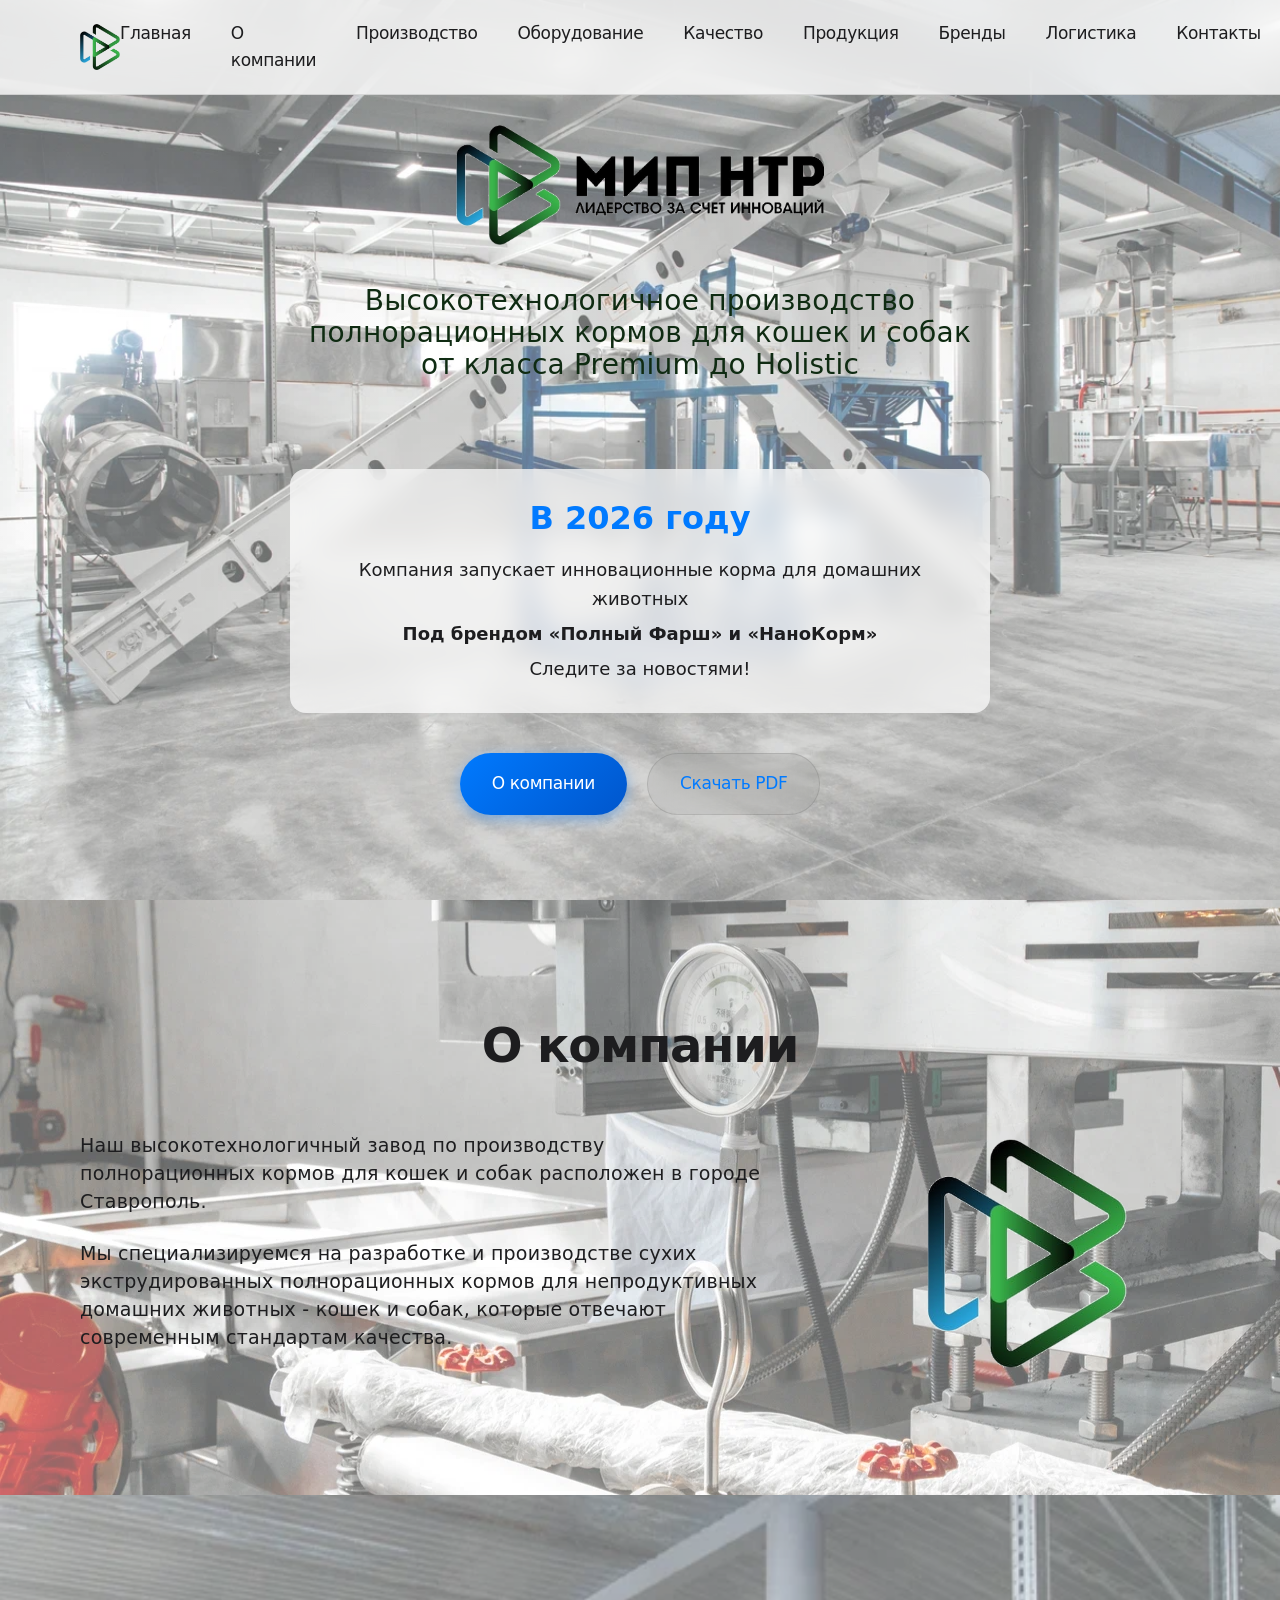
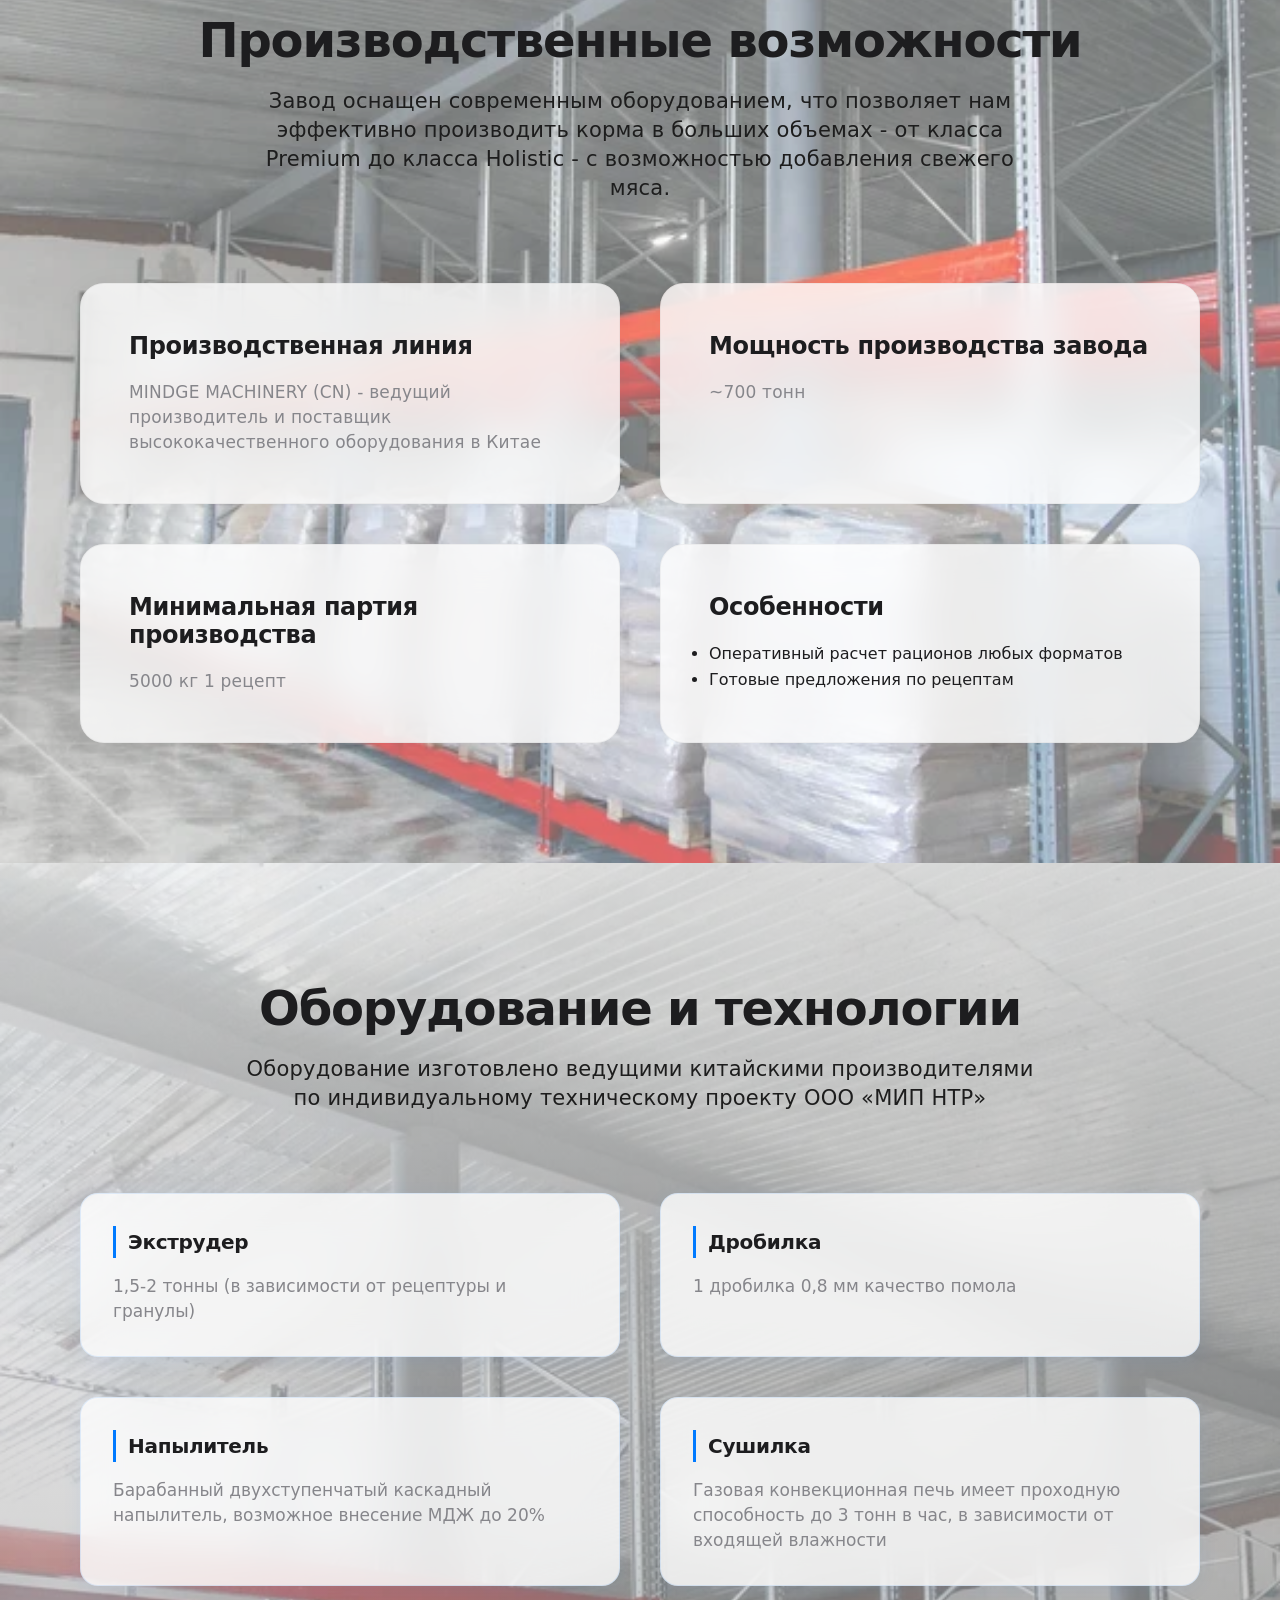
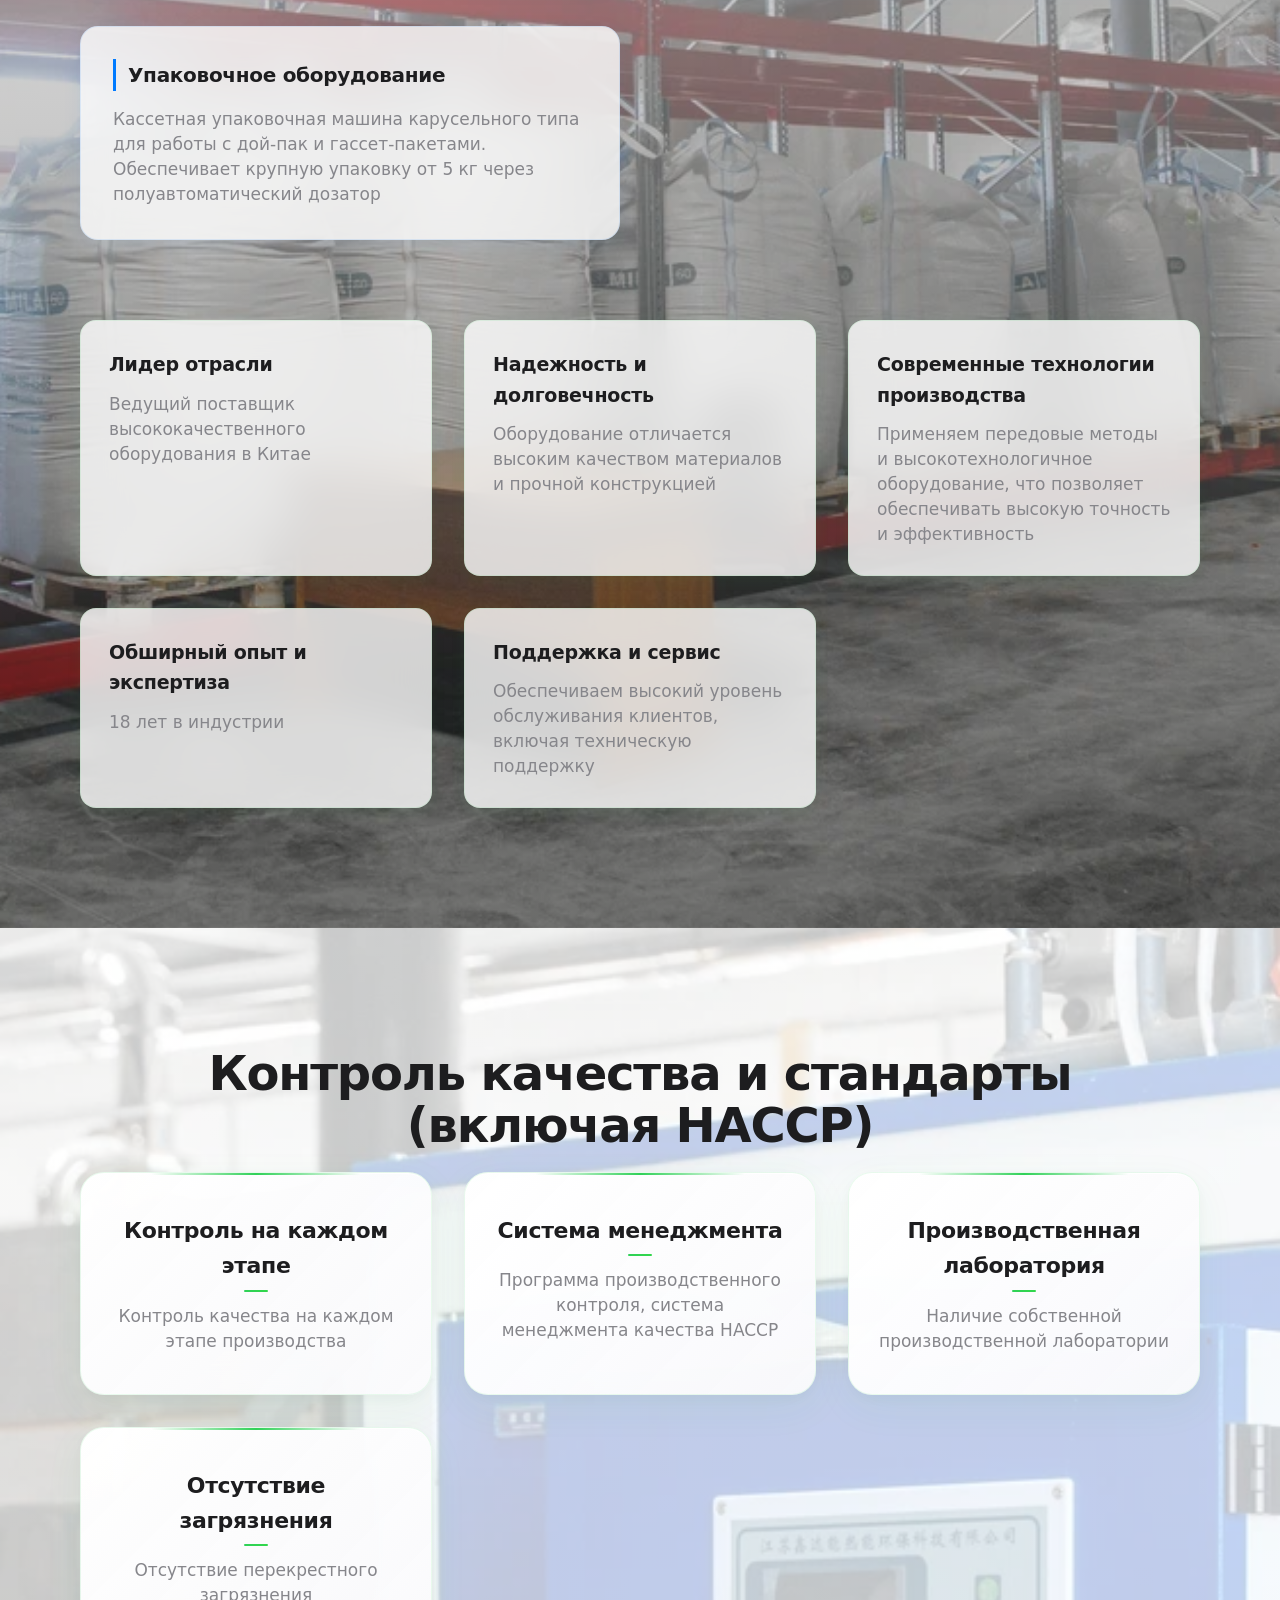
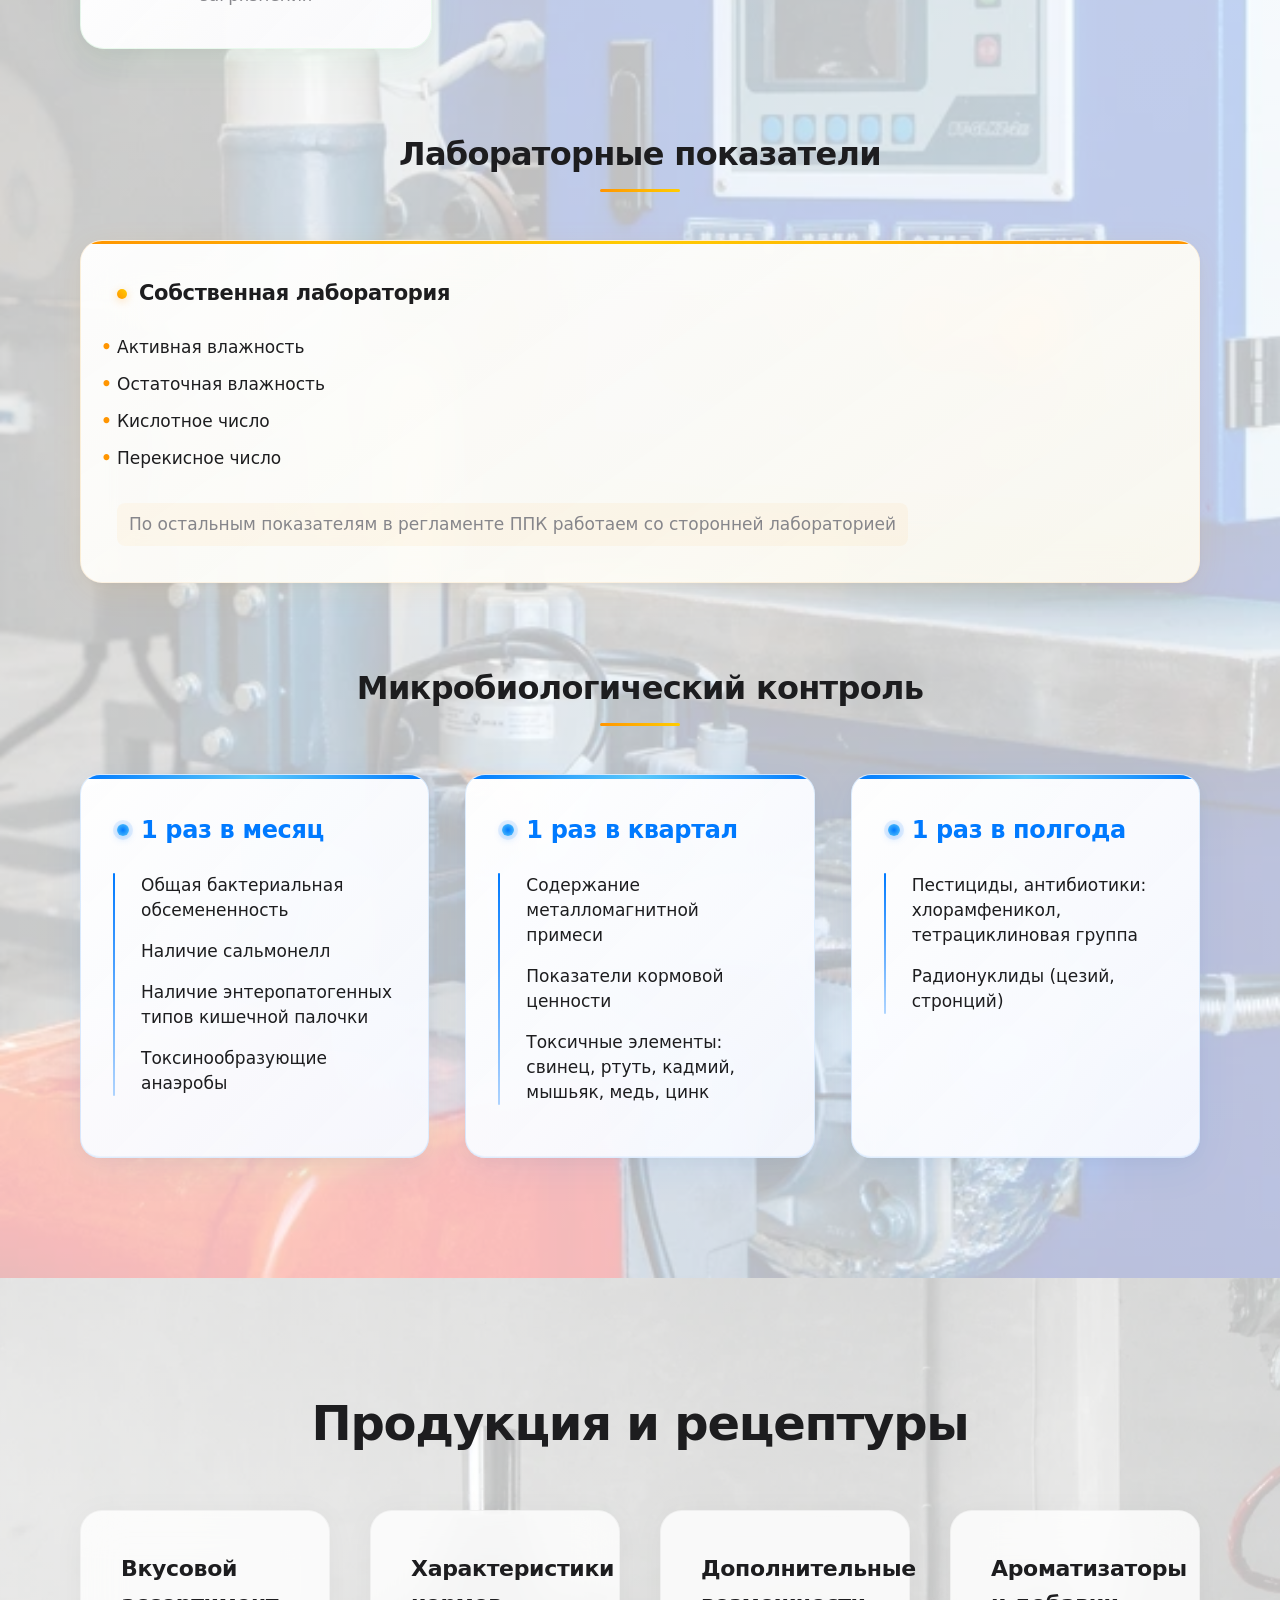
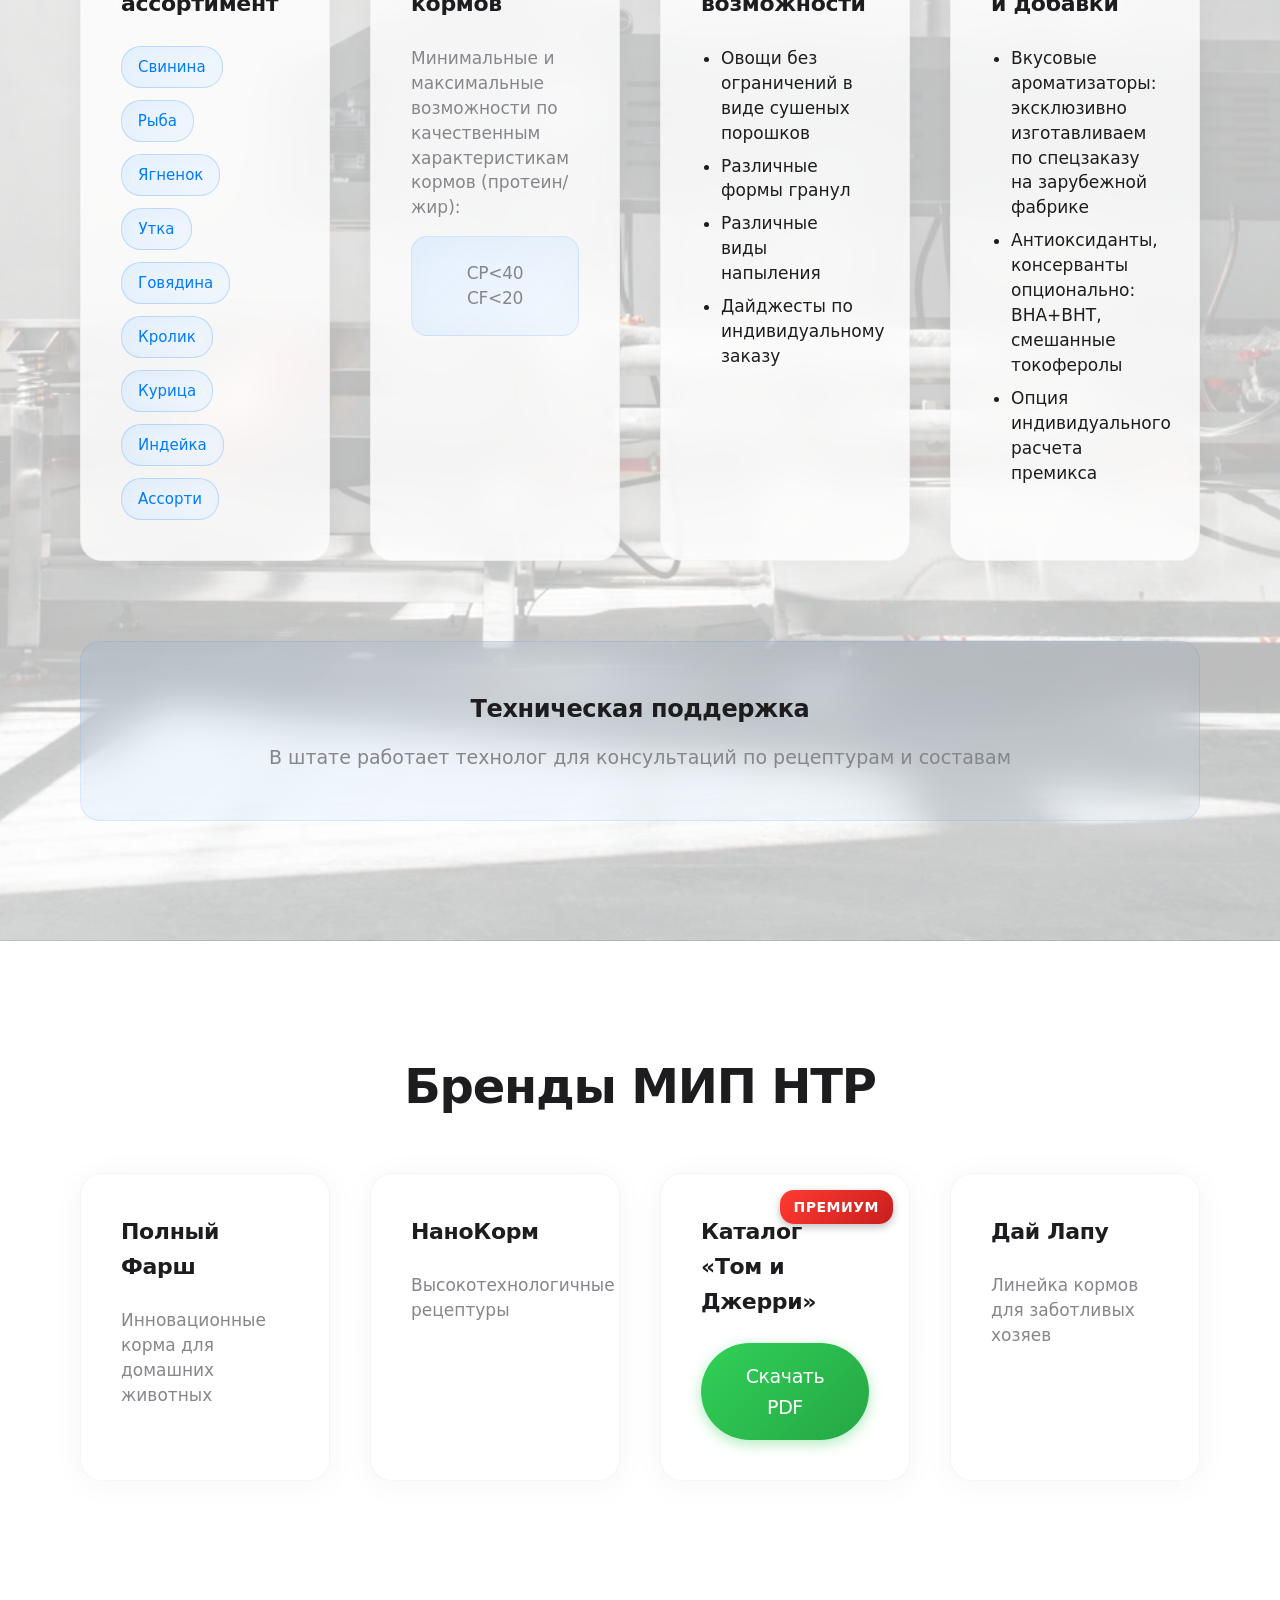
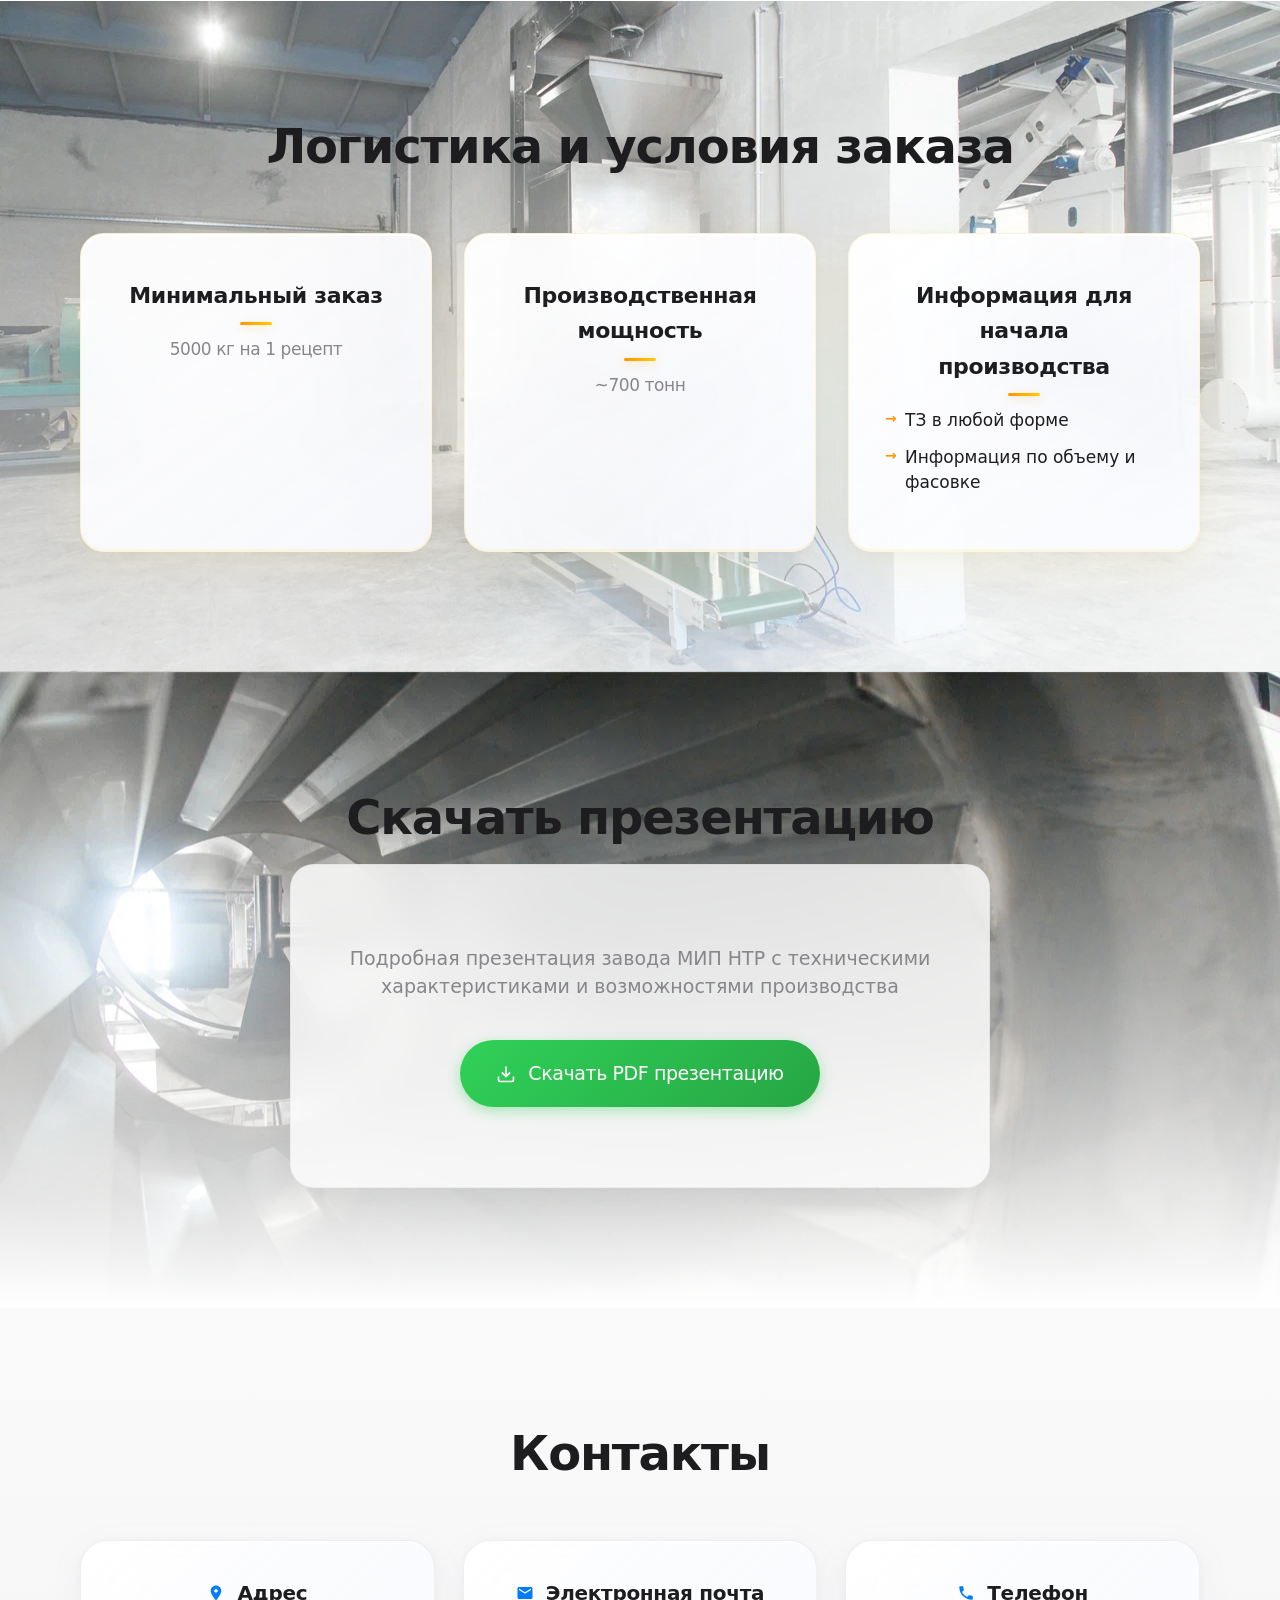
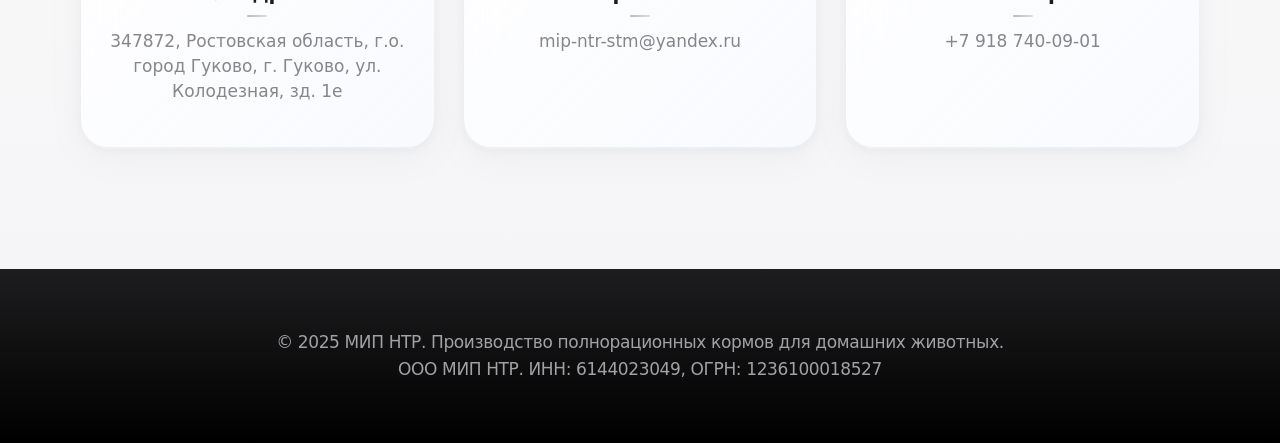
==== index.html @ d15f712c "Update index.html" ====
<!DOCTYPE html>
<html lang="ru">
<head>
    <meta charset="UTF-8">
    <meta name="viewport" content="width=device-width, initial-scale=1.0">
    <title>МИП НТР - Производство кормов для домашних животных</title>
    <meta name="description" content="Высокотехнологичный завод по производству полнорационных кормов для кошек и собак в Ставрополе. Производственная мощность 700 тонн, современное оборудование MINDGE MACHINERY.">
    
    <!-- Open Graph tags -->
    <meta property="og:title" content="МИП НТР - Производство кормов для домашних животных">
    <meta property="og:description" content="Высокотехнологичный завод по производству полнорационных кормов для кошек и собак в Ставрополе.">
    <meta property="og:type" content="website">
    <meta property="og:locale" content="ru_RU">
    <meta property="og:image" content="logo.png">
    
    <!-- Favicon placeholder -->
    <link rel="icon" href="logoSX.png" sizes="32x32" type="image/png">
    
    <link rel="stylesheet" href="styles.css">
</head>
<body>
    <!-- Fixed Navigation -->
    <nav class="navbar">
        <div class="nav-container">
            <img src="logoS.png" alt="МИР НТР" style="max-width: 40px;">
            <ul class="nav-menu">
                <li><a href="#hero">Главная</a></li>
                <li><a href="#about">О компании</a></li>
                <li><a href="#production">Производство</a></li>
                <li><a href="#equipment">Оборудование</a></li>
                <li><a href="#quality">Качество</a></li>
                <li><a href="#products">Продукция</a></li>
                <li><a href="#brands">Бренды</a></li>
                <li><a href="#logistics">Логистика</a></li>
                <li><a href="#contacts">Контакты</a></li>
            </ul>
        </div>
    </nav>

    <!-- Hero Section -->
    <header id="hero" class="hero">
        <div class="hero-content">
            <div class="logo-container">
                <img src="logo.png" alt="МИП НТР Лидерство за счет инноваций" class="company-logo">
            </div>
            <p class="hero-subtitle">
            Высокотехнологичное производство полнорационных кормов для кошек и собак от класса Premium до Holistic
            </p>

            <div class="announcement">
            <h2>В 2026 году</h2>
            <p>Компания запускает инновационные корма для домашних животных</p>
            <p><strong>Под брендом «Полный Фарш» и «НаноКорм»</strong></p>
            <p>Следите за новостями!</p>
            </div>
            <div class="hero-buttons">
                <a href="#about" class="btn btn-primary">О компании</a>
                <a href="#pdf-download" class="btn btn-secondary">Скачать PDF</a>
            </div>
        </div>
    </header>

    <main>
        <!-- About Company Section -->
        <section id="about" class="section">
            <div class="container">
                <h2>О компании</h2>
                <div class="content-grid">
                    <div class="content-text">
                        <p>Наш высокотехнологичный завод по производству полнорационных кормов для кошек и собак расположен в городе Ставрополь.</p>
                        <p>Мы специализируемся на разработке и производстве сухих экструдированных полнорационных кормов для непродуктивных домашних животных - кошек и собак, которые отвечают современным стандартам качества.</p>
                    </div>
                    <div class="icon-placeholder">
                        <img src="logoS.png" alt="Logo" style="max-width: 200px;">
                    </div>
                </div>
            </div>
        </section>

        <!-- Production Capabilities Section -->
        <section id="production" class="section section-alt">
            <div class="container">
                <h2>Производственные возможности</h2>
                <p class="section-intro">Завод оснащен современным оборудованием, что позволяет нам эффективно производить корма в больших объемах - от класса Premium до класса Holistic - с возможностью добавления свежего мяса.</p>
                
                <div class="capabilities-grid">
                    <div class="capability-card">
                        <h3>Производственная линия</h3>
                        <p>MINDGE MACHINERY (CN) - ведущий производитель и поставщик высококачественного оборудования в Китае</p>
                    </div>
                    <div class="capability-card">
                        <h3>Мощность производства завода</h3>
                        <p class="highlight">~700 тонн</p>
                    </div>
                    <div class="capability-card">
                        <h3>Минимальная партия производства</h3>
                        <p class="highlight">5000 кг 1 рецепт</p>
                    </div>
                    <div class="capability-card">
                        <h3>Особенности</h3>
                        <ul>
                            <li>Оперативный расчет рационов любых форматов</li>
                            <li>Готовые предложения по рецептам</li>
                        </ul>
                    </div>
                </div>
            </div>
        </section>

        <!-- Equipment and Technologies Section -->
        <section id="equipment" class="section">
            <div class="container">
                <h2>Оборудование и технологии</h2>
                <p class="section-intro">Оборудование изготовлено ведущими китайскими производителями по индивидуальному техническому проекту ООО «МИП НТР»</p>
                
                <div class="equipment-grid">
                    <div class="equipment-item">
                        <h3>Экструдер</h3>
                        <p>1,5-2 тонны (в зависимости от рецептуры и гранулы)</p>
                    </div>
                    <div class="equipment-item">
                        <h3>Дробилка</h3>
                        <p>1 дробилка 0,8 мм качество помола</p>
                    </div>
                    <div class="equipment-item">
                        <h3>Напылитель</h3>
                        <p>Барабанный двухступенчатый каскадный напылитель, возможное внесение МДЖ до 20%</p>
                    </div>
                    <div class="equipment-item">
                        <h3>Сушилка</h3>
                        <p>Газовая конвекционная печь имеет проходную способность до 3 тонн в час, в зависимости от входящей влажности</p>
                    </div>
                    <div class="equipment-item">
                        <h3>Упаковочное оборудование</h3>
                        <p>Кассетная упаковочная машина карусельного типа для работы с дой-пак и гассет-пакетами. Обеспечивает крупную упаковку от 5 кг через полуавтоматический дозатор</p>
                    </div>
                </div>

                <div class="advantages-grid">
                    <div class="advantage">
                        <h4>Лидер отрасли</h4>
                        <p>Ведущий поставщик высококачественного оборудования в Китае</p>
                    </div>
                    <div class="advantage">
                        <h4>Надежность и долговечность</h4>
                        <p>Оборудование отличается высоким качеством материалов и прочной конструкцией</p>
                    </div>
                    <div class="advantage">
                        <h4>Современные технологии производства</h4>
                        <p>Применяем передовые методы и высокотехнологичное оборудование, что позволяет обеспечивать высокую точность и эффективность</p>
                    </div>
                    <div class="advantage">
                        <h4>Обширный опыт и экспертиза</h4>
                        <p>18 лет в индустрии</p>
                    </div>
                    <div class="advantage">
                        <h4>Поддержка и сервис</h4>
                        <p>Обеспечиваем высокий уровень обслуживания клиентов, включая техническую поддержку</p>
                    </div>
                </div>
            </div>
        </section>

        <!-- Quality Control Section -->
        <section id="quality" class="section section-alt">
            <div class="container">
                <h2>Контроль качества и стандарты (включая HACCP)</h2>
                
                <div class="quality-overview">
                    <div class="quality-item">
                        <h3>Контроль на каждом этапе</h3>
                        <p>Контроль качества на каждом этапе производства</p>
                    </div>
                    <div class="quality-item">
                        <h3>Система менеджмента</h3>
                        <p>Программа производственного контроля, система менеджмента качества HACCP</p>
                    </div>
                    <div class="quality-item">
                        <h3>Производственная лаборатория</h3>
                        <p>Наличие собственной производственной лаборатории</p>
                    </div>
                    <div class="quality-item">
                        <h3>Отсутствие загрязнения</h3>
                        <p>Отсутствие перекрестного загрязнения</p>
                    </div>
                </div>

                <div class="lab-tests">
                    <h3>Лабораторные показатели</h3>
                    <div class="tests-grid">
                        <div class="test-category">
                            <h4>Собственная лаборатория</h4>
                            <ul>
                                <li>Активная влажность</li>
                                <li>Остаточная влажность</li>
                                <li>Кислотное число</li>
                                <li>Перекисное число</li>
                            </ul>
                            <p><em>По остальным показателям в регламенте ППК работаем со сторонней лабораторией</em></p>
                        </div>
                    </div>
                </div>

                <div class="micro-control">
                    <h3>Микробиологический контроль</h3>
                    <div class="control-schedule">
                        <div class="control-item">
                            <h4>1 раз в месяц</h4>
                            <ul>
                                <li>Общая бактериальная обсемененность</li>
                                <li>Наличие сальмонелл</li>
                                <li>Наличие энтеропатогенных типов кишечной палочки</li>
                                <li>Токсинообразующие анаэробы</li>
                            </ul>
                        </div>
                        <div class="control-item">
                            <h4>1 раз в квартал</h4>
                            <ul>
                                <li>Содержание металломагнитной примеси</li>
                                <li>Показатели кормовой ценности</li>
                                <li>Токсичные элементы: свинец, ртуть, кадмий, мышьяк, медь, цинк</li>
                            </ul>
                        </div>
                        <div class="control-item">
                            <h4>1 раз в полгода</h4>
                            <ul>
                                <li>Пестициды, антибиотики: хлорамфеникол, тетрациклиновая группа</li>
                                <li>Радионуклиды (цезий, стронций)</li>
                            </ul>
                        </div>
                    </div>
                </div>
            </div>
        </section>

        <!-- Products Section -->
        <section id="products" class="section">
            <div class="container">
                <h2>Продукция и рецептуры</h2>
                
                <div class="products-grid">
                    <div class="product-category">
                        <h3>Вкусовой ассортимент</h3>
                        <div class="flavors-grid">
                            <span class="flavor-tag">Свинина</span>
                            <span class="flavor-tag">Рыба</span>
                            <span class="flavor-tag">Ягненок</span>
                            <span class="flavor-tag">Утка</span>
                            <span class="flavor-tag">Говядина</span>
                            <span class="flavor-tag">Кролик</span>
                            <span class="flavor-tag">Курица</span>
                            <span class="flavor-tag">Индейка</span>
                            <span class="flavor-tag">Ассорти</span>
                        </div>
                    </div>
                    
                    <div class="product-category">
                        <h3>Характеристики кормов</h3>
                        <p>Минимальные и максимальные возможности по качественным характеристикам кормов (протеин/жир):</p>
                        <p class="specs">CP&lt;40 CF&lt;20</p>
                    </div>
                    
                    <div class="product-category">
                        <h3>Дополнительные возможности</h3>
                        <ul>
                            <li>Овощи без ограничений в виде сушеных порошков</li>
                            <li>Различные формы гранул</li>
                            <li>Различные виды напыления</li>
                            <li>Дайджесты по индивидуальному заказу</li>
                        </ul>
                    </div>
                    
                    <div class="product-category">
                        <h3>Ароматизаторы и добавки</h3>
                        <ul>
                            <li>Вкусовые ароматизаторы: эксклюзивно изготавливаем по спецзаказу на зарубежной фабрике</li>
                            <li>Антиоксиданты, консерванты опционально: BHA+BHT, смешанные токоферолы</li>
                            <li>Опция индивидуального расчета премикса</li>
                        </ul>
                    </div>
                </div>

                <div class="technologist-info">
                    <h3>Техническая поддержка</h3>
                    <p>В штате работает технолог для консультаций по рецептурам и составам</p>
                </div>
            </div>
        </section>

        <!-- Brands Section -->
        <section id="brands" class="section section-alt">
        <div class="container">
            <h2>Бренды МИП НТР</h2>
            <div class="products-grid">
            <div class="product-category">
                <h3>Полный Фарш</h3>
                <p>Инновационные корма для домашних животных</p>
            </div>
            <div class="product-category">
                <h3>НаноКорм</h3>
                <p>Высокотехнологичные рецептуры</p>
            </div>
            <div class="product-category premium">
            <div class="badge">Премиум</div>
            <h3>Каталог<br> «Том и Джерри»</h3>
            <a href="Каталог том и Джерри.pdf" class="btn btn-download" target="_blank">
                Скачать PDF
            </a>
            </div>

            <div class="product-category">
            <h3>Дай Лапу</h3>
            <p>Линейка кормов для заботливых хозяев</p>
            </div>

            </div>
        </div>
        </section>


        <!-- Logistics Section -->
        <section id="logistics" class="section section-alt">
            <div class="container">
                <h2>Логистика и условия заказа</h2>
                
                <div class="logistics-grid">
                    <div class="logistics-item">
                        <h3>Минимальный заказ</h3>
                        <p class="highlight">5000 кг на 1 рецепт</p>
                    </div>
                    
                    <div class="logistics-item">
                        <h3>Производственная мощность</h3>
                        <p class="highlight">~700 тонн</p>
                    </div>
                    
                    <div class="logistics-item">
                        <h3>Информация для начала производства</h3>
                        <ul>
                            <li>ТЗ в любой форме</li>
                            <li>Информация по объему и фасовке</li>
                        </ul>
                    </div>
                </div>
            </div>
        </section>

        <!-- PDF Download Section -->
        <section id="pdf-download" class="section">
            <div class="container">
                <h2>Скачать презентацию</h2>
                <div class="download-container">
                    <p>Подробная презентация завода МИП НТР с техническими характеристиками и возможностями производства</p>
                    <a href="ПрезентацияМИПНТР.Завода.pdf.pdf" class="btn btn-download" download target="_blank">
                        <svg width="20" height="20" viewBox="0 0 24 24" fill="none" stroke="currentColor" stroke-width="2">
                            <path d="M21 15v4a2 2 0 0 1-2 2H5a2 2 0 0 1-2-2v-4"/>
                            <polyline points="7,10 12,15 17,10"/>
                            <line x1="12" y1="15" x2="12" y2="3"/>
                        </svg>
                        Скачать PDF презентацию
                    </a>
                </div>
            </div>
        </section>

        <!-- Contacts Section -->
        <section id="contacts" class="section section-alt">
            <div class="container">
                <h2>Контакты</h2>
                <div class="contacts-grid">
                    <div class="contact-item">
                        <h3>Адрес</h3>
                        <p>347872, Ростовская область, г.о. город Гуково, г. Гуково, ул. Колодезная, зд. 1е</p>
                    </div>
                    
                    <div class="contact-item">
                        <h3>Электронная почта</h3>
                        <p>mip-ntr-stm@yandex.ru</p>
                    </div>
                    
                    <div class="contact-item">
                        <h3>Телефон</h3>
                        <p>+7 918 740-09-01</p>
                    </div>
                </div>
            </div>
        </section>
    </main>

    <!-- Footer -->
    <footer class="footer">
        <div class="container">
            <p>&copy; 2025 МИП НТР. Производство полнорационных кормов для домашних животных.</p>
            <p>ООО МИП НТР. ИНН:  6144023049, ОГРН: 1236100018527</p>
        </div>
    </footer>
</body>
</html>
---- styles.css ----
* {
    margin: 0;
    padding: 0;
    box-sizing: border-box;
}

html {
    scroll-behavior: smooth;
    font-size: 16px;
}

body {
    font-family: -apple-system, BlinkMacSystemFont, "SF Pro Text", "Helvetica Neue", "Segoe UI", system-ui, sans-serif;
    line-height: 1.6;
    color: #1d1d1f;
    background-color: #ffffff;
    font-weight: 400;
    -webkit-font-smoothing: antialiased;
    -moz-osx-font-smoothing: grayscale;
}

/* Container */
.container {
    max-width: 1200px;
    margin: 0 auto;
    padding: 0 40px;
}

/* Navigation */
.navbar {
    position: fixed;
    top: 0;
    left: 0;
    right: 0;
    background: rgba(255, 255, 255, 0.8);
    backdrop-filter: blur(20px);
    -webkit-backdrop-filter: blur(20px);
    border-bottom: 0.5px solid rgba(0, 0, 0, 0.1);
    z-index: 1000;
    padding: 20px 0;
    transition: all 0.3s ease;
}

.nav-container {
    max-width: 1200px;
    margin: 0 auto;
    padding: 0 40px;
    display: flex;
    justify-content: space-between;
    align-items: center;
}

.nav-logo {
    font-size: 22px;
    font-weight: 600;
    color: #1d1d1f;
    letter-spacing: -0.022em;
}

.nav-menu {
    display: flex;
    list-style: none;
    gap: 40px;
}

.nav-menu a {
    text-decoration: none;
    color: #1d1d1f;
    font-weight: 400;
    font-size: 17px;
    transition: color 0.3s ease;
    letter-spacing: -0.022em;
}

.nav-menu a:hover {
    color: #007aff;
}

/* Hero Section */
.hero {
    min-height: 100vh;
    /* background: linear-gradient(180deg, #ffffff 0%, #fbfbfd 100%); */
    background-image:
        linear-gradient(rgba(255, 255, 255, 0.4), rgba(255, 255, 255, 0.4)),
        url("3K9A2653\ \(1\).jpg");
    background-size: cover;
    background-position: center;

    display: flex;
    align-items: center;
    padding: 120px 0 80px;
    position: relative;
}

.hero-content {
    flex: 1;
    max-width: 700px;
    margin: 0 auto;
    text-align: center;
}

.logo-container {
    margin-bottom: 40px;
    display: flex;
    justify-content: center;
}

.company-logo {
    height: 120px;
    width: auto;
    object-fit: contain;
}

.hero-title {
    font-size: 56px;
    font-weight: 700;
    color: #1d1d1f;
    margin-bottom: 24px;
    letter-spacing: -0.025em;
    line-height: 1.05;
}

.hero-subtitle {
    font-size: 28px;
    color: rgb(15, 43, 18);
    margin-bottom: 48px;
    line-height: 1.14;
    font-weight: 400;
    letter-spacing: 0.007em;
}

.hero-buttons {
    display: flex;
    gap: 20px;
    justify-content: center;
    flex-wrap: wrap;
}

/* Apple-style Buttons */
.btn {
    display: inline-flex;
    align-items: center;
    padding: 16px 32px;
    text-decoration: none;
    border-radius: 980px;
    font-weight: 400;
    text-align: center;
    transition: all 0.3s ease;
    border: none;
    font-size: 17px;
    letter-spacing: -0.022em;
    cursor: pointer;
    position: relative;
    overflow: hidden;
}

.btn-primary {
    background: linear-gradient(135deg, #007aff 0%, #0056cc 100%);
    color: white;
    box-shadow: 0 4px 14px 0 rgba(0, 122, 255, 0.39);
}

.btn-primary:hover {
    transform: translateY(-2px);
    box-shadow: 0 6px 20px 0 rgba(0, 122, 255, 0.5);
    background: linear-gradient(135deg, #0056cc 0%, #004499 100%);
}

.btn-secondary {
    background: rgba(0, 0, 0, 0.04);
    color: #007aff;
    backdrop-filter: blur(20px);
    -webkit-backdrop-filter: blur(20px);
    border: 0.5px solid rgba(0, 0, 0, 0.1);
}

.btn-secondary:hover {
    background: rgba(0, 0, 0, 0.08);
    transform: translateY(-2px);
    box-shadow: 0 4px 14px 0 rgba(0, 0, 0, 0.1);
}

.btn-download {
    background: linear-gradient(135deg, #30d158 0%, #26a644 100%);
    color: white;
    display: inline-flex;
    align-items: center;
    gap: 12px;
    font-size: 19px;
    padding: 18px 36px;
    box-shadow: 0 4px 14px 0 rgba(48, 209, 88, 0.39);
}

.btn-download:hover {
    transform: translateY(-2px);
    box-shadow: 0 6px 20px 0 rgba(48, 209, 88, 0.5);
    background: linear-gradient(135deg, #26a644 0%, #1e8035 100%);
}

/* Sections */
.section {
    padding: 120px 0;
    position: relative;
}

.section-alt {
    background: linear-gradient(180deg, #fafafa 0%, #f5f5f7 100%);
}

.section h2 {
    font-size: 48px;
    color: #1d1d1f;
    margin-bottom: 20px;
    text-align: center;
    font-weight: 700;
    letter-spacing: -0.025em;
    line-height: 1.083;
}

.section-intro {
    font-size: 21px;
    color: #86868b;
    text-align: center;
    margin-bottom: 80px;
    max-width: 800px;
    margin-left: auto;
    margin-right: auto;
    line-height: 1.38;
    font-weight: 400;
    letter-spacing: 0.011em;
}

/* Content Grid */
.content-grid {
    display: grid;
    grid-template-columns: 2fr 1fr;
    gap: 80px;
    align-items: center;
    margin-top: 60px;
}

.content-text p {
    margin-bottom: 24px;
    font-size: 19px;
    line-height: 1.47;
    color: #1d1d1f;
    font-weight: 400;
    letter-spacing: 0.012em;
}

.icon-placeholder {
    display: flex;
    justify-content: center;
    align-items: center;
}

/* Capabilities Grid */
.capabilities-grid {
    display: grid;
    grid-template-columns: repeat(2, 1fr);
    gap: 40px;
    margin-top: 80px;
}

.capability-card {
    background: rgba(255, 255, 255, 0.8);
    backdrop-filter: blur(20px);
    -webkit-backdrop-filter: blur(20px);
    padding: 48px;
    border-radius: 24px;
    border: 0.5px solid rgba(0, 0, 0, 0.04);
    box-shadow: 0 4px 32px rgba(0, 0, 0, 0.04);
    transition: all 0.4s ease;
    position: relative;
}

.capability-card:hover {
    transform: translateY(-8px);
    box-shadow: 0 8px 48px rgba(0, 0, 0, 0.08);
    background: rgba(255, 255, 255, 0.95);
}

.capability-card h3 {
    color: #1d1d1f;
    margin-bottom: 20px;
    font-size: 24px;
    font-weight: 600;
    letter-spacing: -0.015em;
    line-height: 1.17;
}

.capability-card p {
    color: #86868b;
    font-size: 17px;
    line-height: 1.47;
    font-weight: 400;
    letter-spacing: 0.012em;
}

.highlight {
    font-size: 32px;
    font-weight: 700;
    color: #007aff;
    letter-spacing: -0.025em;
    line-height: 1.125;
}

/* Equipment Grid - Industrial 3D Style */
.equipment-grid {
    display: grid;
    grid-template-columns: repeat(auto-fit, minmax(350px, 1fr));
    gap: 40px;
    margin-bottom: 80px;
    perspective: 1000px;
}

.equipment-item {
    background: rgba(255, 255, 255, 0.8);
    backdrop-filter: blur(20px);
    -webkit-backdrop-filter: blur(20px);
    padding: 32px;
    border-radius: 18px;
    border: 0.5px solid rgba(0, 122, 255, 0.1);
    box-shadow: 0 4px 20px rgba(0, 122, 255, 0.06);
    transition: all 0.3s ease;
    position: relative;
}

.equipment-item:hover {
    transform: translateY(-6px);
    box-shadow: 0 8px 32px rgba(0, 122, 255, 0.12);
}

.equipment-item h3 {
    color: #1d1d1f;
    margin-bottom: 16px;
    font-size: 20px;
    font-weight: 600;
    letter-spacing: -0.015em;
    border-left: 3px solid #007aff;
    padding-left: 12px;
}

.equipment-item p {
    color: #86868b;
    font-size: 17px;
    line-height: 1.47;
    font-weight: 400;
}

/* Advantages Grid */
.advantages-grid {
    display: grid;
    grid-template-columns: repeat(auto-fit, minmax(280px, 1fr));
    gap: 32px;
    margin-top: 80px;
}

.advantage {
    background: rgba(255, 255, 255, 0.8);
    backdrop-filter: blur(20px);
    -webkit-backdrop-filter: blur(20px);
    padding: 28px;
    border-radius: 16px;
    border: 0.5px solid rgba(48, 209, 88, 0.1);
    box-shadow: 0 3px 16px rgba(48, 209, 88, 0.06);
    transition: all 0.3s ease;
    position: relative;
}


.advantage:hover {
    transform: translateY(-4px);
    box-shadow: 0 6px 24px rgba(48, 209, 88, 0.12);
}

.advantage h4 {
    color: #1d1d1f;
    margin-bottom: 12px;
    font-size: 19px;
    font-weight: 600;
    letter-spacing: -0.012em;
}

.advantage p {
    color: #86868b;
    font-size: 17px;
    line-height: 1.47;
    font-weight: 400;
}

/* Quality Control - Clinical 3D Style */
.quality-overview {
    display: grid;
    grid-template-columns: repeat(auto-fit, minmax(280px, 1fr));
    gap: 32px;
    margin-bottom: 80px;
}

.quality-item {
    background: linear-gradient(135deg, rgba(255, 255, 255, 0.98) 0%, rgba(250, 250, 252, 0.95) 100%);
    backdrop-filter: blur(30px);
    -webkit-backdrop-filter: blur(30px);
    padding: 40px 28px;
    border-radius: 24px;
    border: 1px solid rgba(48, 209, 88, 0.1);
    box-shadow: 
        0 12px 40px rgba(48, 209, 88, 0.06),
        0 4px 16px rgba(0, 0, 0, 0.04),
        inset 0 1px 0 rgba(255, 255, 255, 0.9);
    text-align: center;
    transition: all 0.35s cubic-bezier(0.4, 0, 0.2, 1);
    position: relative;
    overflow: hidden;
}

.quality-item::before {
    content: '';
    position: absolute;
    top: 0;
    left: 50%;
    transform: translateX(-50%);
    width: 60%;
    height: 2px;
    background: linear-gradient(90deg, transparent 0%, #30d158 50%, transparent 100%);
    border-radius: 0 0 2px 2px;
}

.quality-item:hover {
    transform: translateY(-10px) scale(1.02);
    box-shadow: 
        0 24px 60px rgba(48, 209, 88, 0.12),
        0 8px 32px rgba(0, 0, 0, 0.08),
        inset 0 1px 0 rgba(255, 255, 255, 0.9);
}

.quality-item h3 {
    color: #1d1d1f;
    margin-bottom: 20px;
    font-size: 22px;
    font-weight: 600;
    letter-spacing: -0.015em;
    position: relative;
}

.quality-item h3::after {
    content: '';
    position: absolute;
    bottom: -8px;
    left: 50%;
    transform: translateX(-50%);
    width: 24px;
    height: 2px;
    background: linear-gradient(90deg, #30d158, #32d74b);
    border-radius: 1px;
}

.quality-item p {
    color: #86868b;
    font-size: 17px;
    line-height: 1.47;
    font-weight: 400;
}

/* Laboratory Tests - Scientific Card Design */
.lab-tests, .micro-control {
    margin-top: 80px;
}

.lab-tests h3, .micro-control h3 {
    color: #1d1d1f;
    margin-bottom: 60px;
    font-size: 32px;
    font-weight: 600;
    text-align: center;
    letter-spacing: -0.022em;
    position: relative;
}

.lab-tests h3::before, .micro-control h3::before {
    content: '';
    position: absolute;
    bottom: -12px;
    left: 50%;
    transform: translateX(-50%);
    width: 80px;
    height: 3px;
    background: linear-gradient(90deg, #ff9500 0%, #ffcc02 100%);
    border-radius: 2px;
}

.tests-grid {
    display: grid;
    grid-template-columns: 1fr;
    gap: 28px;
}

.test-category {
    background: linear-gradient(145deg, rgba(255, 255, 255, 0.95) 0%, rgba(255, 252, 240, 0.9) 100%);
    backdrop-filter: blur(25px);
    -webkit-backdrop-filter: blur(25px);
    padding: 36px;
    border-radius: 22px;
    border: 1px solid rgba(255, 149, 0, 0.1);
    box-shadow: 
        0 8px 32px rgba(255, 149, 0, 0.08),
        0 2px 8px rgba(0, 0, 0, 0.04),
        inset 0 1px 0 rgba(255, 255, 255, 0.8);
    transition: all 0.4s cubic-bezier(0.23, 1, 0.32, 1);
    position: relative;
    overflow: hidden;
}

.test-category::before {
    content: '';
    position: absolute;
    top: 0;
    left: 0;
    right: 0;
    height: 3px;
    background: linear-gradient(90deg, #ff9500 0%, #ffcc02 50%, #ff9500 100%);
    border-radius: 22px 22px 0 0;
}

.test-category:hover {
    transform: translateY(-6px) scale(1.01);
    box-shadow: 
        0 16px 48px rgba(255, 149, 0, 0.12),
        0 4px 16px rgba(0, 0, 0, 0.08),
        inset 0 1px 0 rgba(255, 255, 255, 0.9);
}

.test-category h4 {
    color: #1d1d1f;
    margin-bottom: 24px;
    font-size: 21px;
    font-weight: 600;
    letter-spacing: -0.015em;
    display: flex;
    align-items: center;
    gap: 12px;
}

.test-category h4::before {
    content: '';
    width: 10px;
    height: 10px;
    background: linear-gradient(45deg, #ff9500, #ffcc02);
    border-radius: 50%;
    box-shadow: 0 2px 8px rgba(255, 149, 0, 0.3);
}

.test-category ul {
    margin-left: 0;
    margin-bottom: 20px;
    list-style: none;
    padding-left: 0;
}

.test-category li {
    margin-bottom: 12px;
    color: #1d1d1f;
    font-size: 17px;
    line-height: 1.47;
    font-weight: 400;
    position: relative;
}

.test-category li::before {
    content: '•';
    color: #ff9500;
    font-weight: bold;
    position: absolute;
    left: -16px;
}

.test-category em {
    color: #86868b;
    font-style: normal;
    font-size: 17px;
    background: rgba(255, 149, 0, 0.05);
    padding: 8px 12px;
    border-radius: 8px;
    display: inline-block;
    margin-top: 12px;
}

/* Control Schedule - Timeline Card Design */
.control-schedule {
    display: grid;
    grid-template-columns: repeat(auto-fit, minmax(340px, 1fr));
    gap: 36px;
}

.control-item {
    background: linear-gradient(135deg, rgba(255, 255, 255, 0.98) 0%, rgba(245, 248, 255, 0.95) 100%);
    backdrop-filter: blur(25px);
    -webkit-backdrop-filter: blur(25px);
    padding: 36px;
    border-radius: 20px;
    border: 1px solid rgba(0, 122, 255, 0.12);
    box-shadow: 
        0 10px 40px rgba(0, 122, 255, 0.08),
        0 4px 20px rgba(0, 0, 0, 0.04),
        inset 0 1px 0 rgba(255, 255, 255, 0.9),
        inset 0 -1px 0 rgba(0, 122, 255, 0.05);
    transition: all 0.35s cubic-bezier(0.4, 0, 0.2, 1);
    position: relative;
    overflow: hidden;
}

.control-item::before {
    content: '';
    position: absolute;
    top: 0;
    left: 0;
    width: 100%;
    height: 4px;
    background: linear-gradient(90deg, #007aff 0%, #5ac8fa 50%, #007aff 100%);
    animation: shimmer 3s ease-in-out infinite;
}

@keyframes shimmer {
    0%, 100% { opacity: 0.7; }
    50% { opacity: 1; }
}

.control-item:hover {
    transform: translateY(-8px) rotateY(2deg);
    box-shadow: 
        0 20px 60px rgba(0, 122, 255, 0.15),
        0 8px 32px rgba(0, 0, 0, 0.08),
        inset 0 1px 0 rgba(255, 255, 255, 0.95);
}

.control-item h4 {
    color: #007aff;
    margin-bottom: 24px;
    font-size: 24px;
    font-weight: 600;
    letter-spacing: -0.015em;
    display: flex;
    align-items: center;
    gap: 12px;
    position: relative;
}

.control-item h4::before {
    content: '';
    width: 12px;
    height: 12px;
    background: radial-gradient(circle, #007aff 0%, #5ac8fa 100%);
    border-radius: 50%;
    box-shadow: 
        0 0 0 4px rgba(0, 122, 255, 0.1),
        0 2px 8px rgba(0, 122, 255, 0.3);
    animation: pulse 2s ease-in-out infinite;
}

@keyframes pulse {
    0%, 100% { transform: scale(1); }
    50% { transform: scale(1.1); }
}

.control-item ul {
    margin-left: 8px;
    position: relative;
    list-style: none;
    padding-left: 0;
}

.control-item ul::before {
    content: '';
    position: absolute;
    left: -12px;
    top: 0;
    bottom: 0;
    width: 2px;
    background: linear-gradient(180deg, #007aff 0%, rgba(0, 122, 255, 0.3) 100%);
    border-radius: 1px;
}

.control-item li {
    margin-bottom: 16px;
    color: #1d1d1f;
    font-size: 17px;
    line-height: 1.47;
    font-weight: 400;
    position: relative;
    padding-left: 16px;
}

.control-item li::before {
    content: '';
    position: absolute;
    left: -14px;
    top: 8px;
    width: 4px;
    height: 4px;
    transform: translateX(-50%);
}

/* Products */
.products-grid {
    display: grid;
    grid-template-columns: repeat(auto-fit, minmax(340px, 1fr));
    gap: 40px;
    margin-top: 60px;
}

.product-category {
    background: rgba(255, 255, 255, 0.8);
    backdrop-filter: blur(20px);
    -webkit-backdrop-filter: blur(20px);
    padding: 40px;
    border-radius: 22px;
    border: 0.5px solid rgba(0, 0, 0, 0.04);
    box-shadow: 0 4px 32px rgba(0, 0, 0, 0.04);
    transition: all 0.3s ease;
}

.product-category:hover {
    transform: translateY(-6px);
    box-shadow: 0 6px 40px rgba(0, 0, 0, 0.08);
}

.product-category h3 {
    color: #1d1d1f;
    margin-bottom: 24px;
    font-size: 22px;
    font-weight: 600;
    letter-spacing: -0.015em;
}

.product-category p {
    color: #86868b;
    margin-bottom: 16px;
    font-size: 17px;
    line-height: 1.47;
    font-weight: 400;
}

.product-category ul {
    margin-left: 20px;
}

.product-category li {
    margin-bottom: 8px;
    color: #1d1d1f;
    font-size: 17px;
    line-height: 1.47;
    font-weight: 400;
}

.flavors-grid {
    display: flex;
    flex-wrap: wrap;
    gap: 12px;
    margin-top: 20px;
}

.flavor-tag {
    background: linear-gradient(135deg, rgba(0, 122, 255, 0.1) 0%, rgba(0, 122, 255, 0.05) 100%);
    color: #007aff;
    padding: 8px 16px;
    border-radius: 20px;
    font-size: 15px;
    font-weight: 500;
    border: 0.5px solid rgba(0, 122, 255, 0.2);
    backdrop-filter: blur(10px);
    -webkit-backdrop-filter: blur(10px);
    transition: all 0.2s ease;
}

.flavor-tag:hover {
    background: linear-gradient(135deg, rgba(0, 122, 255, 0.15) 0%, rgba(0, 122, 255, 0.08) 100%);
    transform: translateY(-1px);
}

.specs {
    font-size: 21px;
    color: #007aff;
    font-weight: 700;
    background: linear-gradient(135deg, rgba(0, 122, 255, 0.1) 0%, rgba(0, 122, 255, 0.05) 100%);
    padding: 24px;
    border-radius: 16px;
    text-align: center;
    border: 0.5px solid rgba(0, 122, 255, 0.1);
    backdrop-filter: blur(20px);
    -webkit-backdrop-filter: blur(20px);
    letter-spacing: -0.015em;
}

.technologist-info {
    background: linear-gradient(135deg, rgba(0, 122, 255, 0.06) 0%, rgba(0, 122, 255, 0.03) 100%);
    backdrop-filter: blur(20px);
    -webkit-backdrop-filter: blur(20px);
    padding: 48px;
    border-radius: 20px;
    margin-top: 80px;
    text-align: center;
    border: 0.5px solid rgba(0, 122, 255, 0.1);
}

.technologist-info h3 {
    color: #1d1d1f;
    margin-bottom: 16px;
    font-size: 24px;
    font-weight: 600;
    letter-spacing: -0.015em;
}

.technologist-info p {
    color: #86868b;
    font-size: 19px;
    line-height: 1.47;
    font-weight: 400;
}

/* Logistics - Business Card 3D Design */
.logistics-grid {
    display: grid;
    grid-template-columns: repeat(auto-fit, minmax(340px, 1fr));
    gap: 32px;
    margin-top: 60px;
    perspective: 1200px;
}

.logistics-item {
    background: linear-gradient(145deg, rgba(255, 255, 255, 0.95) 0%, rgba(250, 251, 255, 0.9) 100%);
    backdrop-filter: blur(30px);
    -webkit-backdrop-filter: blur(30px);
    padding: 44px;
    border-radius: 24px;
    border: 1px solid rgba(255, 204, 0, 0.15);
    box-shadow: 
        0 12px 48px rgba(255, 204, 0, 0.08),
        0 4px 20px rgba(0, 0, 0, 0.04),
        inset 0 2px 0 rgba(255, 255, 255, 0.9),
        inset 0 -2px 0 rgba(255, 204, 0, 0.08);
    text-align: center;
    transition: all 0.4s cubic-bezier(0.175, 0.885, 0.32, 1.275);
    position: relative;
    transform-style: preserve-3d;
}

.logistics-item::before {
    content: '';
    position: absolute;
    top: -2px;
    left: -2px;
    right: -2px;
    bottom: -2px;
    background: linear-gradient(45deg, #ffcc02, #ff9500, #ffcc02, #ff9500);
    background-size: 400% 400%;
    border-radius: 26px;
    z-index: -1;
    opacity: 0;
    transition: opacity 0.4s ease;
    animation: gradientShift 4s ease infinite;
}

@keyframes gradientShift {
    0%, 100% { background-position: 0% 50%; }
    50% { background-position: 100% 50%; }
}

.logistics-item:hover {
    transform: translateY(-12px) rotateX(5deg) rotateY(-2deg);
    box-shadow: 
        0 25px 70px rgba(255, 204, 0, 0.15),
        0 10px 40px rgba(0, 0, 0, 0.1),
        inset 0 2px 0 rgba(255, 255, 255, 0.95);
}

.logistics-item:hover::before {
    opacity: 0.6;
}

.logistics-item h3 {
    color: #1d1d1f;
    margin-bottom: 24px;
    font-size: 22px;
    font-weight: 600;
    letter-spacing: -0.015em;
    position: relative;
}

.logistics-item h3::after {
    content: '';
    position: absolute;
    bottom: -12px;
    left: 50%;
    transform: translateX(-50%);
    width: 32px;
    height: 3px;
    background: linear-gradient(90deg, #ff9500, #ffcc02);
    border-radius: 2px;
    box-shadow: 0 2px 8px rgba(255, 149, 0, 0.3);
}

.logistics-item p {
    color: #86868b;
    font-size: 17px;
    line-height: 1.47;
    font-weight: 400;
}

.logistics-item ul {
    text-align: left;
    margin-left: 0;
    margin-top: 20px;
    position: relative;
    list-style: none;
    padding-left: 0;
}

.logistics-item li {
    margin-bottom: 12px;
    color: #1d1d1f;
    font-size: 17px;
    line-height: 1.47;
    font-weight: 400;
    position: relative;
    padding-left: 12px;
}

.logistics-item li::before {
    content: '→';
    position: absolute;
    left: -8px;
    color: #ff9500;
    font-weight: bold;
    font-size: 14px;
}

/* Download Section */
.download-container {
    text-align: center;
    max-width: 700px;
    margin: 0 auto;
    padding: 80px 48px;
    background: rgba(255, 255, 255, 0.8);
    backdrop-filter: blur(20px);
    -webkit-backdrop-filter: blur(20px);
    border-radius: 24px;
    border: 0.5px solid rgba(0, 0, 0, 0.04);
    box-shadow: 0 8px 48px rgba(0, 0, 0, 0.06);
}

.download-container p {
    margin-bottom: 40px;
    font-size: 19px;
    color: #86868b;
    line-height: 1.47;
    font-weight: 400;
}

/* Contacts - Modern Glass 3D Design */
.contacts-grid {
    display: grid;
    grid-template-columns: repeat(auto-fit, minmax(280px, 1fr));
    gap: 28px;
    margin-top: 60px;
    perspective: 1500px;
}

.contact-item {
    background: linear-gradient(135deg, rgba(255, 255, 255, 0.9) 0%, rgba(248, 250, 255, 0.8) 100%);
    backdrop-filter: blur(25px);
    -webkit-backdrop-filter: blur(25px);
    padding: 36px 28px;
    border-radius: 28px;
    border: 1px solid rgba(142, 142, 147, 0.12);
    box-shadow: 
        0 8px 32px rgba(142, 142, 147, 0.08),
        0 2px 12px rgba(0, 0, 0, 0.04),
        inset 0 1px 0 rgba(255, 255, 255, 0.8),
        inset 0 -1px 0 rgba(142, 142, 147, 0.1);
    text-align: center;
    transition: all 0.4s cubic-bezier(0.25, 0.46, 0.45, 0.94);
    position: relative;
    transform-style: preserve-3d;
    overflow: hidden;
}

.contact-item::before {
    content: '';
    position: absolute;
    top: 0;
    left: 0;
    right: 0;
    bottom: 0;
    background: linear-gradient(135deg, rgba(142, 142, 147, 0.05) 0%, rgba(255, 255, 255, 0.1) 100%);
    border-radius: 28px;
    opacity: 0;
    transition: opacity 0.4s ease;
}

.contact-item:hover {
    transform: translateY(-10px) rotateX(8deg) rotateY(-3deg);
    box-shadow: 
        0 20px 60px rgba(142, 142, 147, 0.15),
        0 8px 32px rgba(0, 0, 0, 0.08),
        inset 0 1px 0 rgba(255, 255, 255, 0.9);
}

.contact-item:hover::before {
    opacity: 1;
}

.contact-item h3 {
    color: #1d1d1f;
    margin-bottom: 20px;
    font-size: 20px;
    font-weight: 600;
    letter-spacing: -0.015em;
    position: relative;
    display: flex;
    align-items: center;
    justify-content: center;
    gap: 12px;
}

.contact-item:nth-child(1) h3::before {
    content: '';
    width: 18px;
    height: 18px;
    background: url('data:image/svg+xml,<svg xmlns="http://www.w3.org/2000/svg" viewBox="0 0 24 24" fill="%23007aff"><path d="M12 2C8.13 2 5 5.13 5 9c0 5.25 7 13 7 13s7-7.75 7-13c0-3.87-3.13-7-7-7zm0 9.5c-1.38 0-2.5-1.12-2.5-2.5s1.12-2.5 2.5-2.5 2.5 1.12 2.5 2.5-1.12 2.5-2.5 2.5z"/></svg>') no-repeat center;
    background-size: contain;
}

.contact-item:nth-child(2) h3::before {
    content: '';
    width: 18px;
    height: 18px;
    background: url('data:image/svg+xml,<svg xmlns="http://www.w3.org/2000/svg" viewBox="0 0 24 24" fill="%23007aff"><path d="M20 4H4c-1.1 0-1.99.9-1.99 2L2 18c0 1.1.9 2 2 2h16c1.1 0 2-.9 2-2V6c0-1.1-.9-2-2-2zm0 4l-8 5-8-5V6l8 5 8-5v2z"/></svg>') no-repeat center;
    background-size: contain;
}

.contact-item:nth-child(3) h3::before {
    content: '';
    width: 18px;
    height: 18px;
    background: url('data:image/svg+xml,<svg xmlns="http://www.w3.org/2000/svg" viewBox="0 0 24 24" fill="%23007aff"><path d="M6.62 10.79c1.44 2.83 3.76 5.14 6.59 6.59l2.2-2.2c.27-.27.67-.36 1.02-.24 1.12.37 2.33.57 3.57.57.55 0 1 .45 1 1V20c0 .55-.45 1-1 1-9.39 0-17-7.61-17-17 0-.55.45-1 1-1h3.5c.55 0 1 .45 1 1 0 1.25.2 2.45.57 3.57.11.35.03.74-.25 1.02l-2.2 2.2z"/></svg>') no-repeat center;
    background-size: contain;
}

.contact-item:nth-child(4) h3::before {
    content: '';
    width: 18px;
    height: 18px;
    background: url('data:image/svg+xml,<svg xmlns="http://www.w3.org/2000/svg" viewBox="0 0 24 24" fill="%23007aff"><path d="M11.99 2C6.47 2 2 6.48 2 12s4.47 10 9.99 10C17.52 22 22 17.52 22 12S17.52 2 11.99 2zM12 20c-4.42 0-8-3.58-8-8s3.58-8 8-8 8 3.58 8 8-3.58 8-8 8z"/><path d="M12.5 7H11v6l5.25 3.15.75-1.23-4.5-2.67z"/></svg>') no-repeat center;
    background-size: contain;
}

.contact-item h3::after {
    content: '';
    position: absolute;
    bottom: -8px;
    left: 50%;
    transform: translateX(-50%);
    width: 20px;
    height: 2px;
    background: linear-gradient(90deg, #8e8e93, #c7c7cc);
    border-radius: 1px;
    opacity: 0.6;
}

.contact-item p {
    color: #86868b;
    font-size: 17px;
    line-height: 1.47;
    font-weight: 400;
    margin-bottom: 8px;
    position: relative;
}

.contact-item em {
    color: #86868b;
    font-style: italic;
    font-size: 17px;
    background: rgba(142, 142, 147, 0.06);
    padding: 8px 16px;
    border-radius: 12px;
    display: inline-block;
    border: 1px solid rgba(142, 142, 147, 0.1);
}

/* Footer */
.footer {
    background: linear-gradient(180deg, #1d1d1f 0%, #000000 100%);
    color: #f5f5f7;
    text-align: center;
    padding: 60px 0;
}

.footer p {
    font-size: 17px;
    font-weight: 400;
    color: #a1a1a6;
    letter-spacing: -0.022em;
}

/* Responsive Design */
@media (max-width: 1024px) {
    .container {
        padding: 0 24px;
    }
    
    .nav-container {
        padding: 0 24px;
    }
    
    .hero-title {
        font-size: 48px;
    }
    
    .hero-subtitle {
        font-size: 24px;
    }
    
    .section h2 {
        font-size: 40px;
    }
    
    .section-intro {
        font-size: 19px;
    }
}

@media (max-width: 768px) {
    .nav-menu {
        display: none;
    }
    
    .hero-title {
        font-size: 40px;
    }
    
    .hero-subtitle {
        font-size: 21px;
    }
    
    .hero-buttons {
        flex-direction: column;
        align-items: center;
        gap: 16px;
    }
    
    .btn {
        width: 100%;
        max-width: 280px;
    }
    
    .content-grid {
        grid-template-columns: 1fr;
        gap: 40px;
    }
    
    .section {
        padding: 80px 0;
    }
    
    .section h2 {
        font-size: 32px;
    }
    
    .capabilities-grid,
    .equipment-grid,
    .advantages-grid,
    .products-grid,
    .logistics-grid,
    .contacts-grid {
        grid-template-columns: 1fr;
        gap: 24px;
    }
    
    .control-schedule {
        grid-template-columns: 1fr;
    }
    
    .capability-card,
    .equipment-item,
    .quality-item,
    .product-category,
    .logistics-item,
    .contact-item {
        padding: 32px 24px;
    }
    
    .download-container {
        padding: 60px 32px;
    }
}

@media (max-width: 480px) {
    .container {
        padding: 0 20px;
    }
    
    .nav-container {
        padding: 0 20px;
    }
    
    .hero-title {
        font-size: 32px;
    }
    
    .hero-subtitle {
        font-size: 19px;
    }
    
    .company-logo {
        height: 80px;
    }
    
    .section h2 {
        font-size: 28px;
    }
    
    .section-intro {
        font-size: 17px;
    }
    
    .section {
        padding: 60px 0;
    }
    
    .capability-card,
    .equipment-item,
    .quality-item,
    .product-category,
    .logistics-item,
    .contact-item,
    .advantage,
    .test-category,
    .control-item {
        padding: 24px 20px;
    }
    
    .download-container {
        padding: 40px 24px;
    }
    
    .technologist-info {
        padding: 32px 24px;
    }
}

/* Smooth transitions and animations */
@media (prefers-reduced-motion: no-preference) {
    html {
        scroll-behavior: smooth;
    }
    
    .capability-card,
    .equipment-item,
    .quality-item,
    .product-category,
    .logistics-item,
    .contact-item,
    .advantage,
    .test-category,
    .control-item {
        animation: fadeInUp 0.6s ease-out forwards;
        opacity: 0;
        transform: translateY(30px);
    }
    
    .capability-card:nth-child(1) { animation-delay: 0.1s; }
    .capability-card:nth-child(2) { animation-delay: 0.2s; }
    .capability-card:nth-child(3) { animation-delay: 0.3s; }
    .capability-card:nth-child(4) { animation-delay: 0.4s; }
}

@keyframes fadeInUp {
    to {
        opacity: 1;
        transform: translateY(0);
    }
}

/* Print styles */
@media print {
    .navbar,
    .hero-buttons,
    .btn {
        display: none;
    }
    
    .section {
        padding: 40px 0;
        break-inside: avoid;
    }
    
    body {
        font-size: 12pt;
        line-height: 1.4;
        color: #000;
    }
    
    h1, h2, h3 {
        page-break-after: avoid;
        color: #000;
    }
    
    .hero {
        min-height: auto;
        padding: 40px 0;
    }
}
#about {
    background-image:
        linear-gradient(rgba(255, 255, 255, 0.4), rgba(255, 255, 255, 0.4)),
        url("3K9A2384.jpg");
    background-size: cover;
    background-position: center;
}
#production {
    background-image:
        linear-gradient(rgba(255, 255, 255, 0.4), rgba(255, 255, 255, 0.4)),
        url("3K9A2152.jpg");
    background-size: cover;
    background-position: center;
}
#production p.section-intro {
    color: #1d1d1d;
}
#equipment {
    background-image:
        linear-gradient(rgba(255, 255, 255, 0.763), rgba(0, 0, 0, 0.4)),
        url("3K9A2131.jpg");
    background-size: cover;
    background-position: center;
}
#equipment p.section-intro {
    color: #1d1d1d;
}
#quality {
    background-image:
        linear-gradient(rgba(255, 255, 255, 0.763), rgba(255, 255, 255, 0.73)),
        url("3K9A2329.jpg");
    background-size: cover;
    background-position: center;
}
#quality p.section-intro {
    color: #1d1d1d;
}
#products {
    background-image:
        linear-gradient(rgba(255, 255, 255, 0.763), rgba(255, 255, 255, 0.73)),
        url("3K9A2366.jpg");
    background-size: cover;
    background-position: center;
}
#products p.section-intro {
    color: #1d1d1d;
}
#logistics {
    background-image:
        linear-gradient(rgba(255, 255, 255, 0.226), rgba(255, 255, 255, 0.73)),
        url("3K9A2729.jpg");
    background-size: cover;
    background-position: center;
}
#logistics p.section-intro {
    color: #1d1d1d;
}
#pdf-download {
    background-image:
        linear-gradient(rgba(255, 255, 255, 0), rgb(255, 255, 255)),
        url("3K9A2660.jpg");
    background-size: cover;
    background-position: center;
}
#pdf-download p.section-intro {
    color: #1d1d1d;
}
/* Announcement inside hero */
.announcement {
    margin-top: 40px;
    padding: 24px;
    background: rgba(255, 255, 255, 0.7);
    backdrop-filter: blur(12px);
    border-radius: 16px;
    display: inline-block;
}
.announcement h2 {
    font-size: 32px;
    margin-bottom: 12px;
    color: #007aff;
}
.announcement p {
    font-size: 18px;
    margin-bottom: 6px;
    color: #1d1d1f;
}
#brands {
    background-image:
        linear-gradient(rgba(255, 255, 255, 0.763), rgba(255, 255, 255, 0.438)),
        url("3K9A2366 (1).jpg");
    background-size: cover;
    background-position: center;
}
.announcement {
    margin-top: 40px;
    margin-bottom: 40px; /* вот этот отступ вниз */
    padding: 24px;
    background: rgba(255, 255, 255, 0.7);
    backdrop-filter: blur(12px);
    border-radius: 16px;
    display: inline-block;
}
.products-grid {
    display: grid;
    grid-template-columns: repeat(auto-fit, minmax(230px, 1fr));
    gap: 40px;
    margin-top: 60px;
}
.product-category {
    position: relative;
}

.product-category .badge {
    position: absolute;
    top: 16px;
    right: 16px;
    background: linear-gradient(135deg, #ff3b30, #c81e1e); /* ярко-красный градиент */
    color: #ffffff;
    font-size: 14px;
    font-weight: 700;
    padding: 6px 14px;
    border-radius: 14px;
    box-shadow: 0 3px 8px rgba(0,0,0,0.25);
    text-transform: uppercase;
    letter-spacing: 0.5px;
}
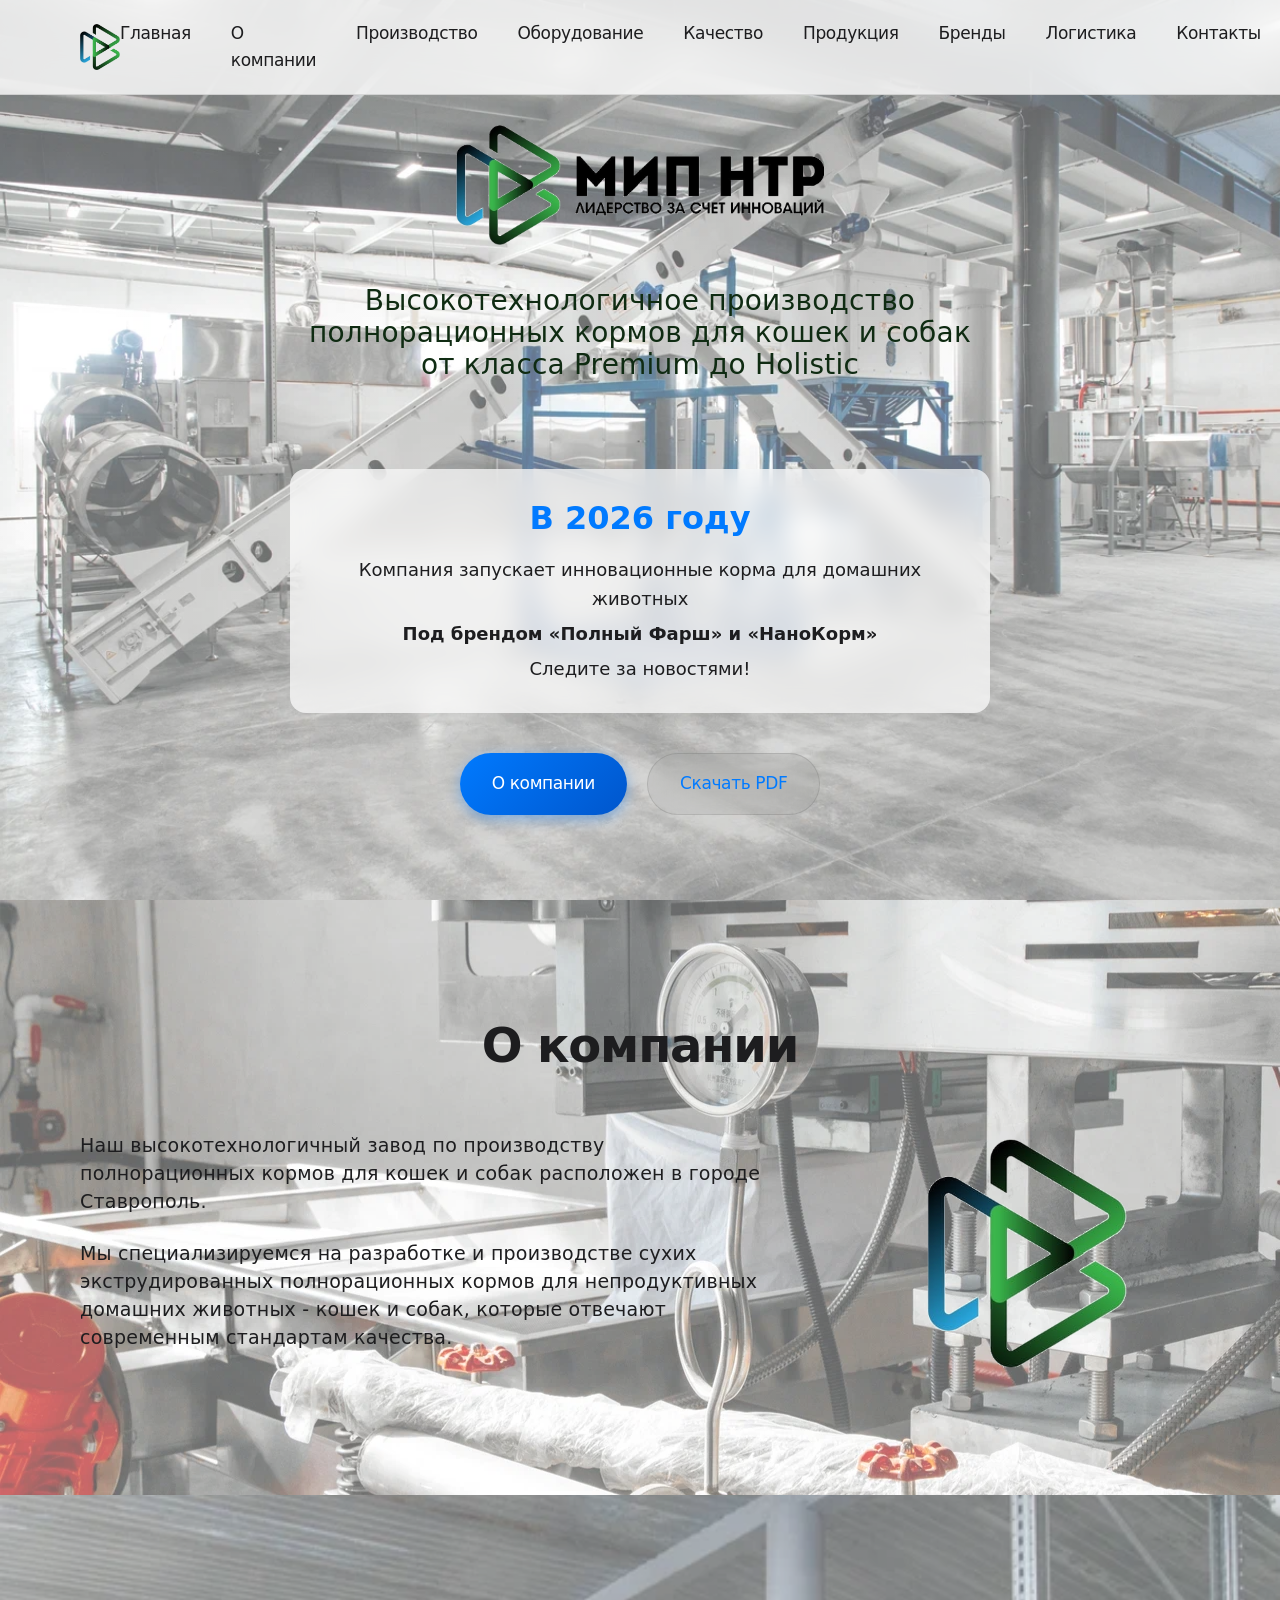
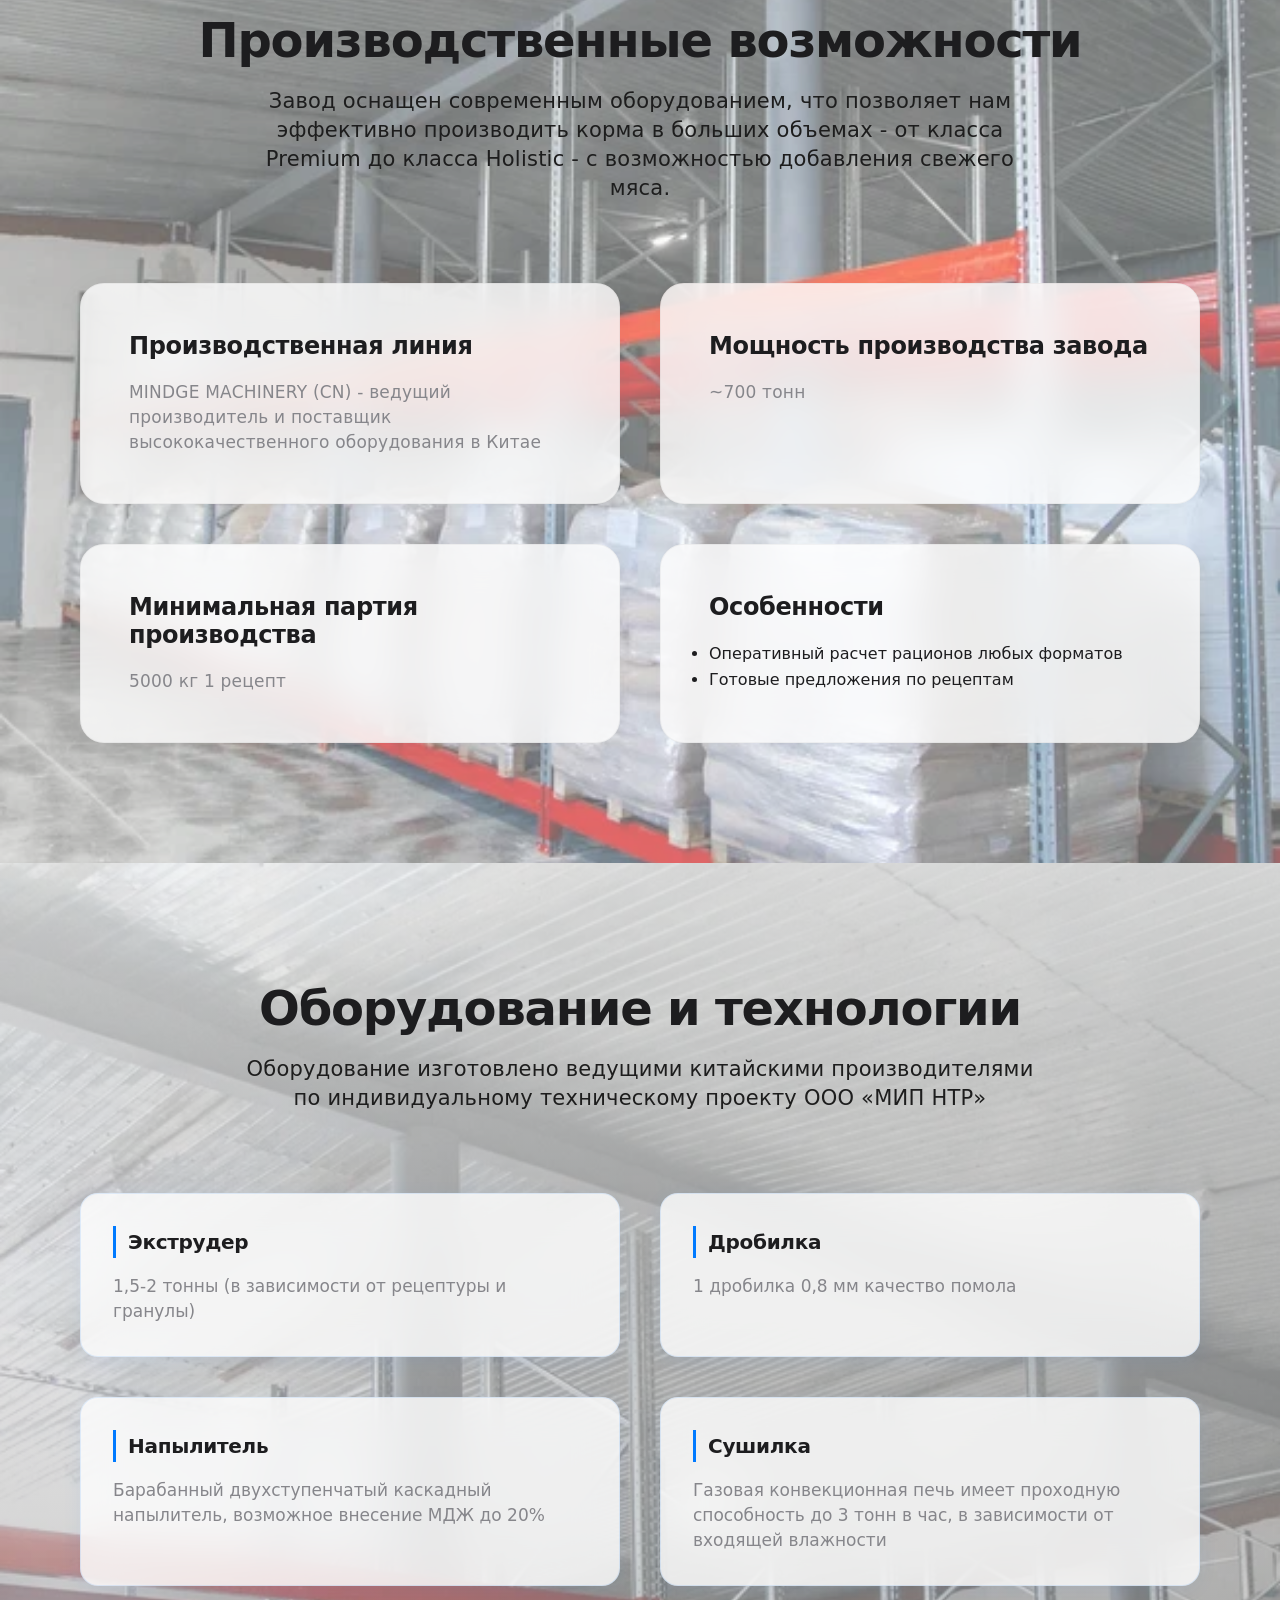
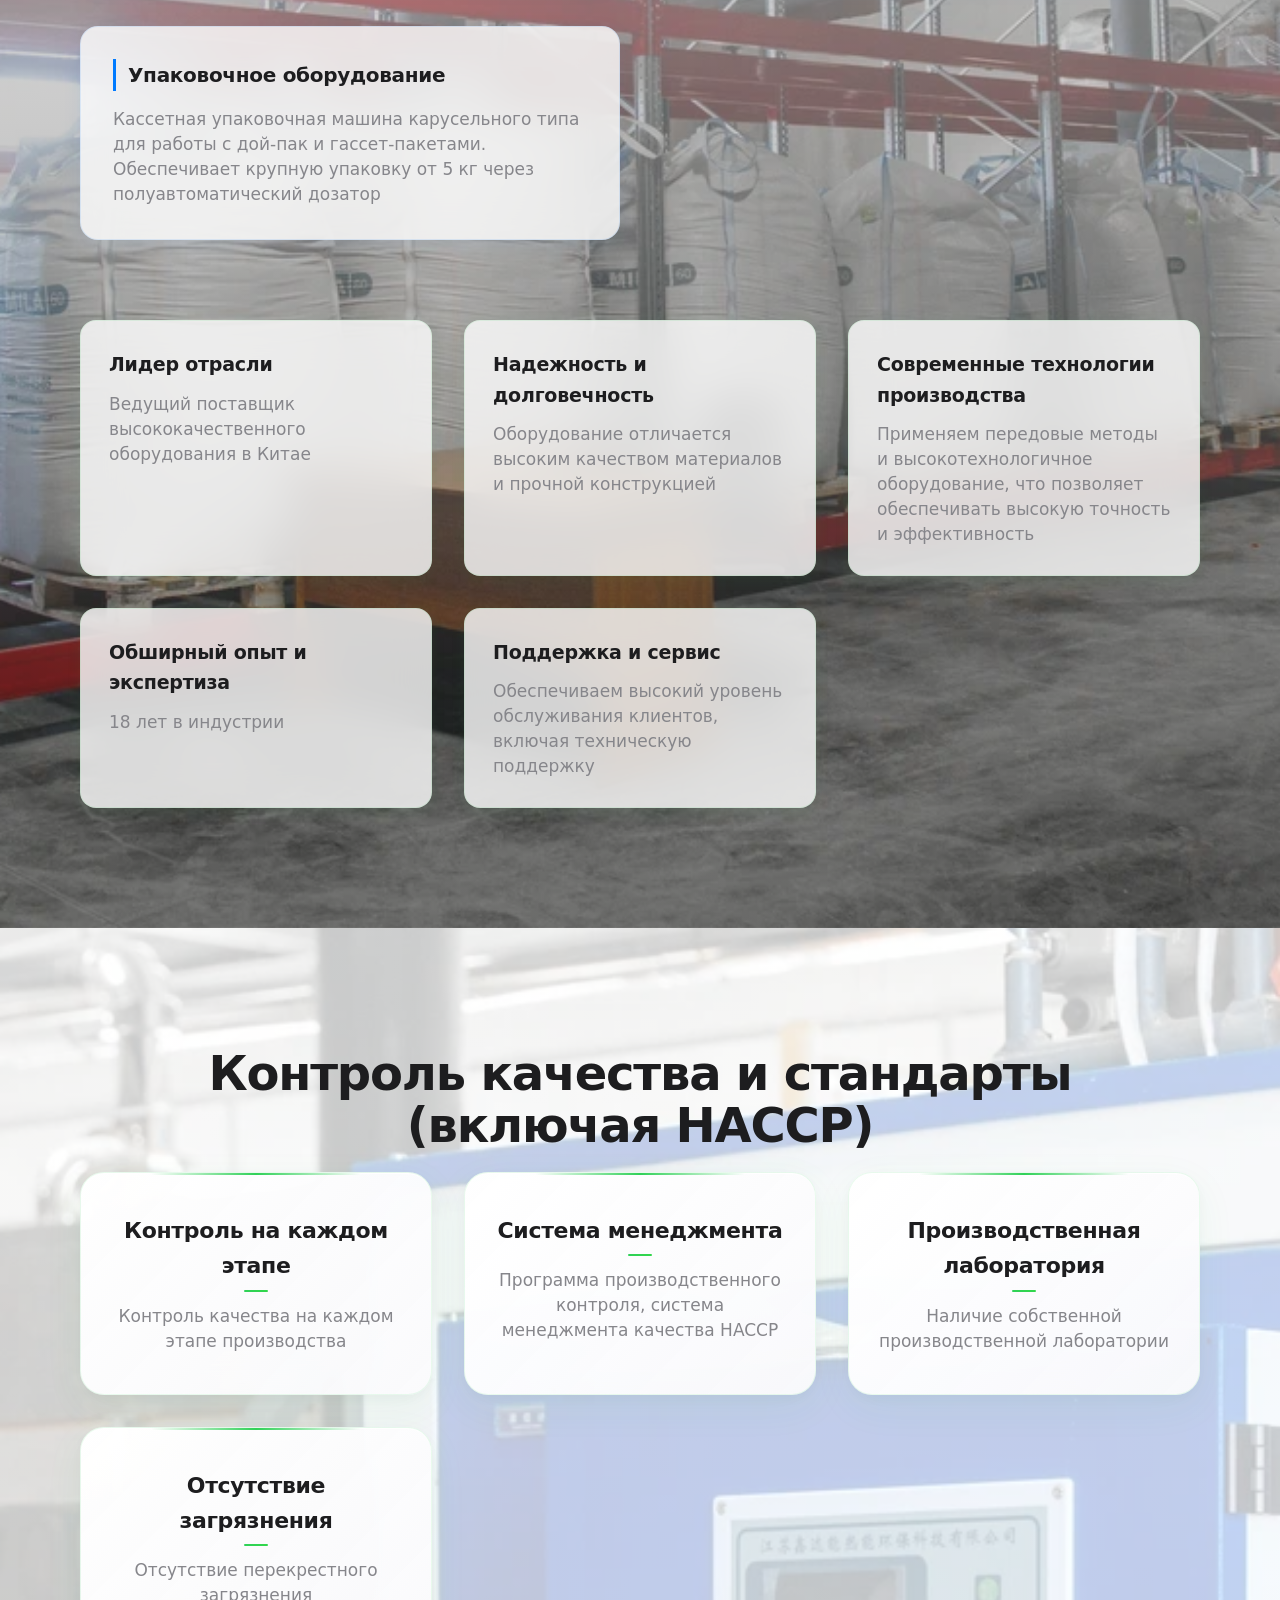
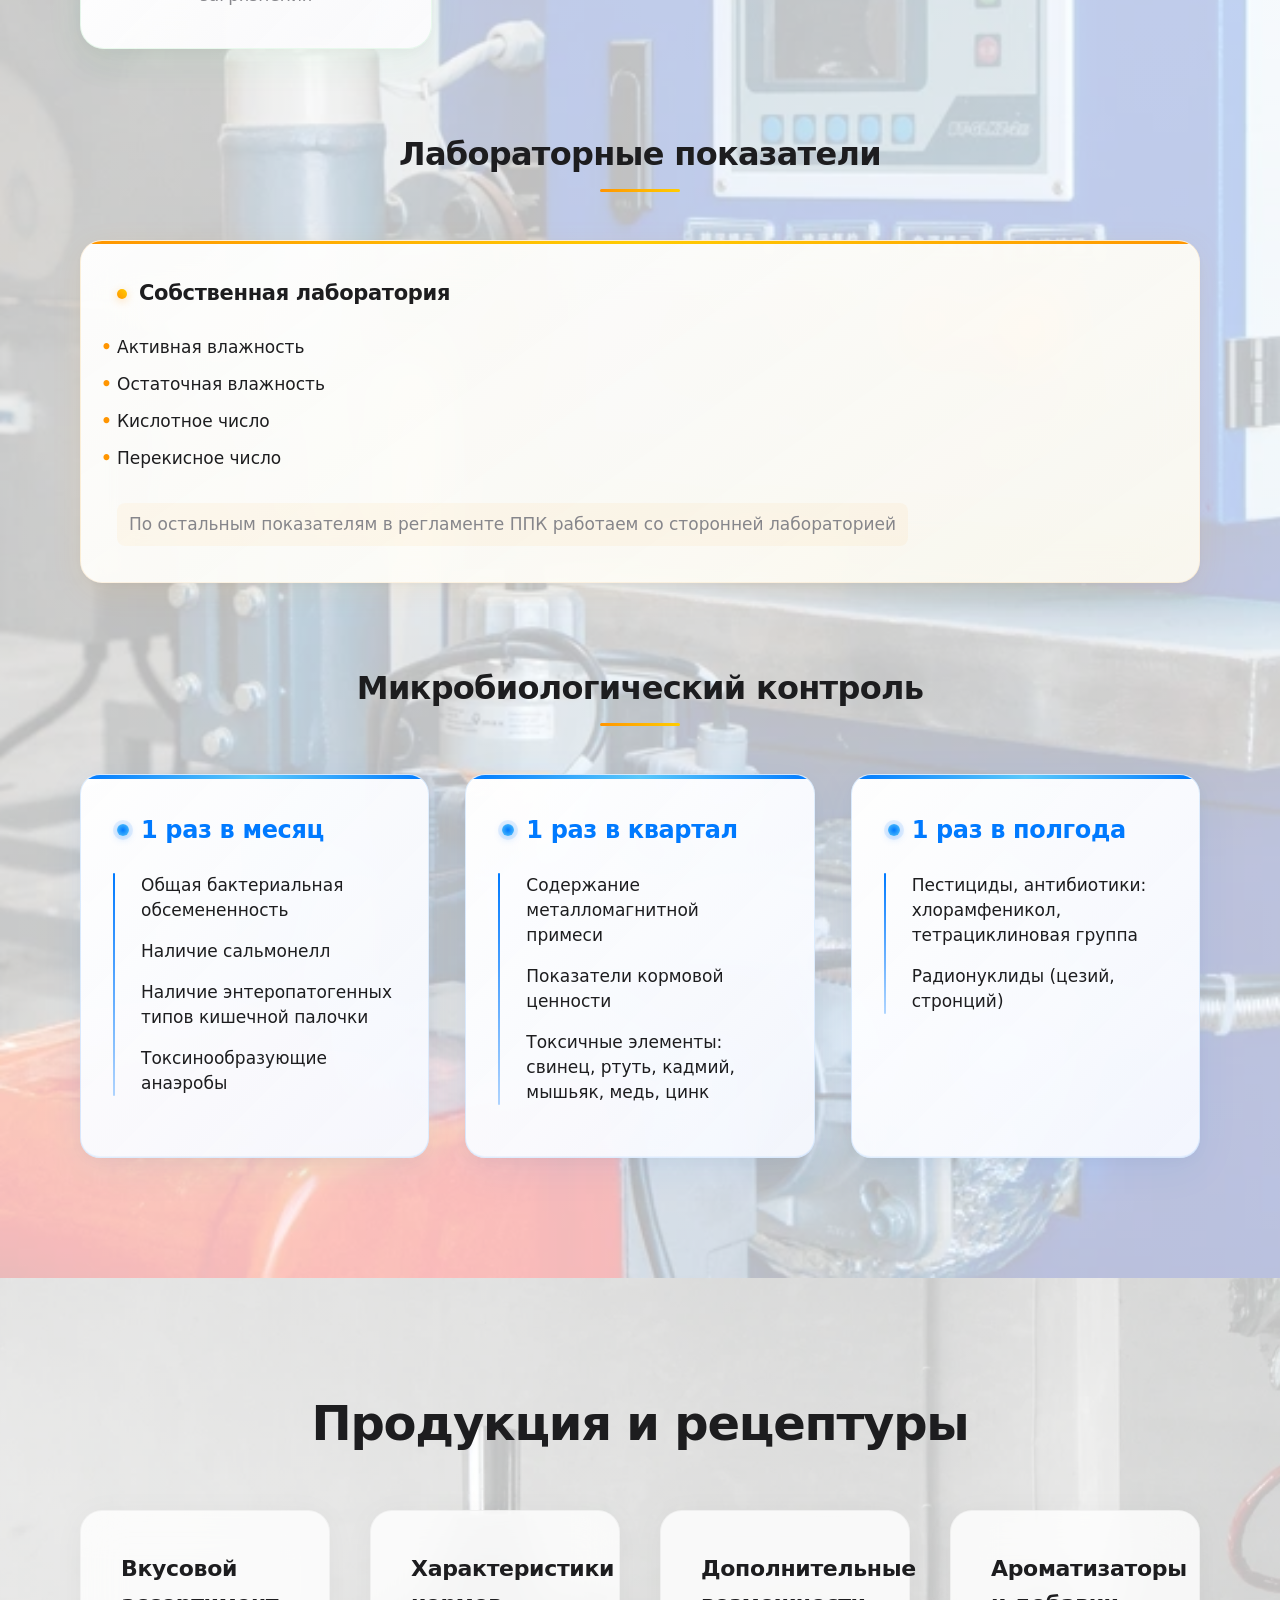
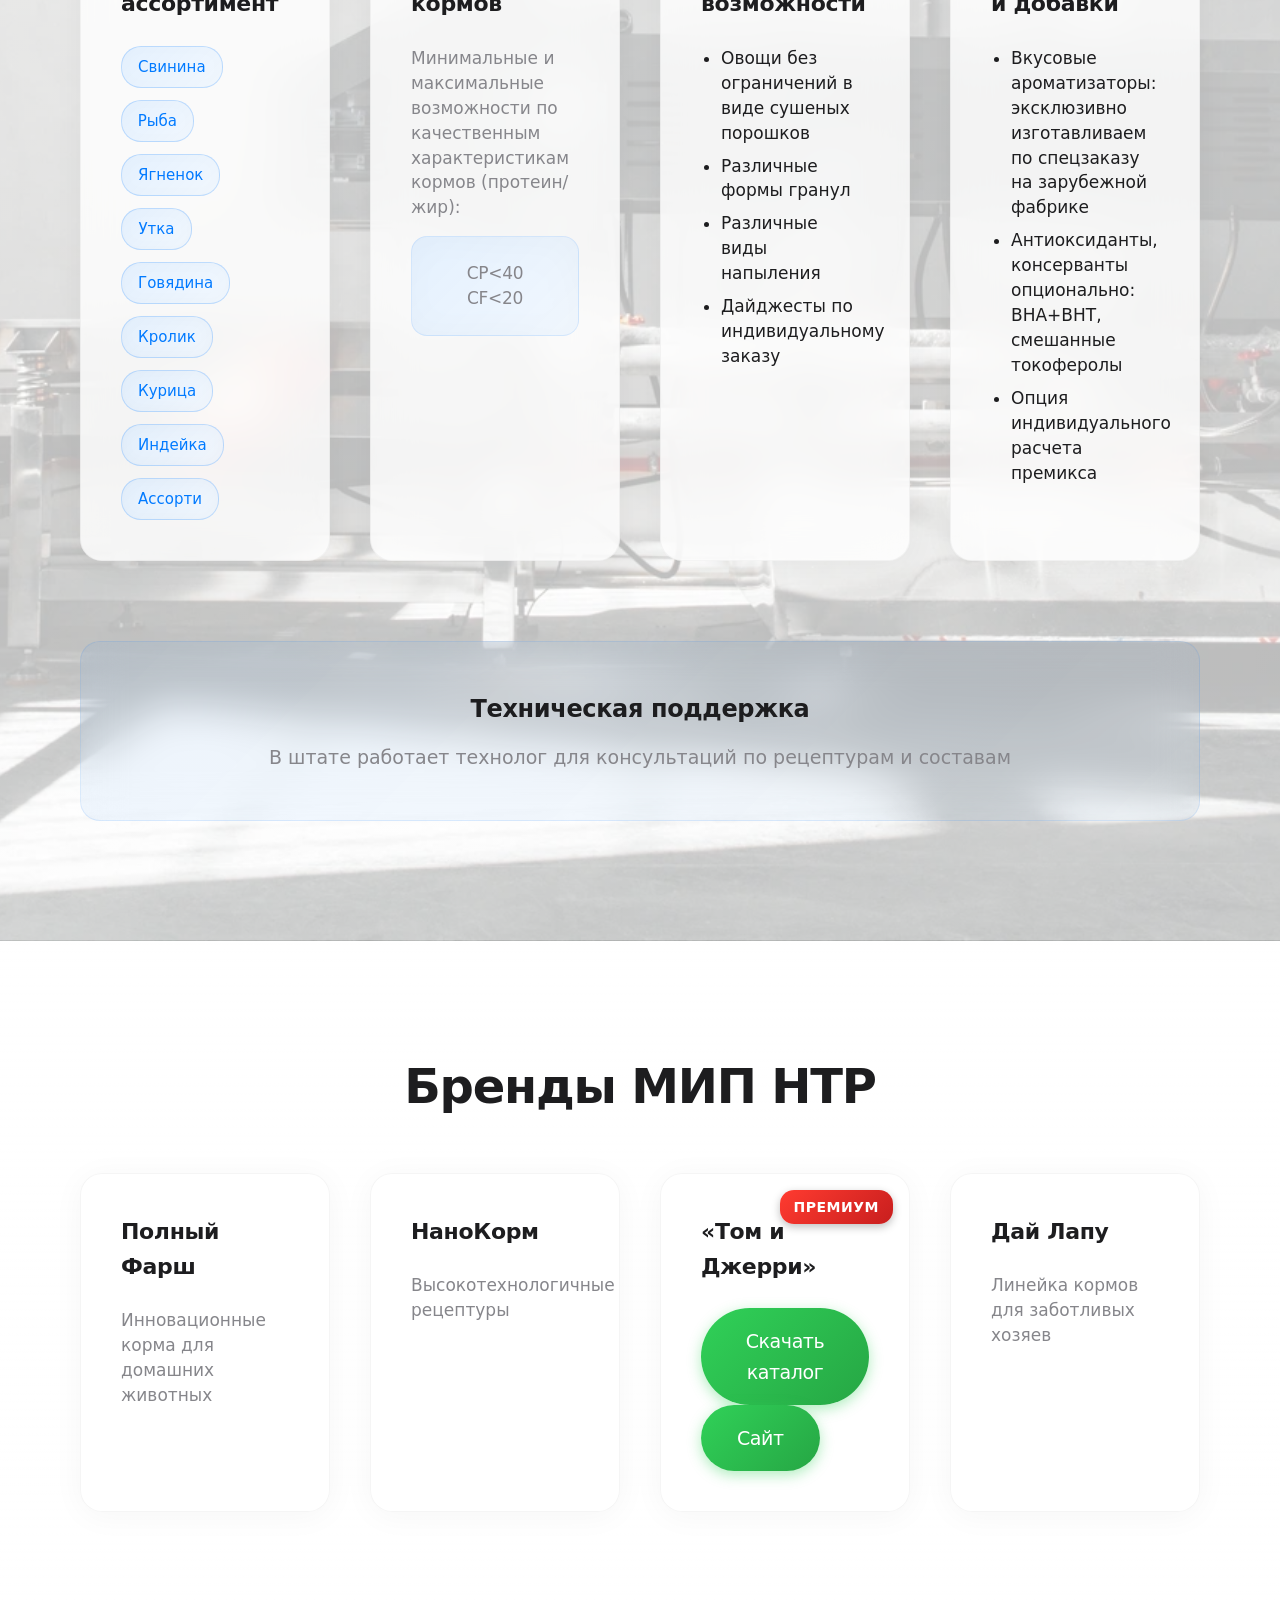
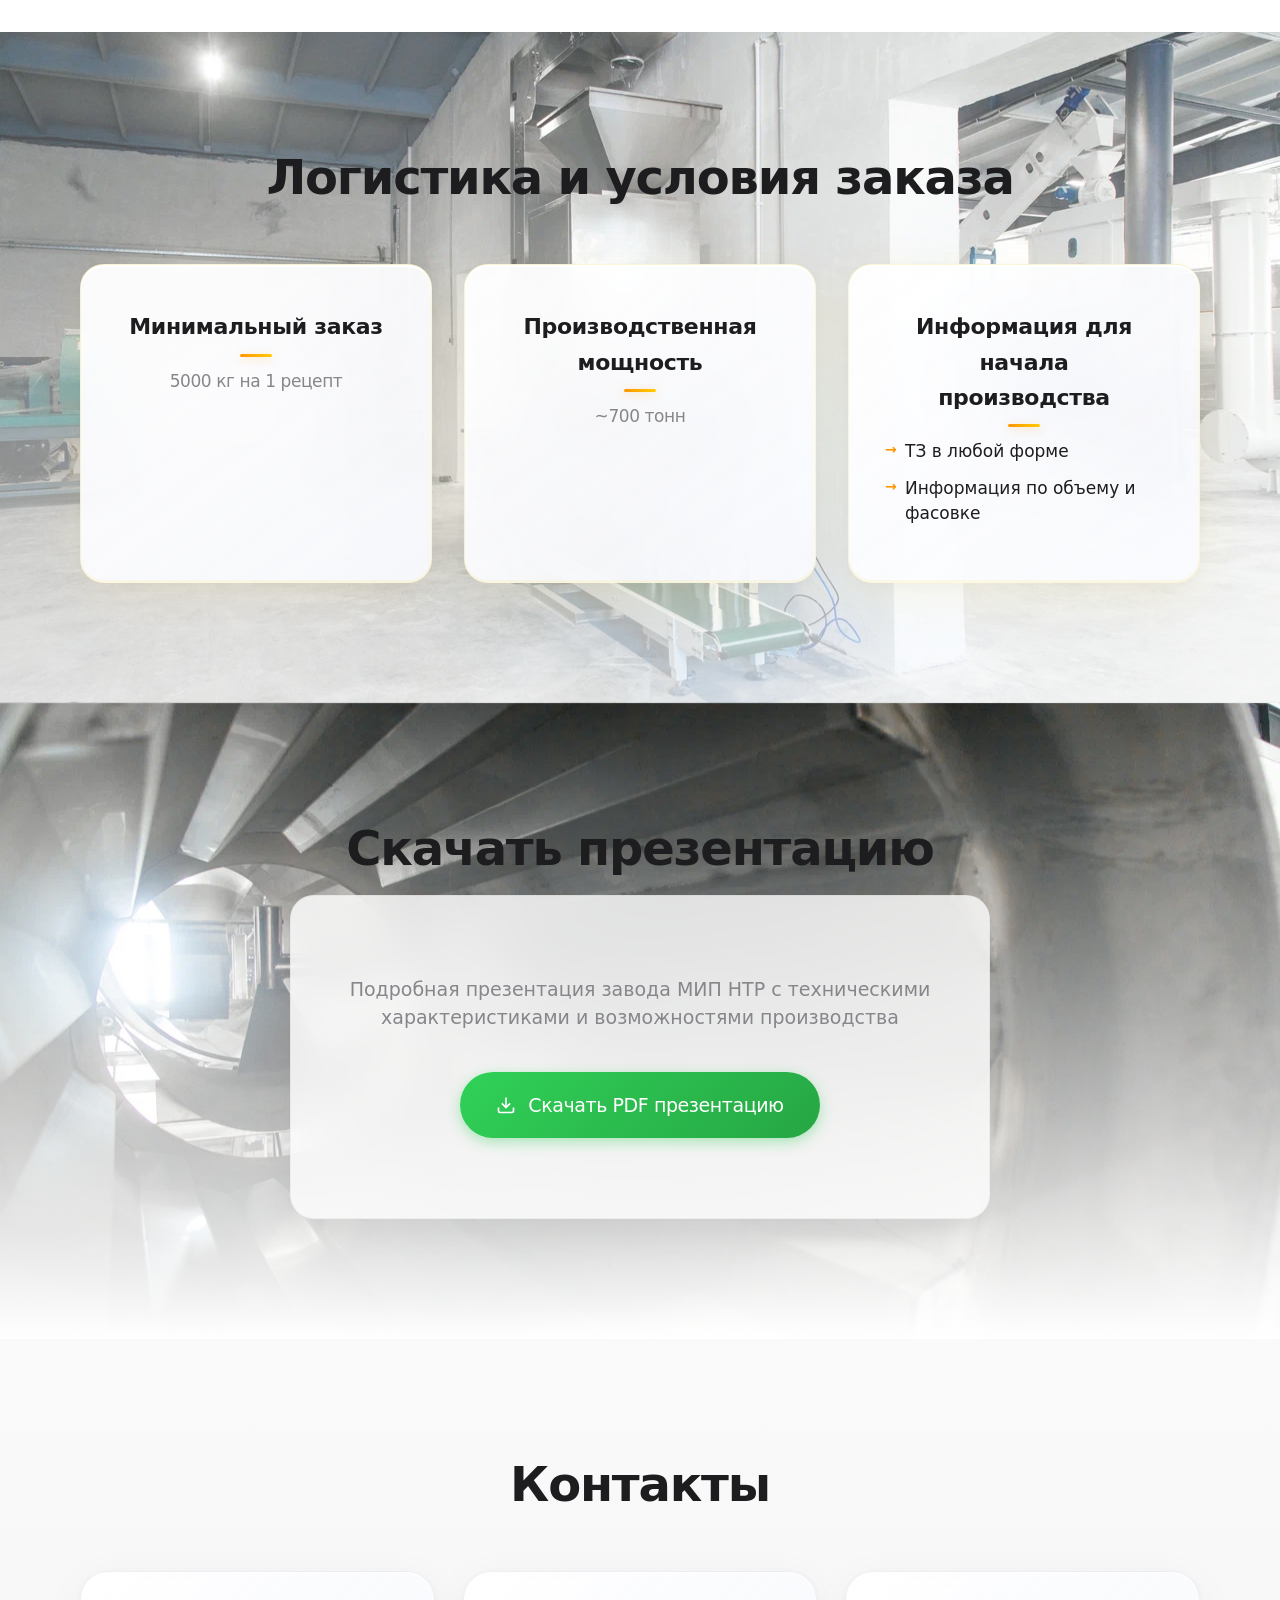
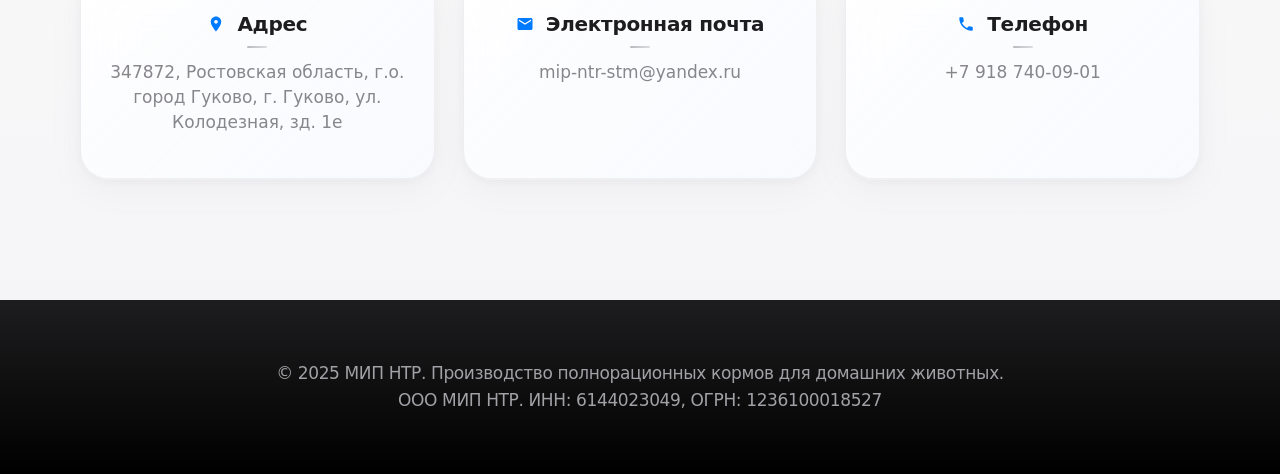
==== commit e2b41822: "Update index.html" ====
--- a/index.html
+++ b/index.html
@@ -302,9 +302,12 @@
             </div>
             <div class="product-category premium">
             <div class="badge">Премиум</div>
-            <h3>Каталог<br> «Том и Джерри»</h3>
+            <h3>«Том и Джерри»</h3>
             <a href="Каталог том и Джерри.pdf" class="btn btn-download" target="_blank">
-                Скачать PDF
+                Скачать каталог
+            </a>
+            <a href="https://tom-jerry-pet.ru/" class="btn btn-download" target="_blank">
+                Сайт
             </a>
             </div>
 
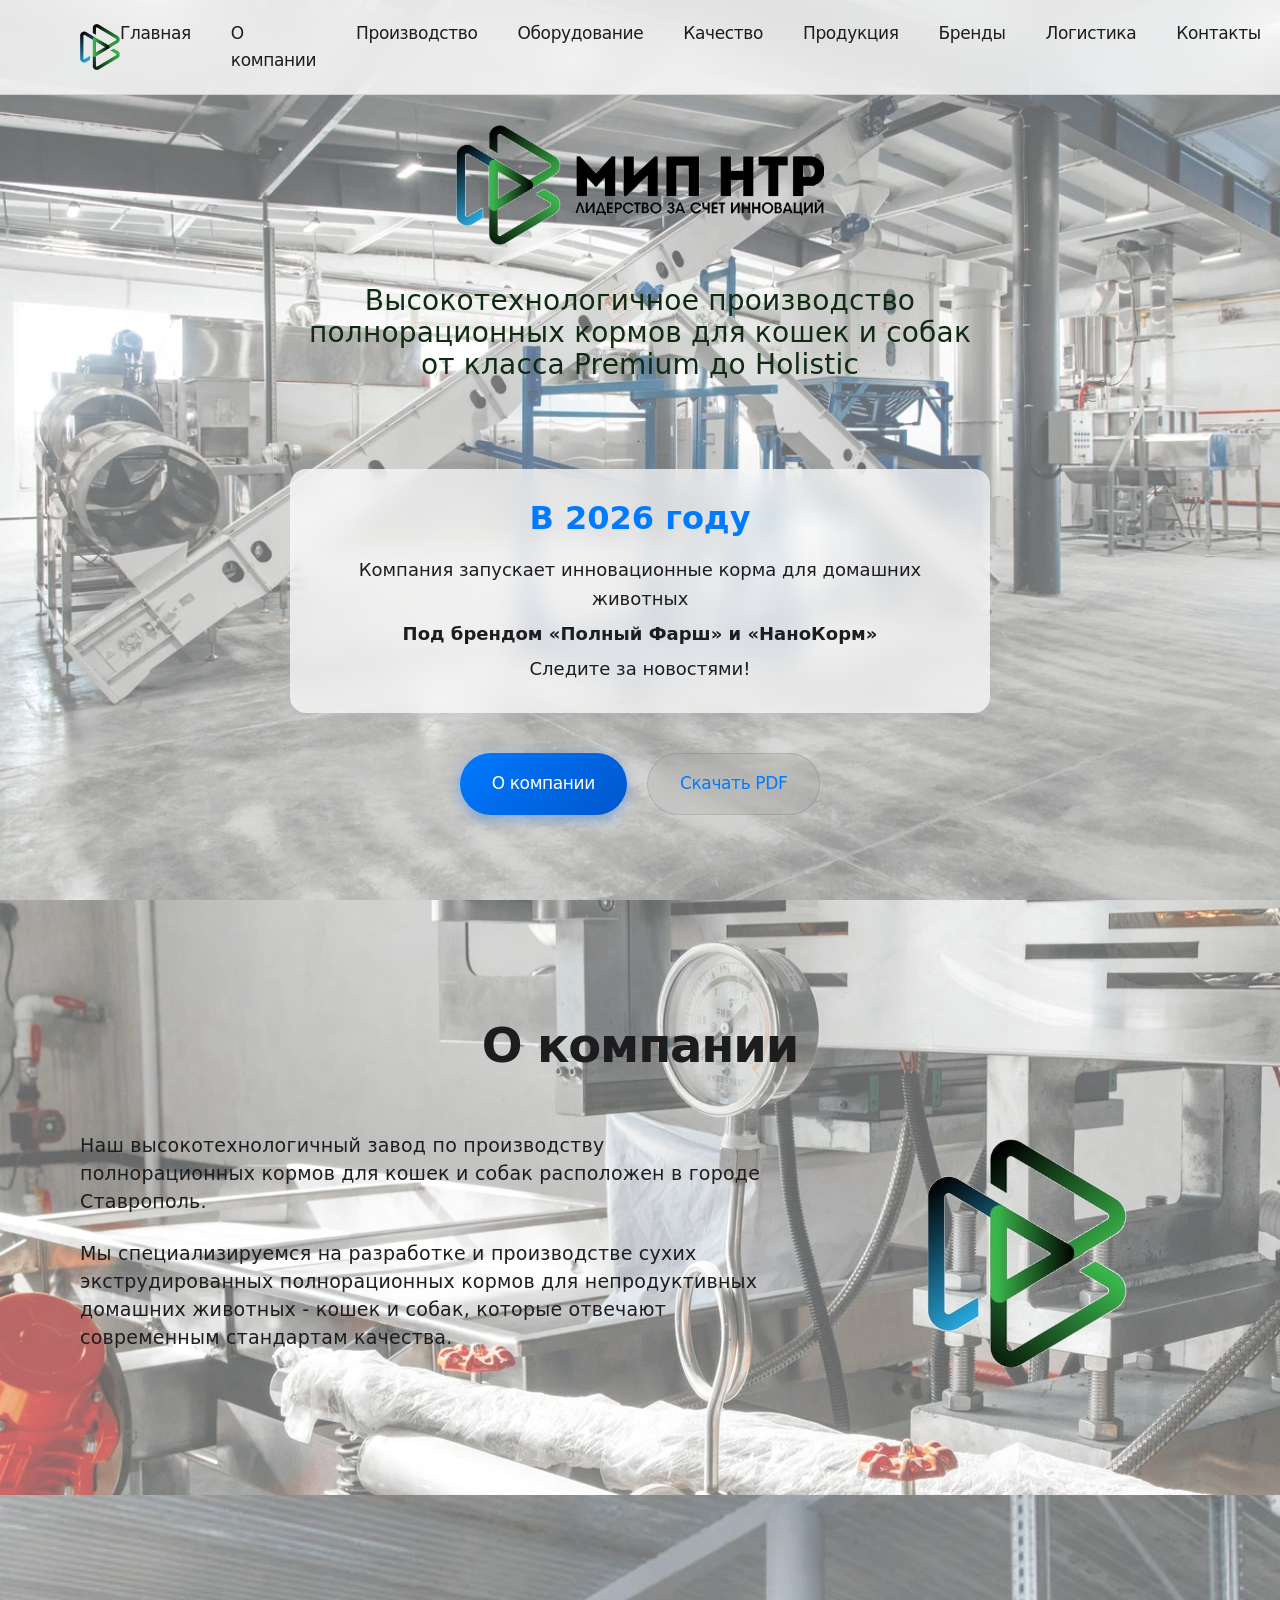
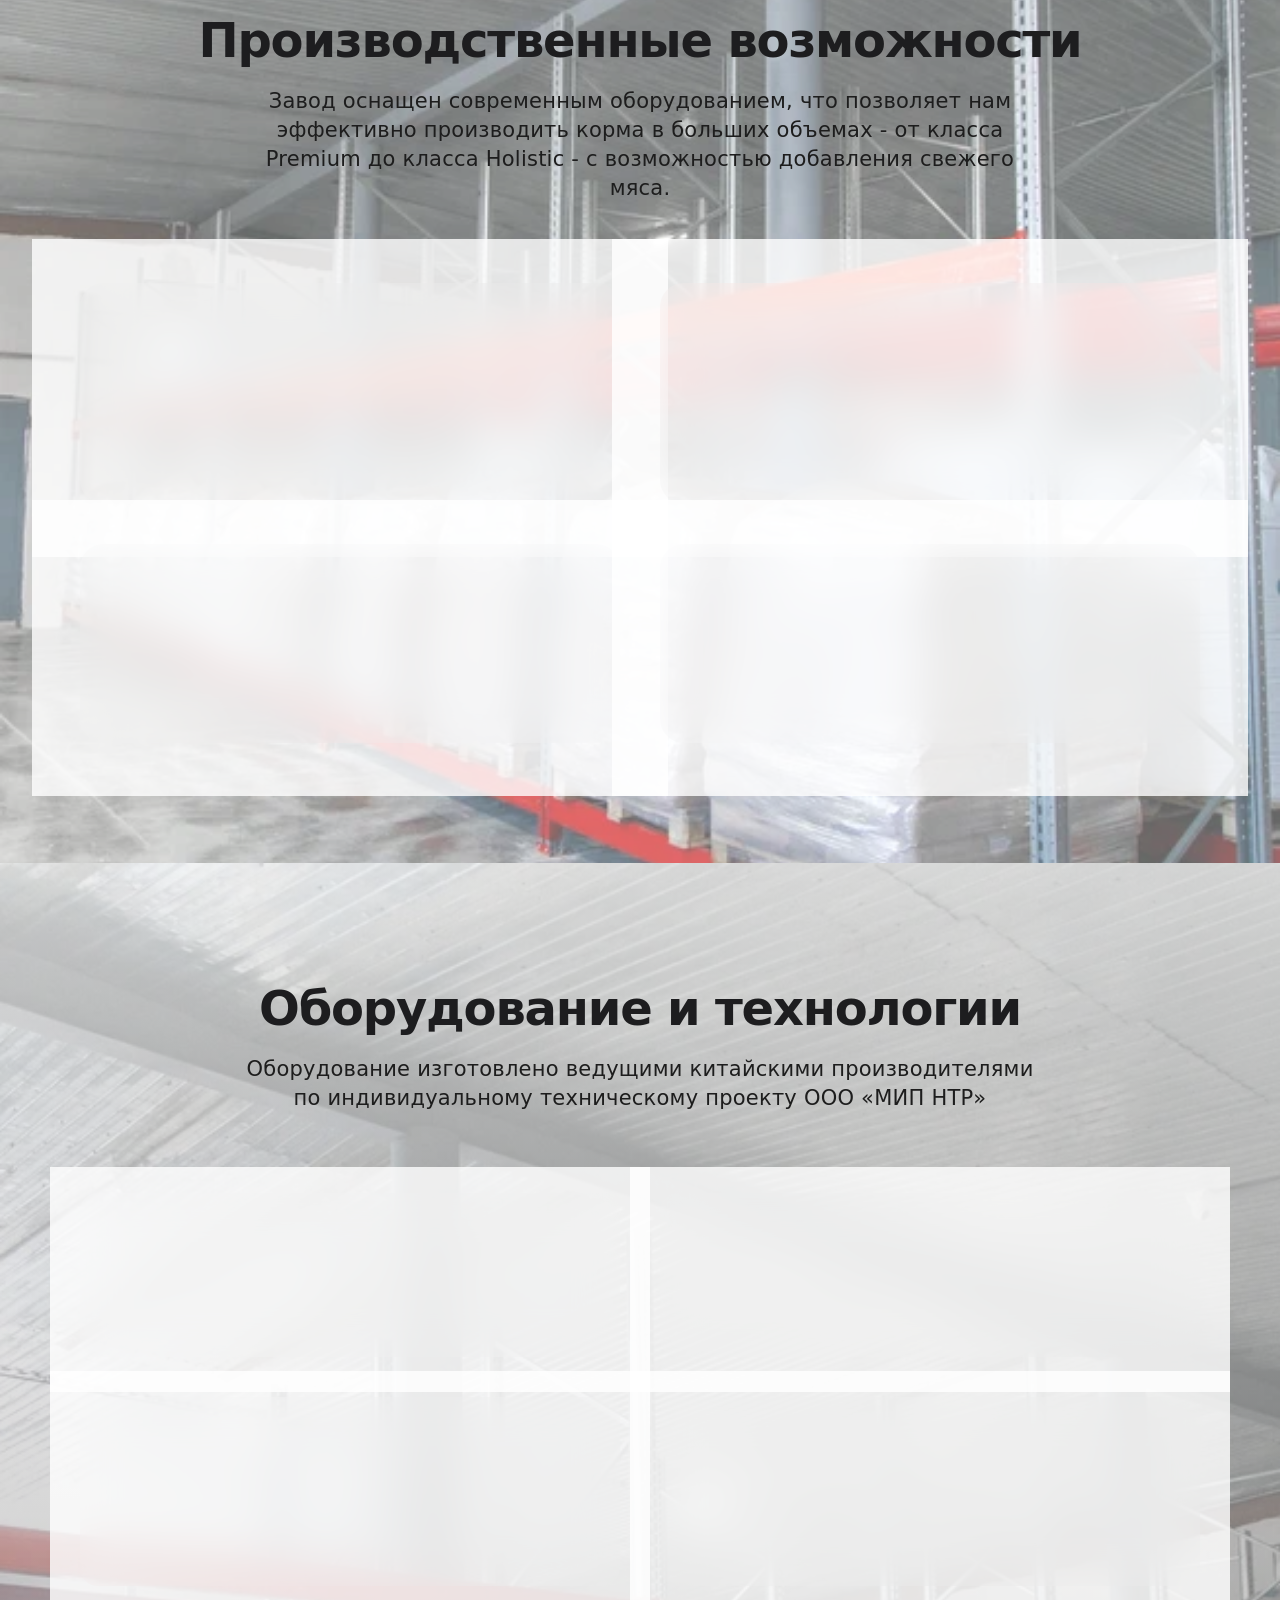
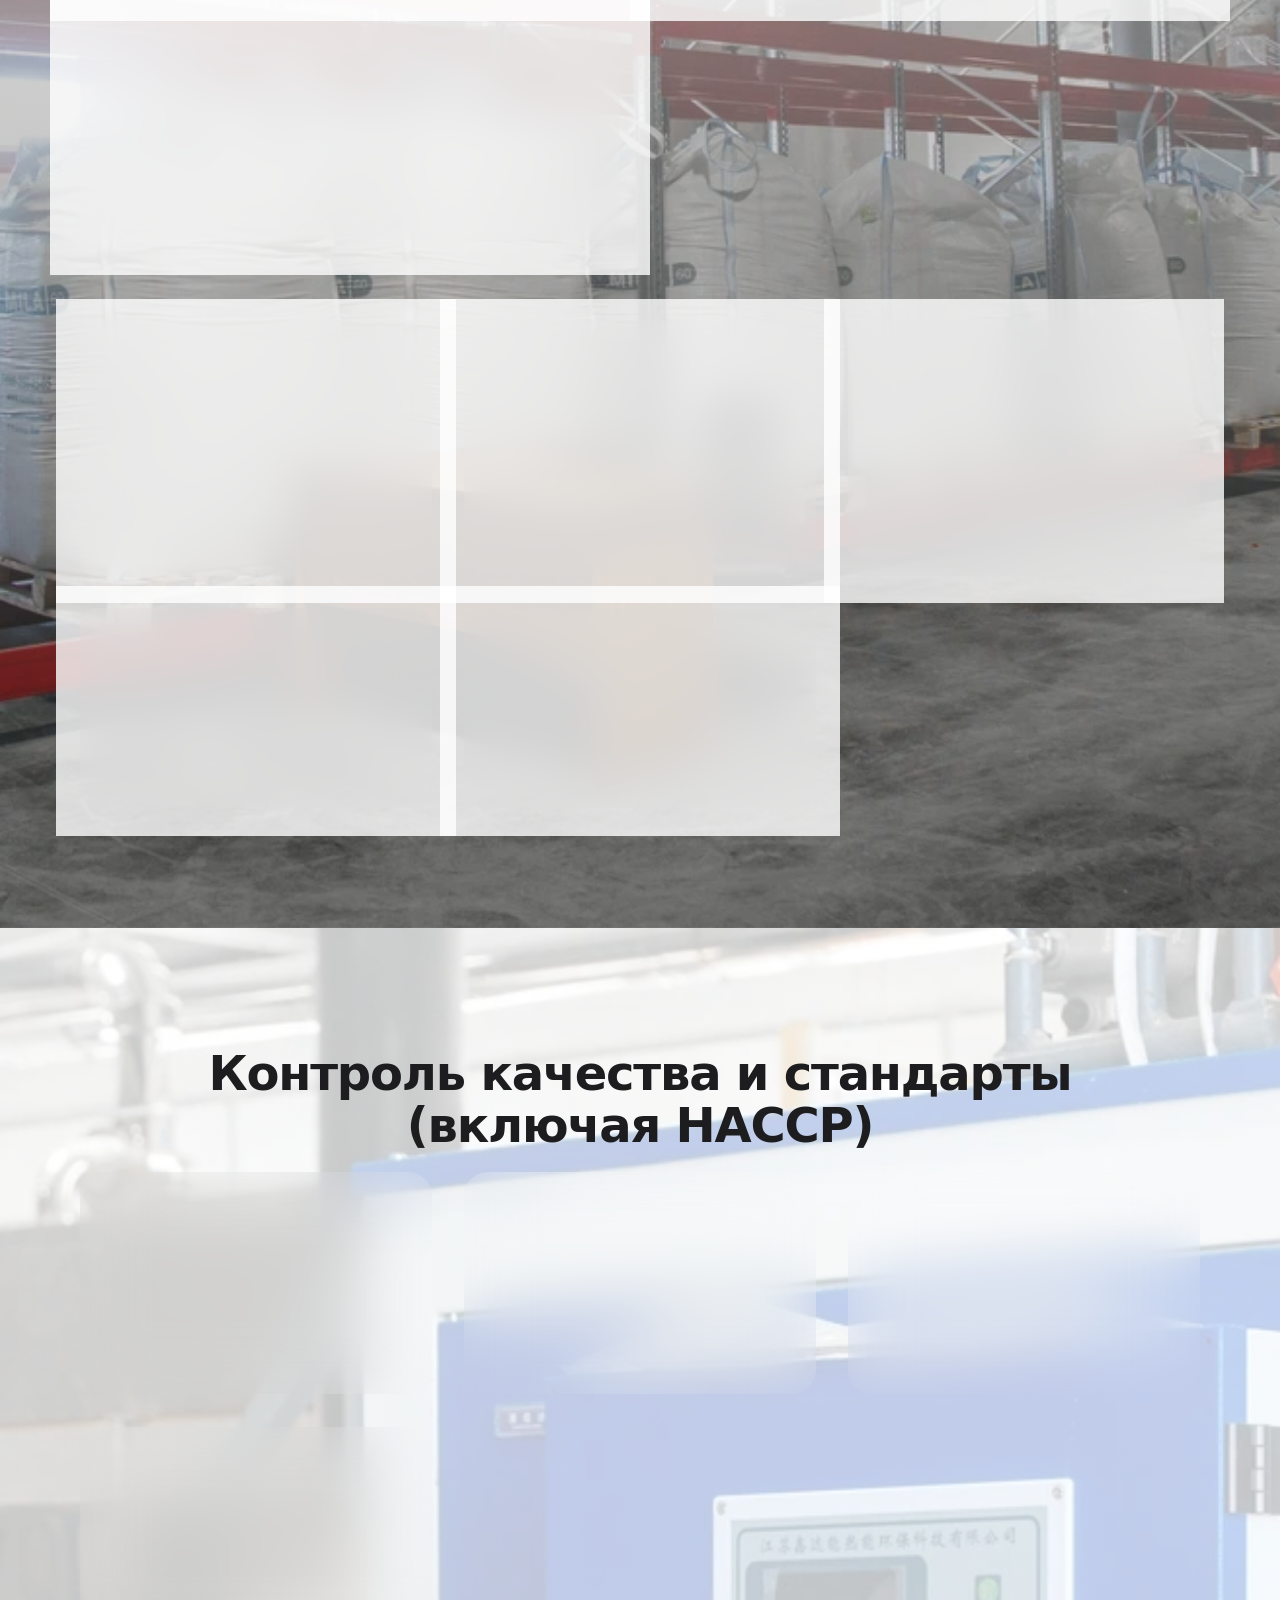
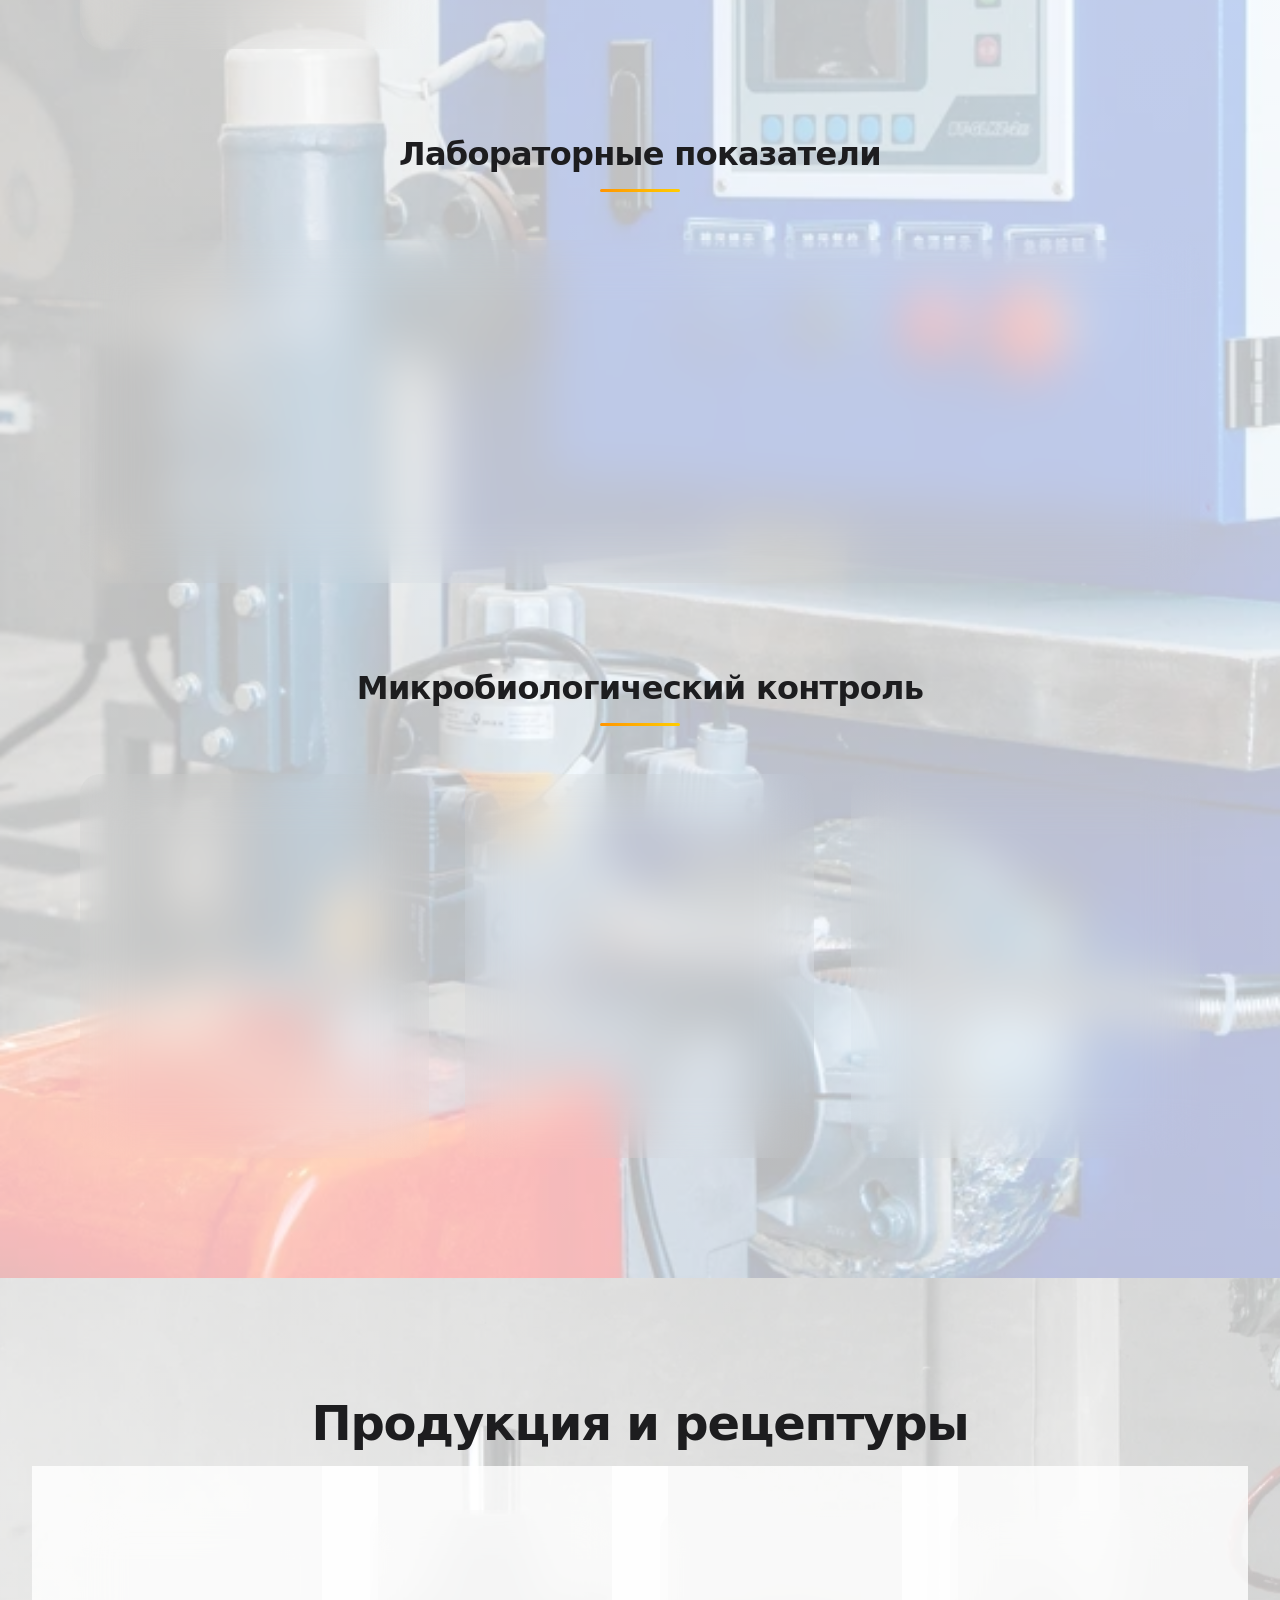
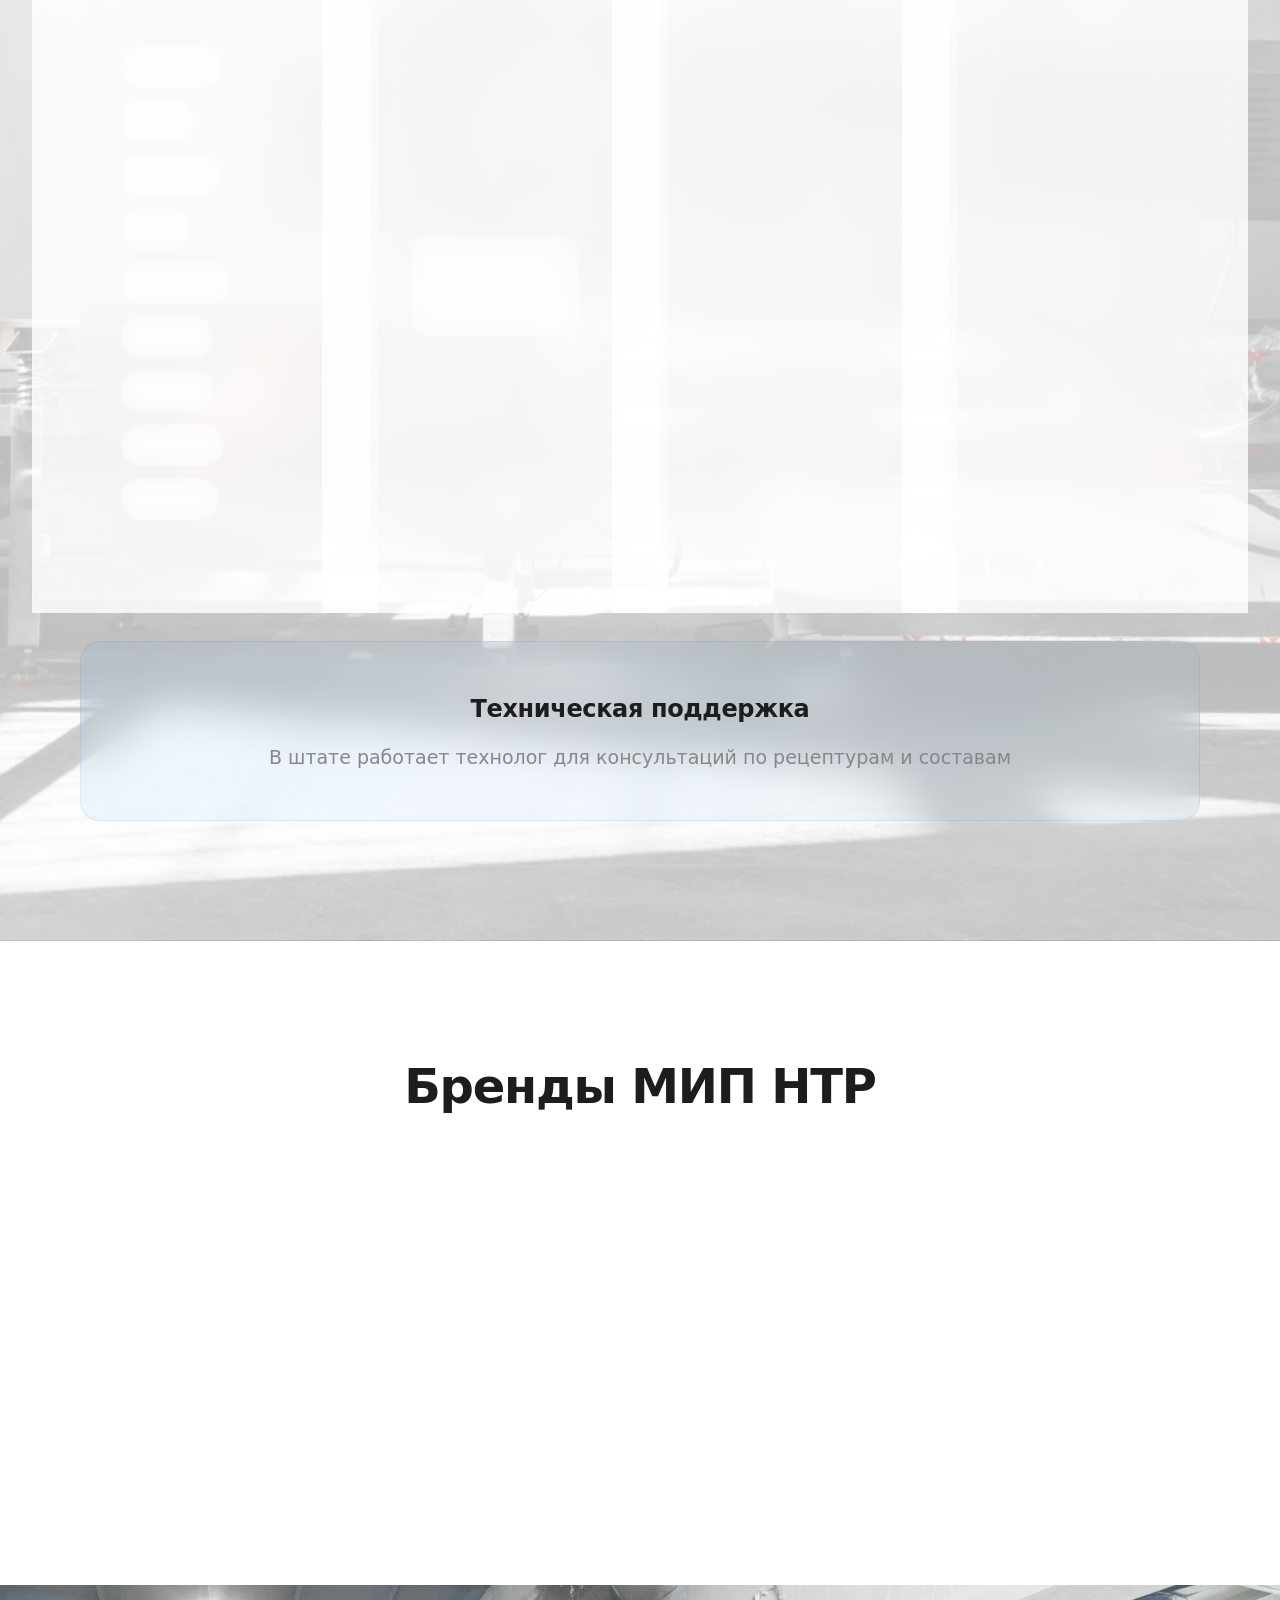
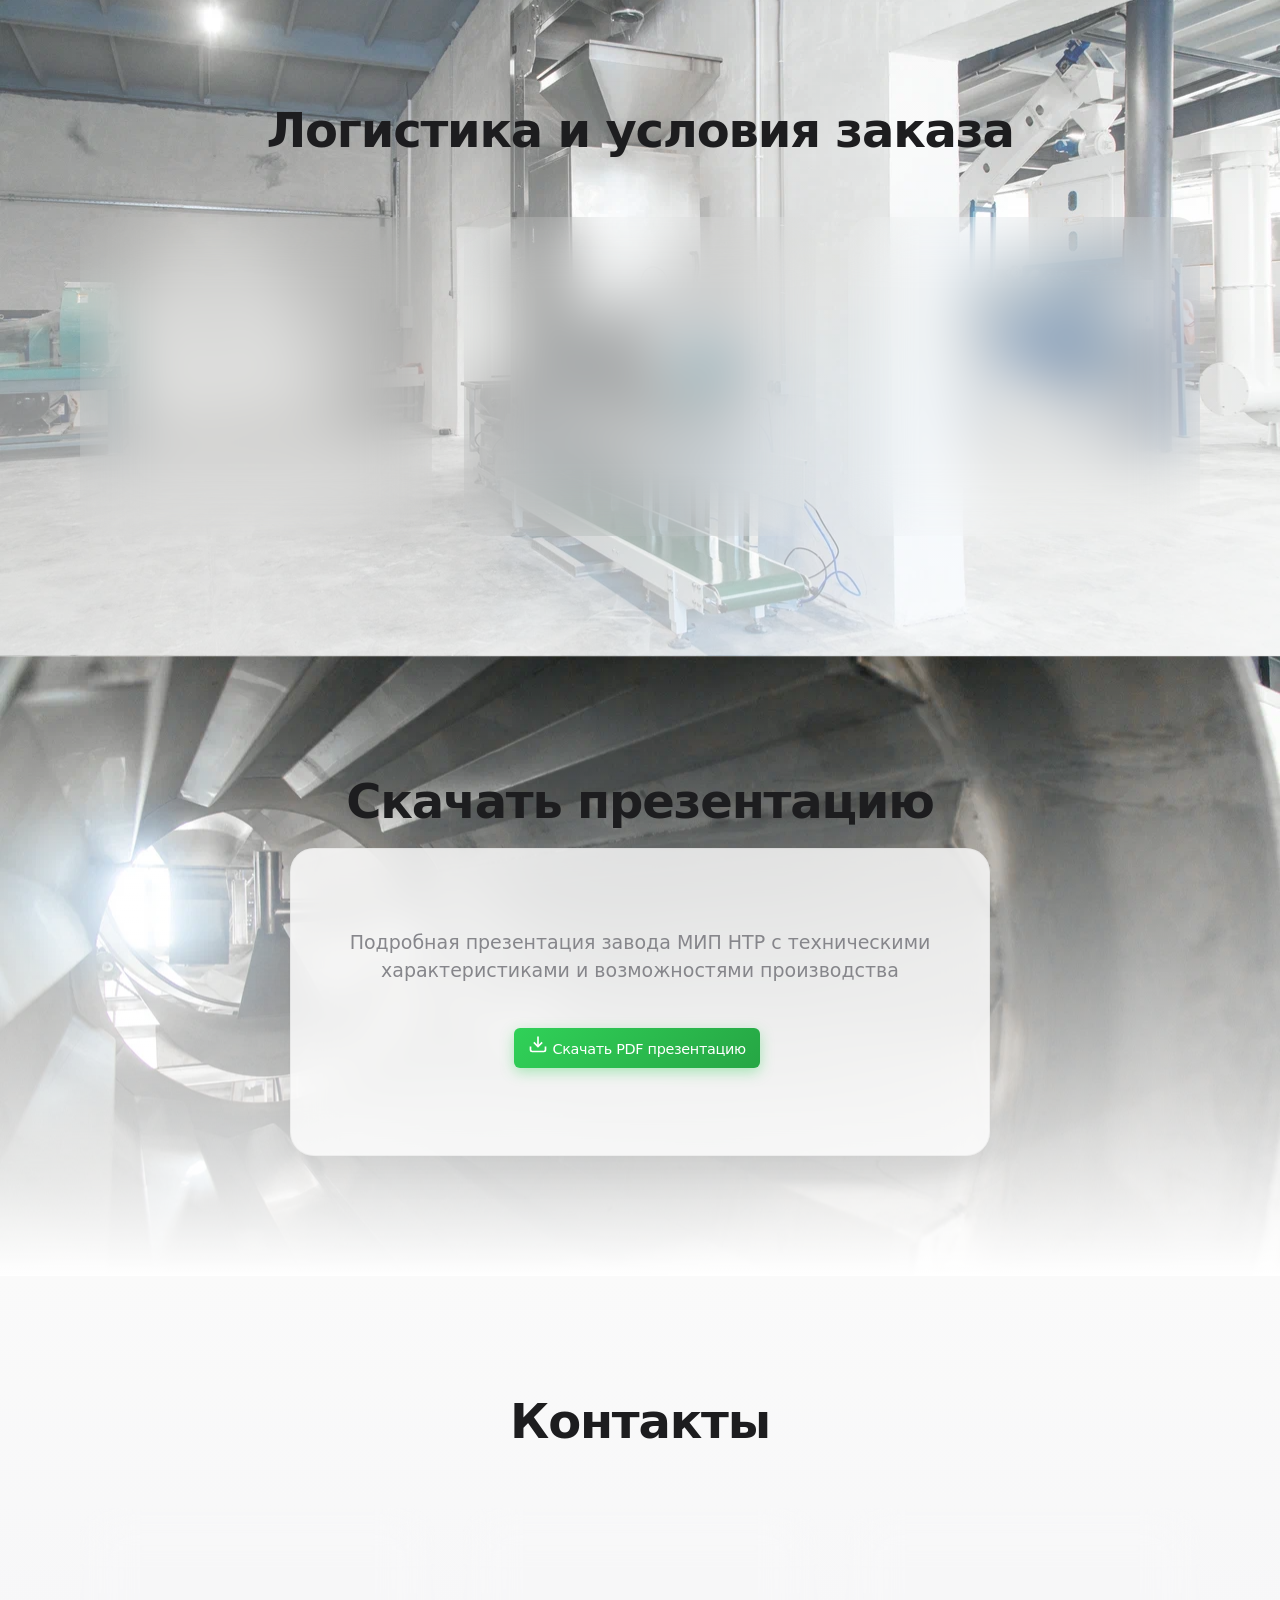
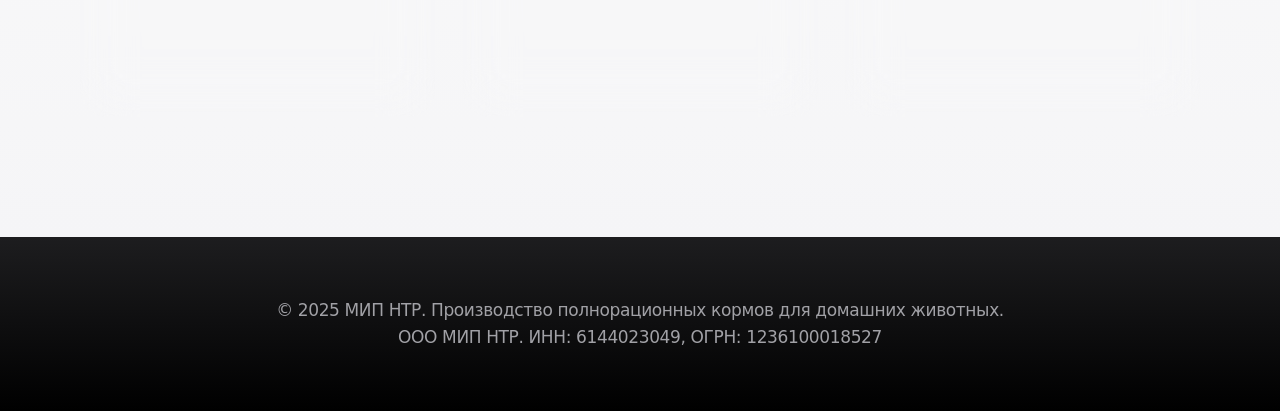
==== commit c2e23262: "Add files via upload" ====
--- a/index.html
+++ b/index.html
@@ -302,9 +302,9 @@
             </div>
             <div class="product-category premium">
             <div class="badge">Премиум</div>
-            <h3>«Том и Джерри»</h3>
+            <h3>Том и Джерри</h3>
             <a href="Каталог том и Джерри.pdf" class="btn btn-download" target="_blank">
-                Скачать каталог
+                Каталог PDF
             </a>
             <a href="https://tom-jerry-pet.ru/" class="btn btn-download" target="_blank">
                 Сайт
--- a/styles.css
+++ b/styles.css
@@ -1436,3 +1436,26 @@
     text-transform: uppercase;
     letter-spacing: 0.5px;
 }
+  .btn.btn-download {
+    display: inline-block;
+    padding: 6px 14px;
+    font-size: 0.9rem;
+    font-weight: 500;
+    color: #fff;
+    background-color: #2e7d32; /* зелёная тема */
+    border: none;
+    border-radius: 6px;
+    text-decoration: none;
+    transition: all 0.2s ease-in-out;
+    margin: 4px 6px 0 0;
+  }
+
+  .btn.btn-download:hover {
+    background-color: #43a047;
+    transform: translateY(-1px);
+  }
+
+  .btn.btn-download:active {
+    background-color: #1b5e20;
+    transform: translateY(0);
+  }
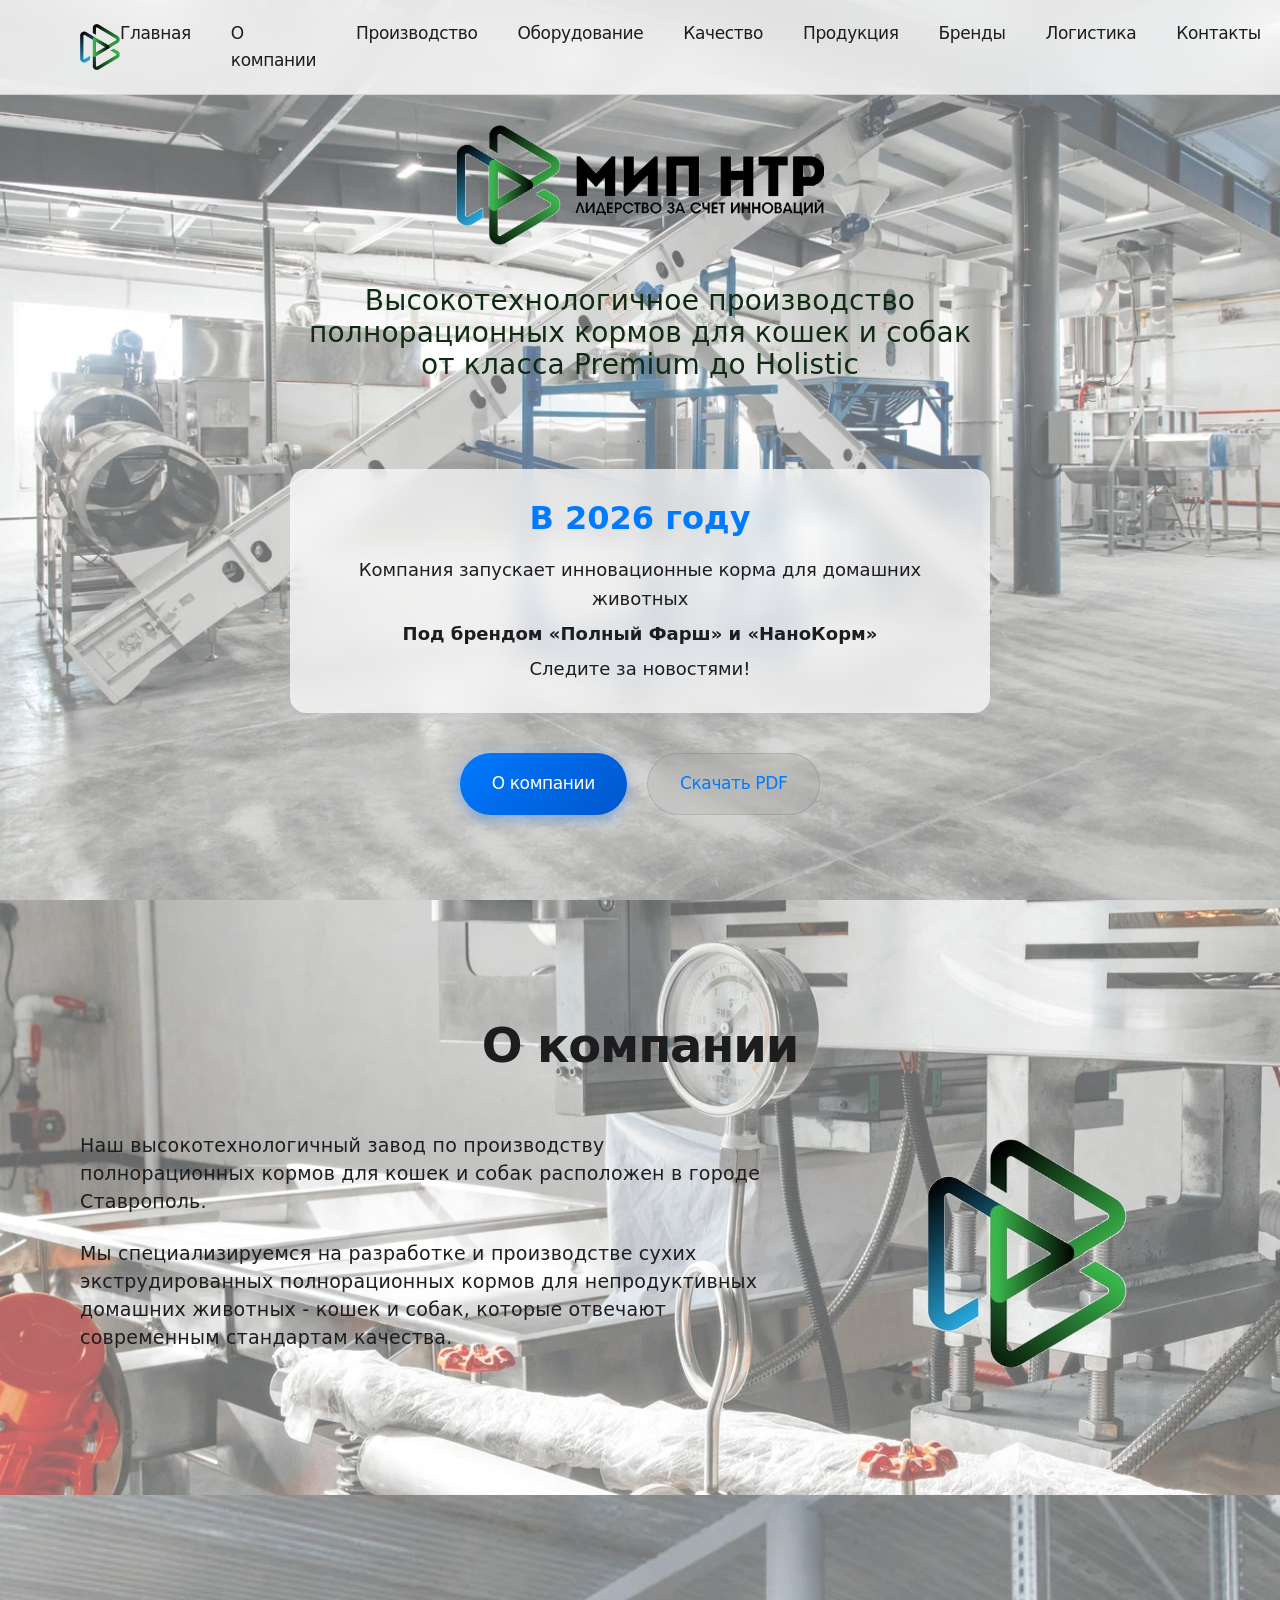
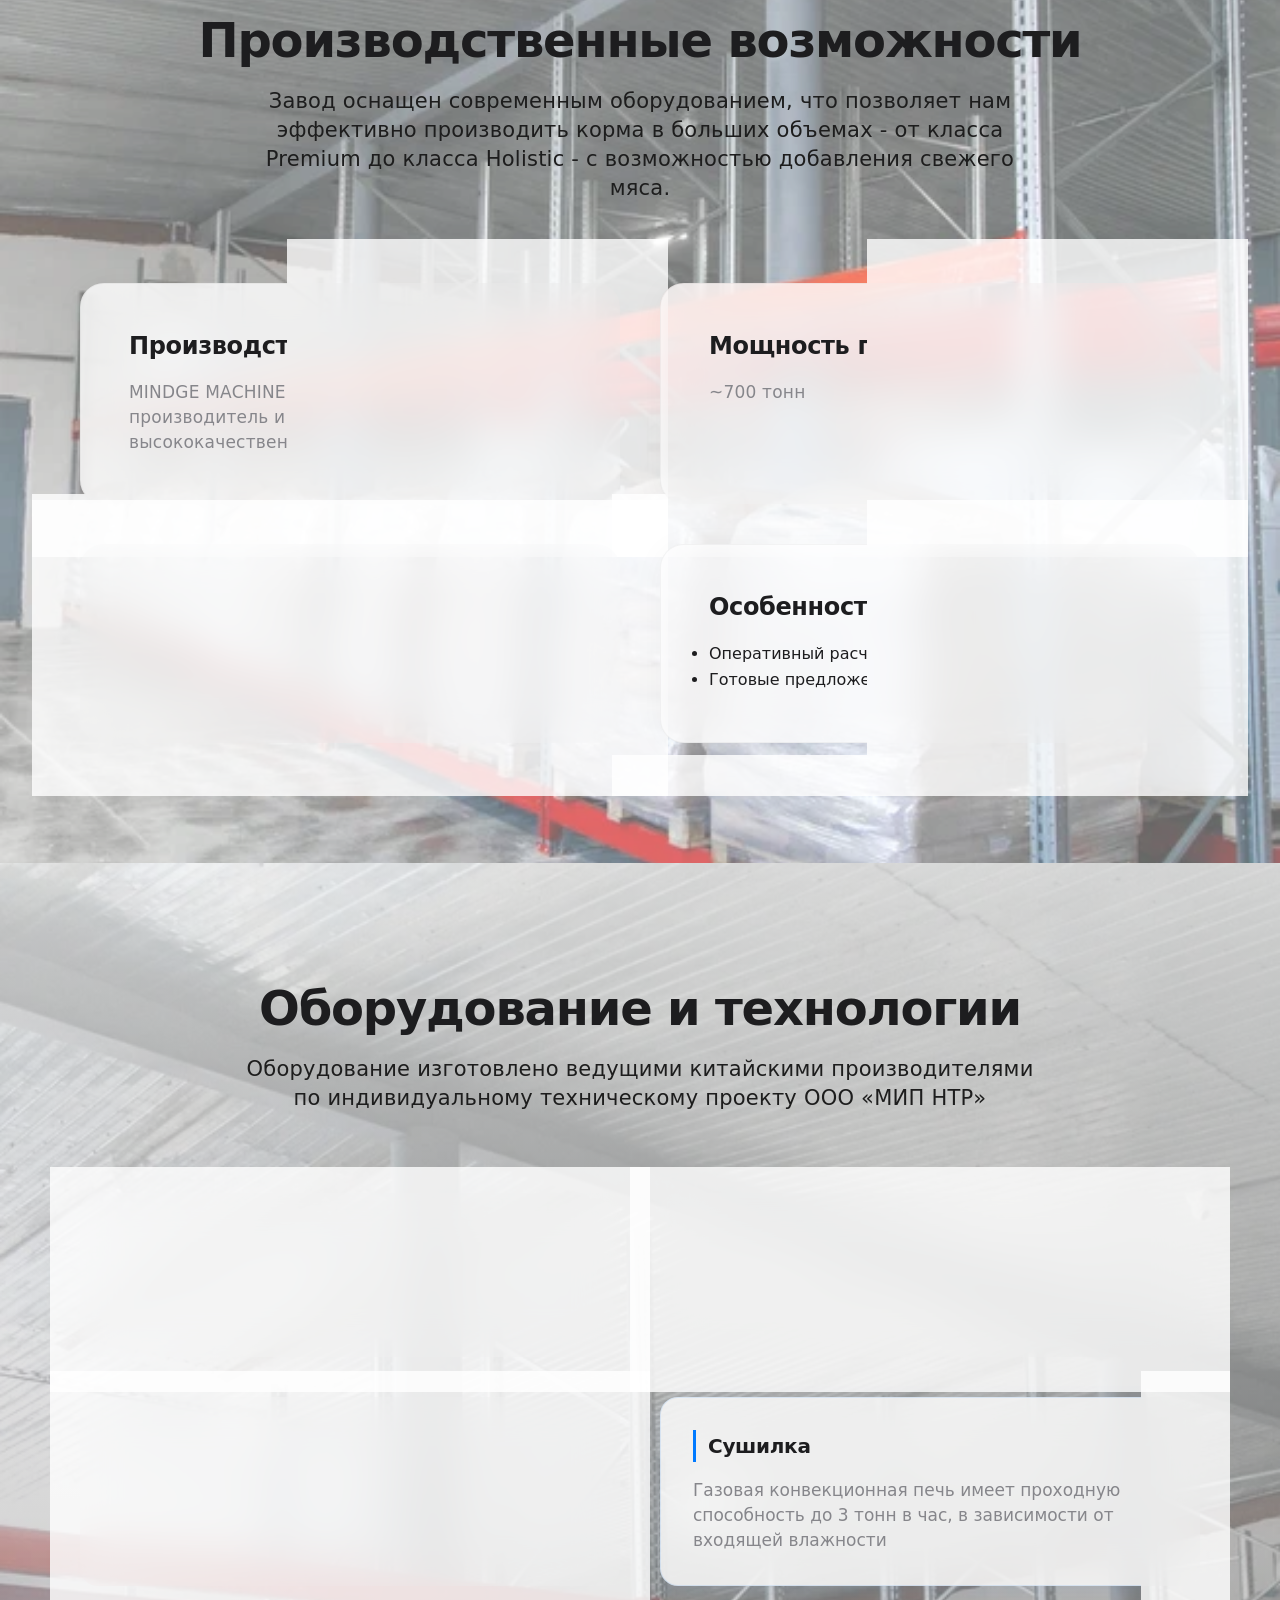
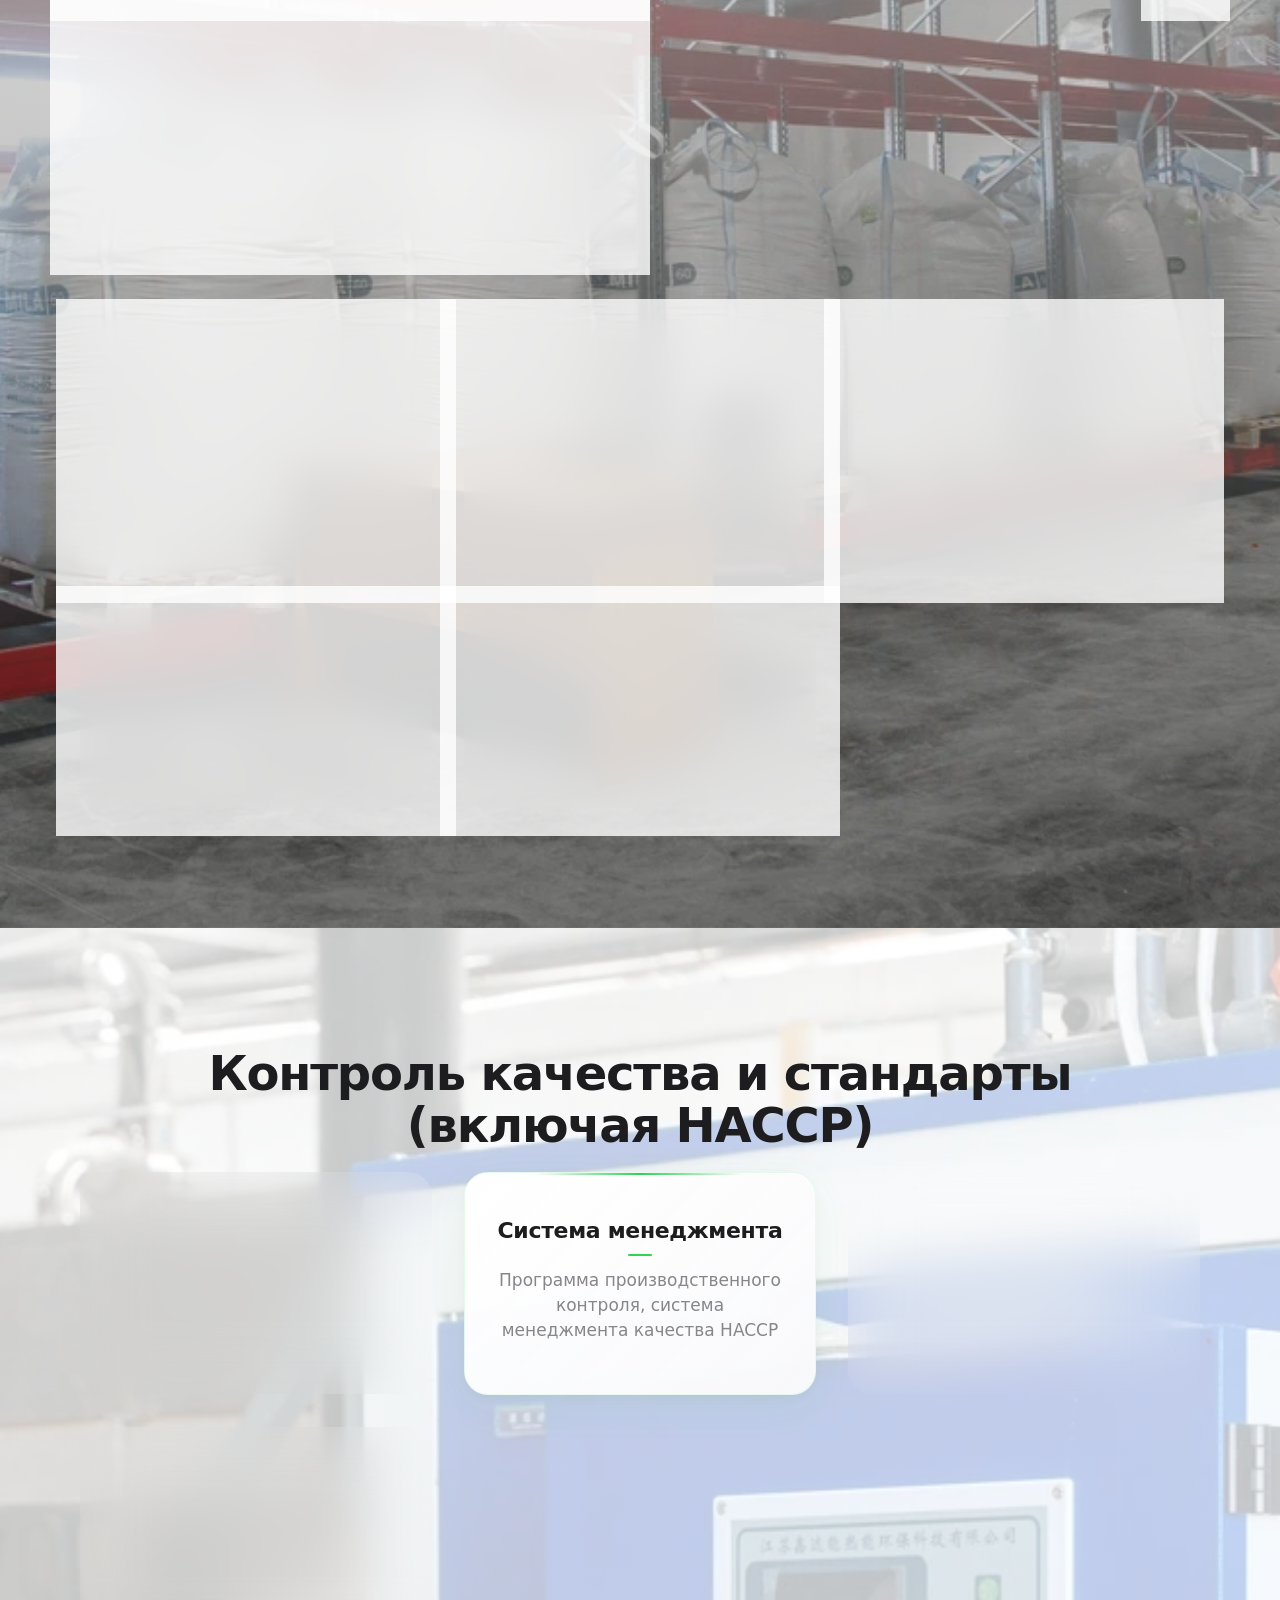
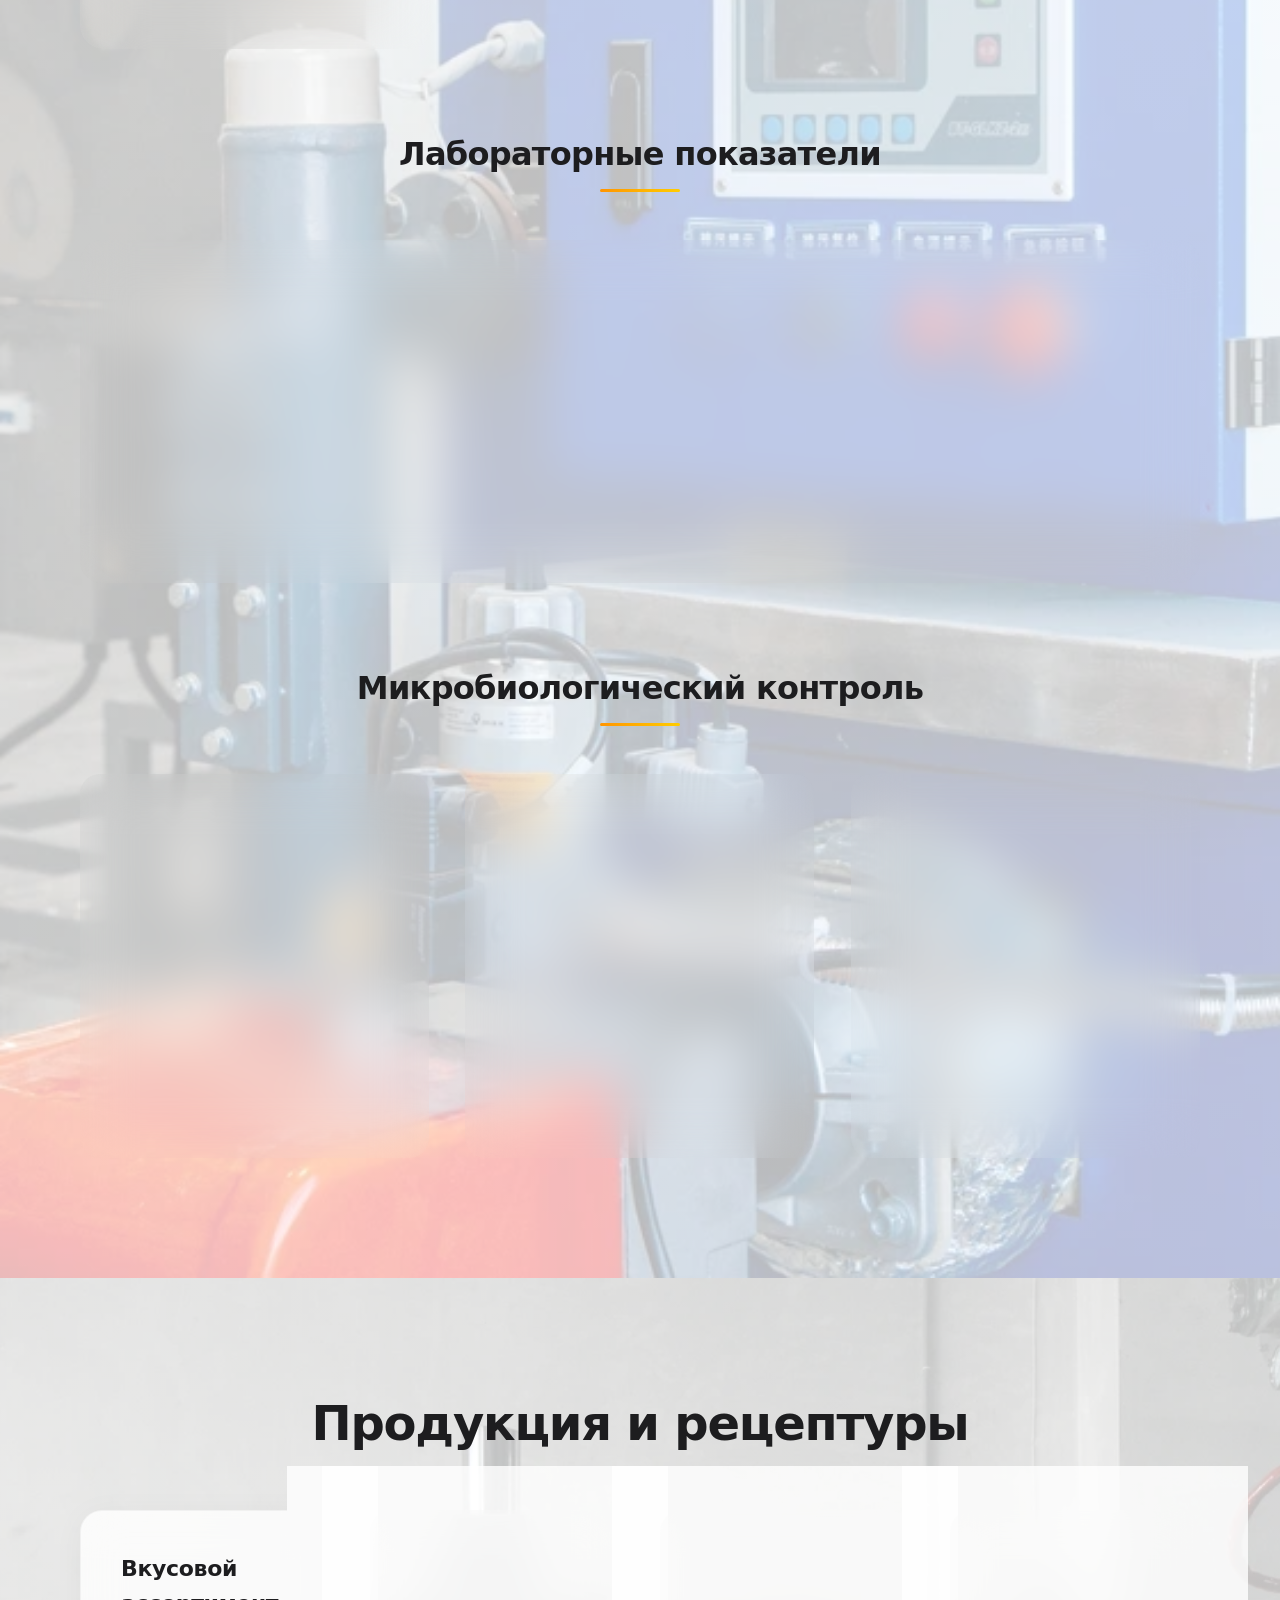
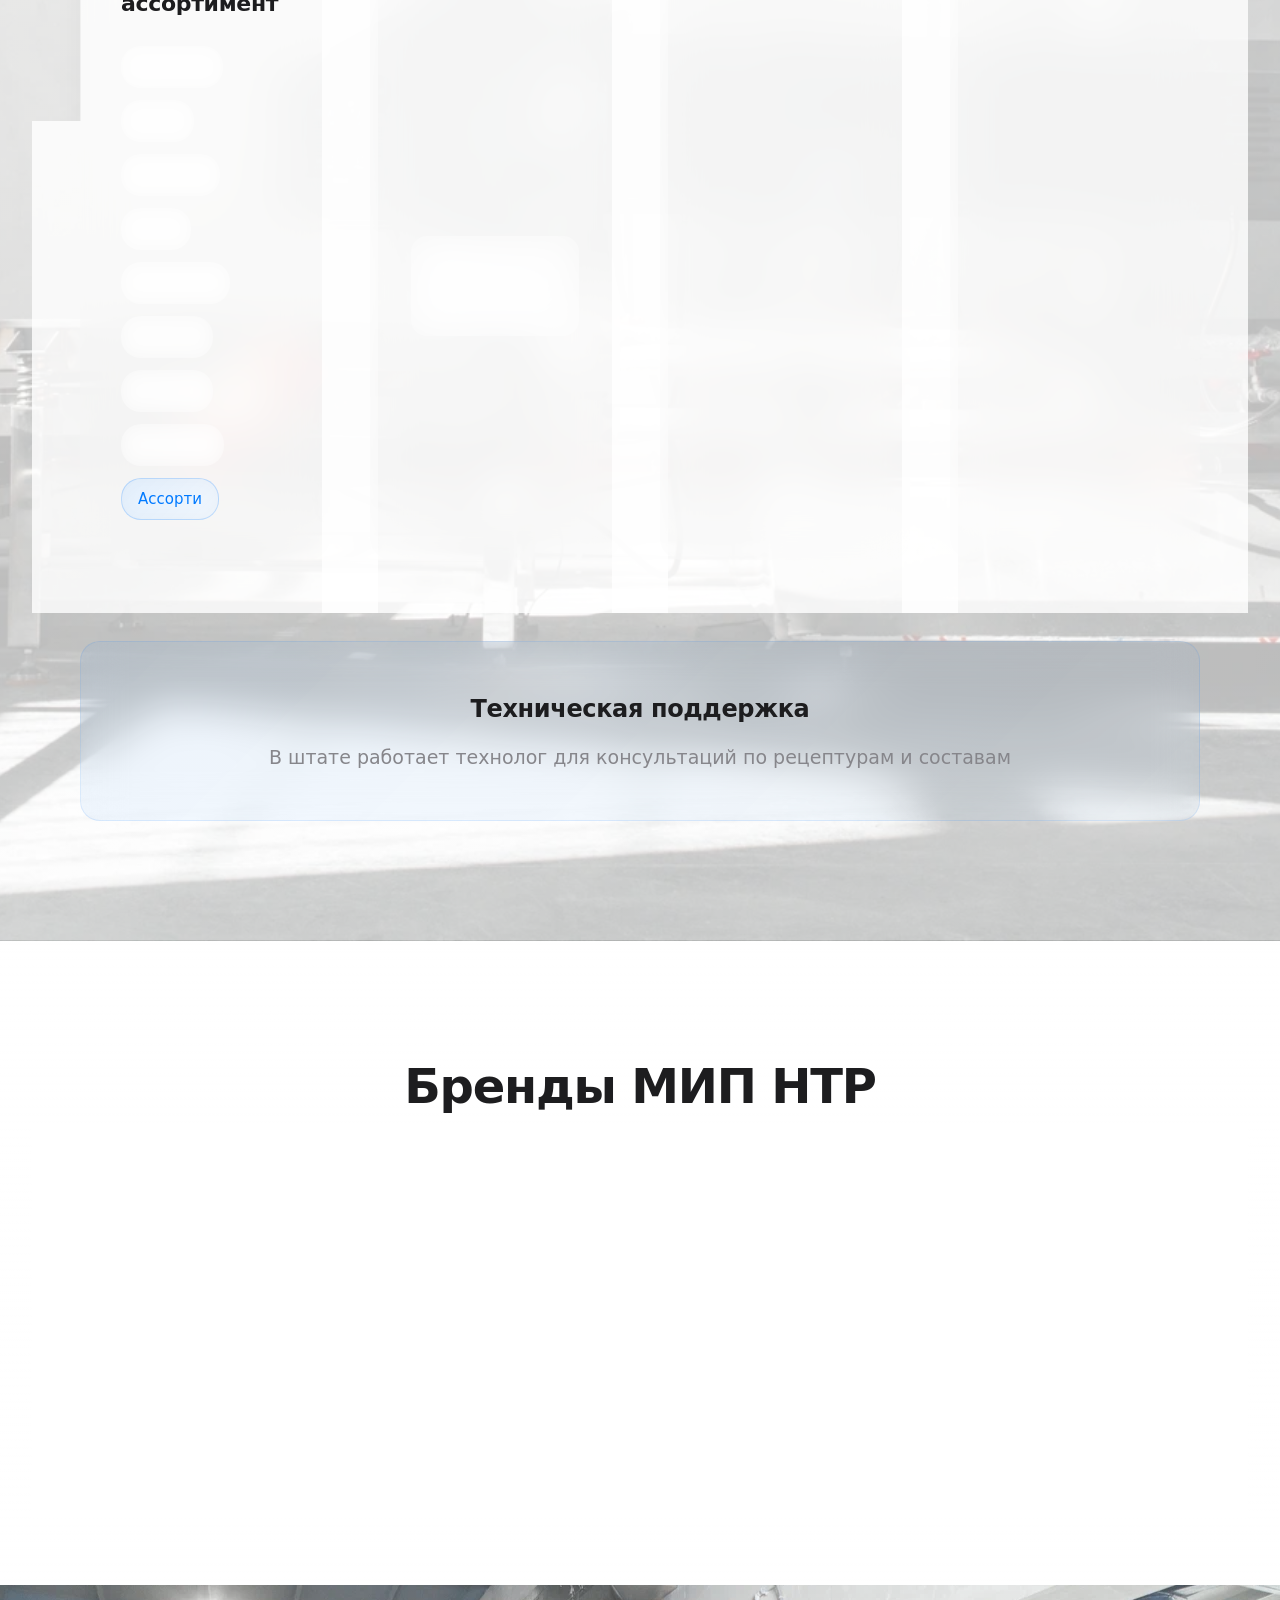
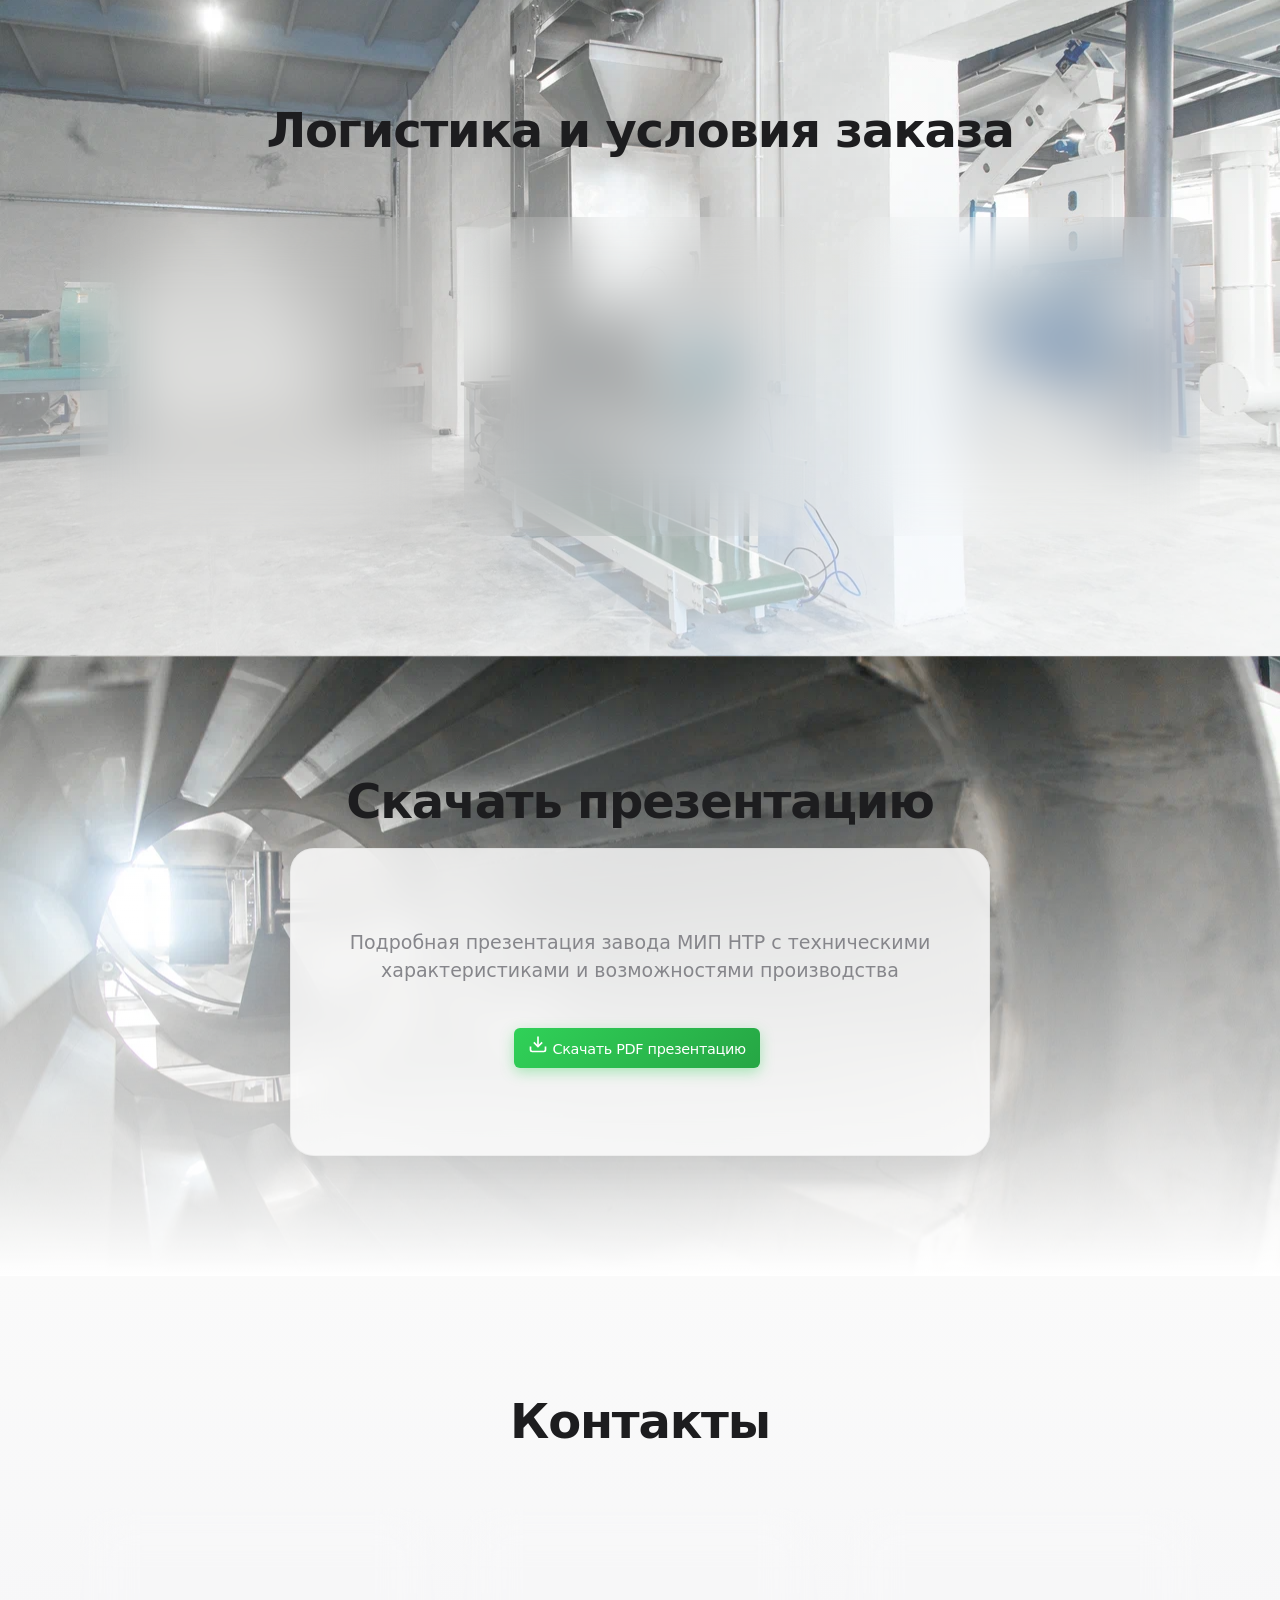
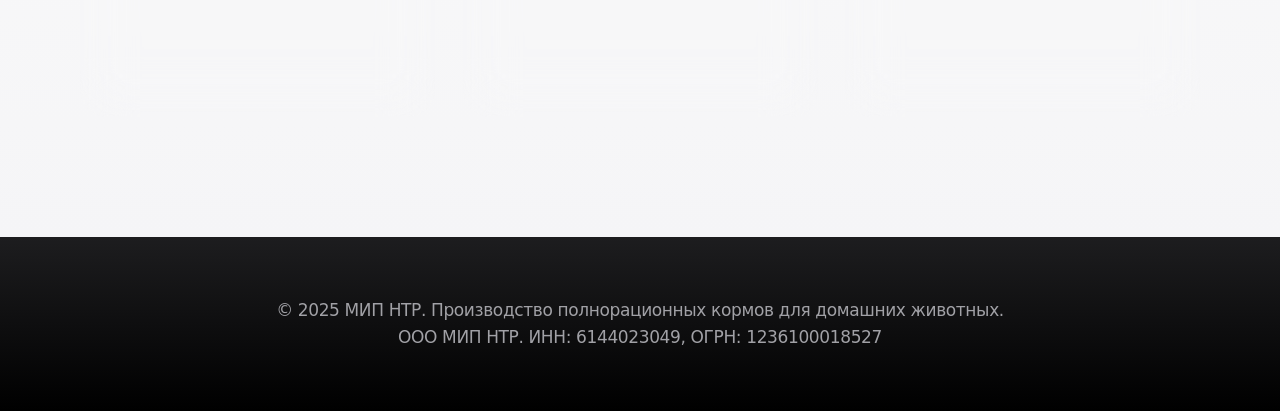
==== commit 243f0081: "Update index.html" ====
--- a/index.html
+++ b/index.html
@@ -313,6 +313,9 @@
 
             <div class="product-category">
             <h3>Дай Лапу</h3>
+            <a href="https://dai-lapu-pet.ru/" class="btn btn-download" target="_blank">
+                Сайт
+            </a>
             <p>Линейка кормов для заботливых хозяев</p>
             </div>
 
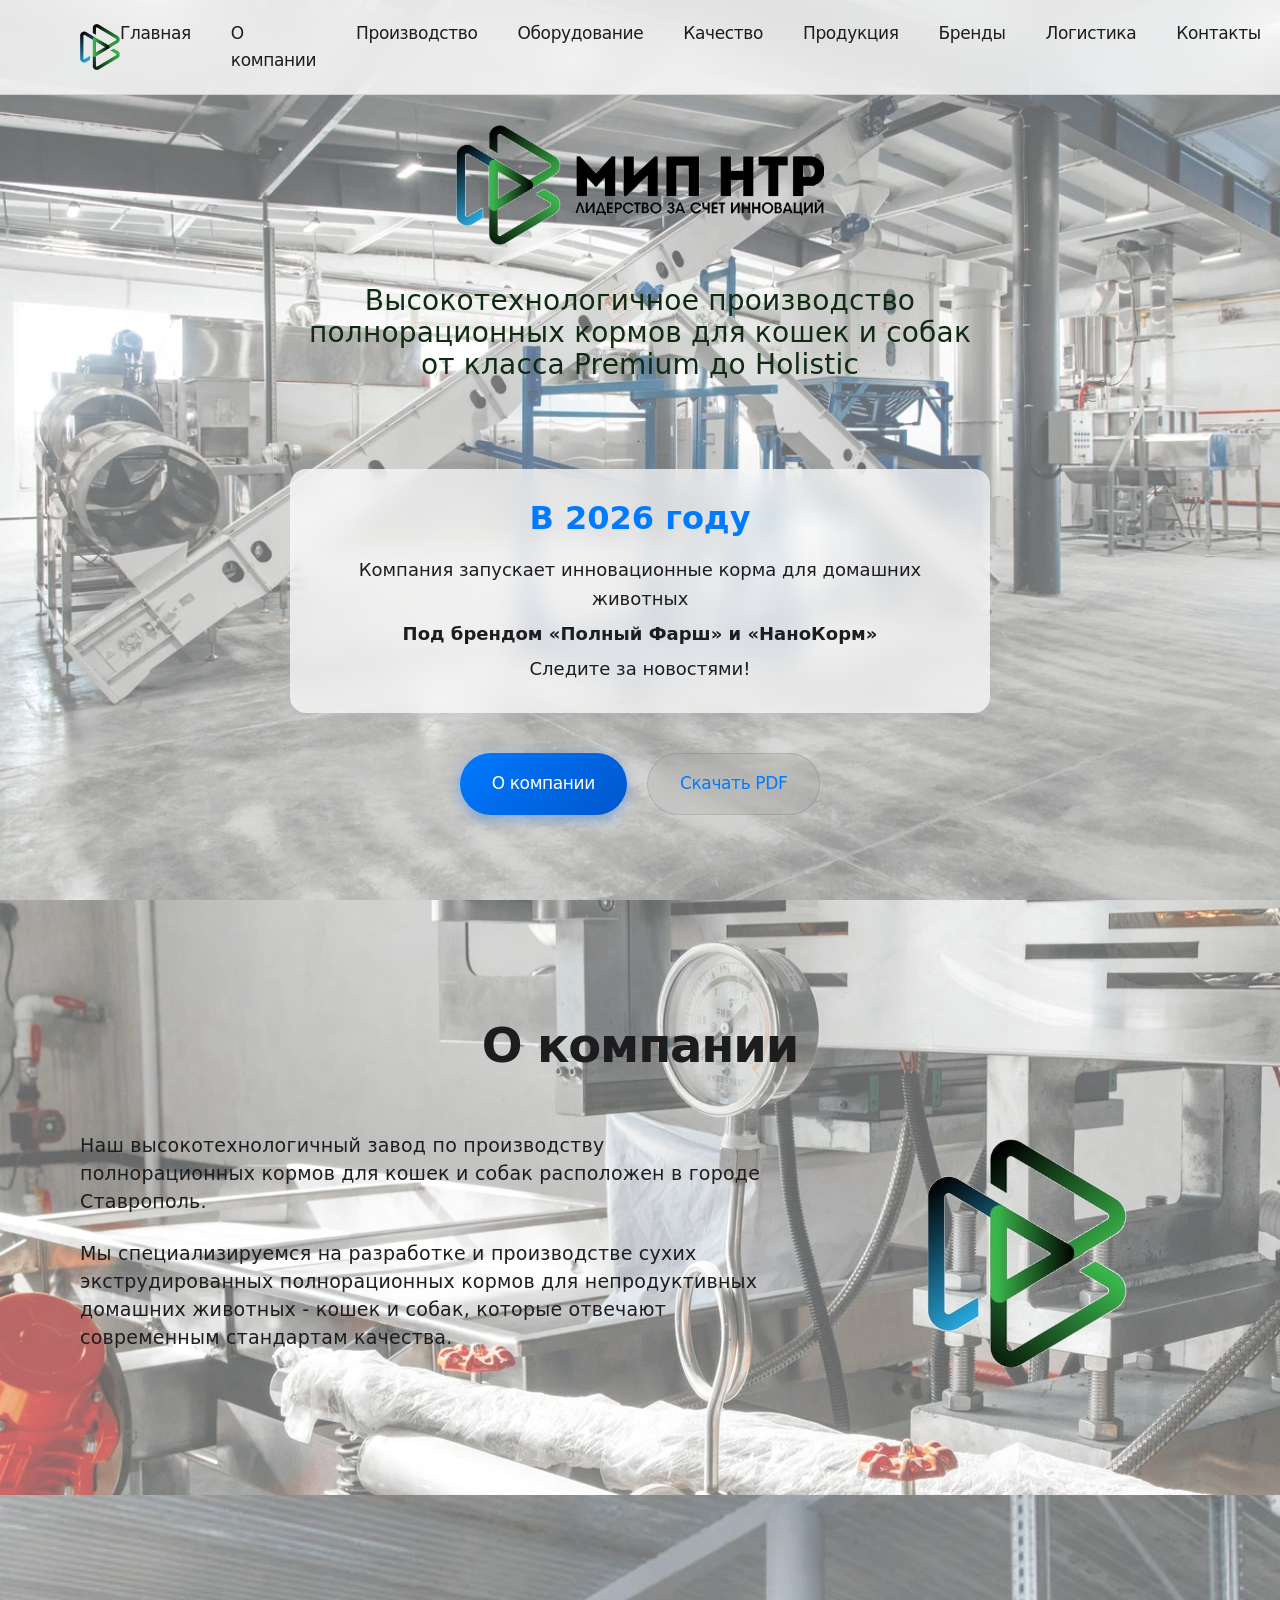
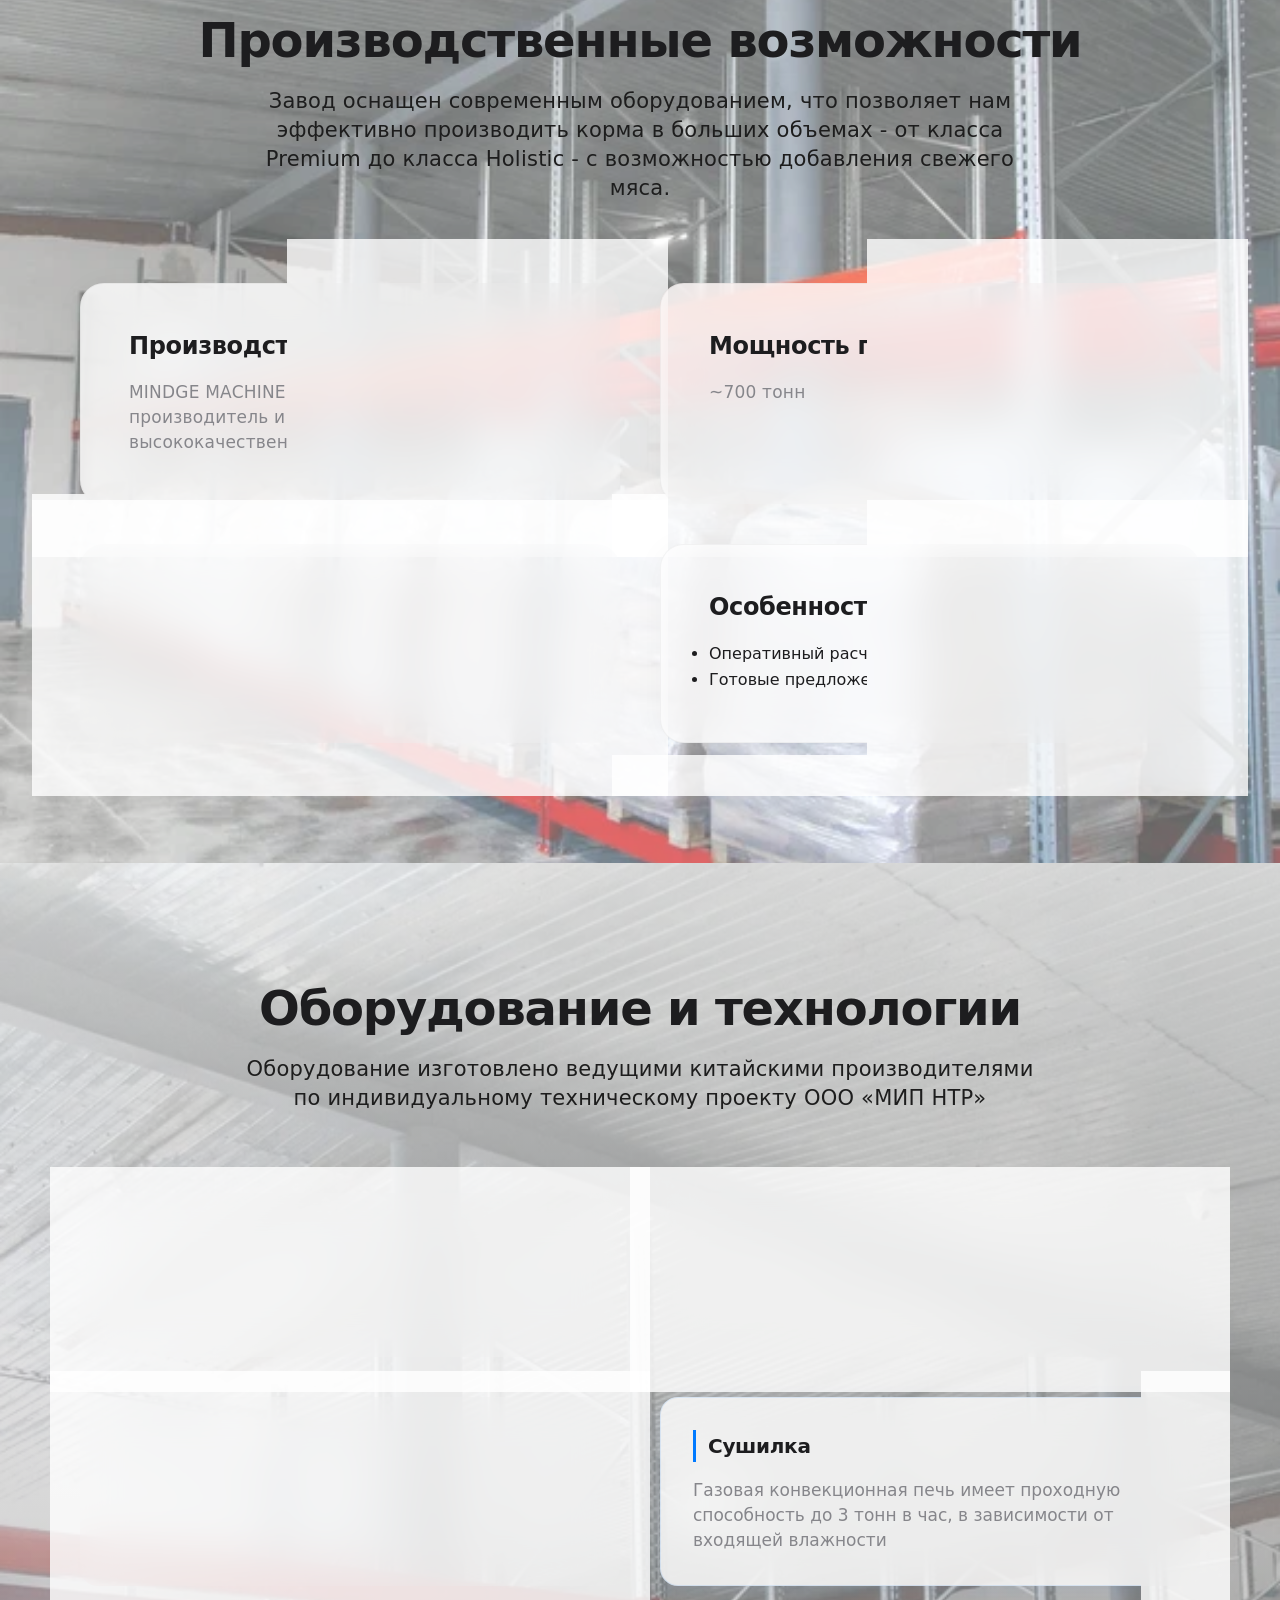
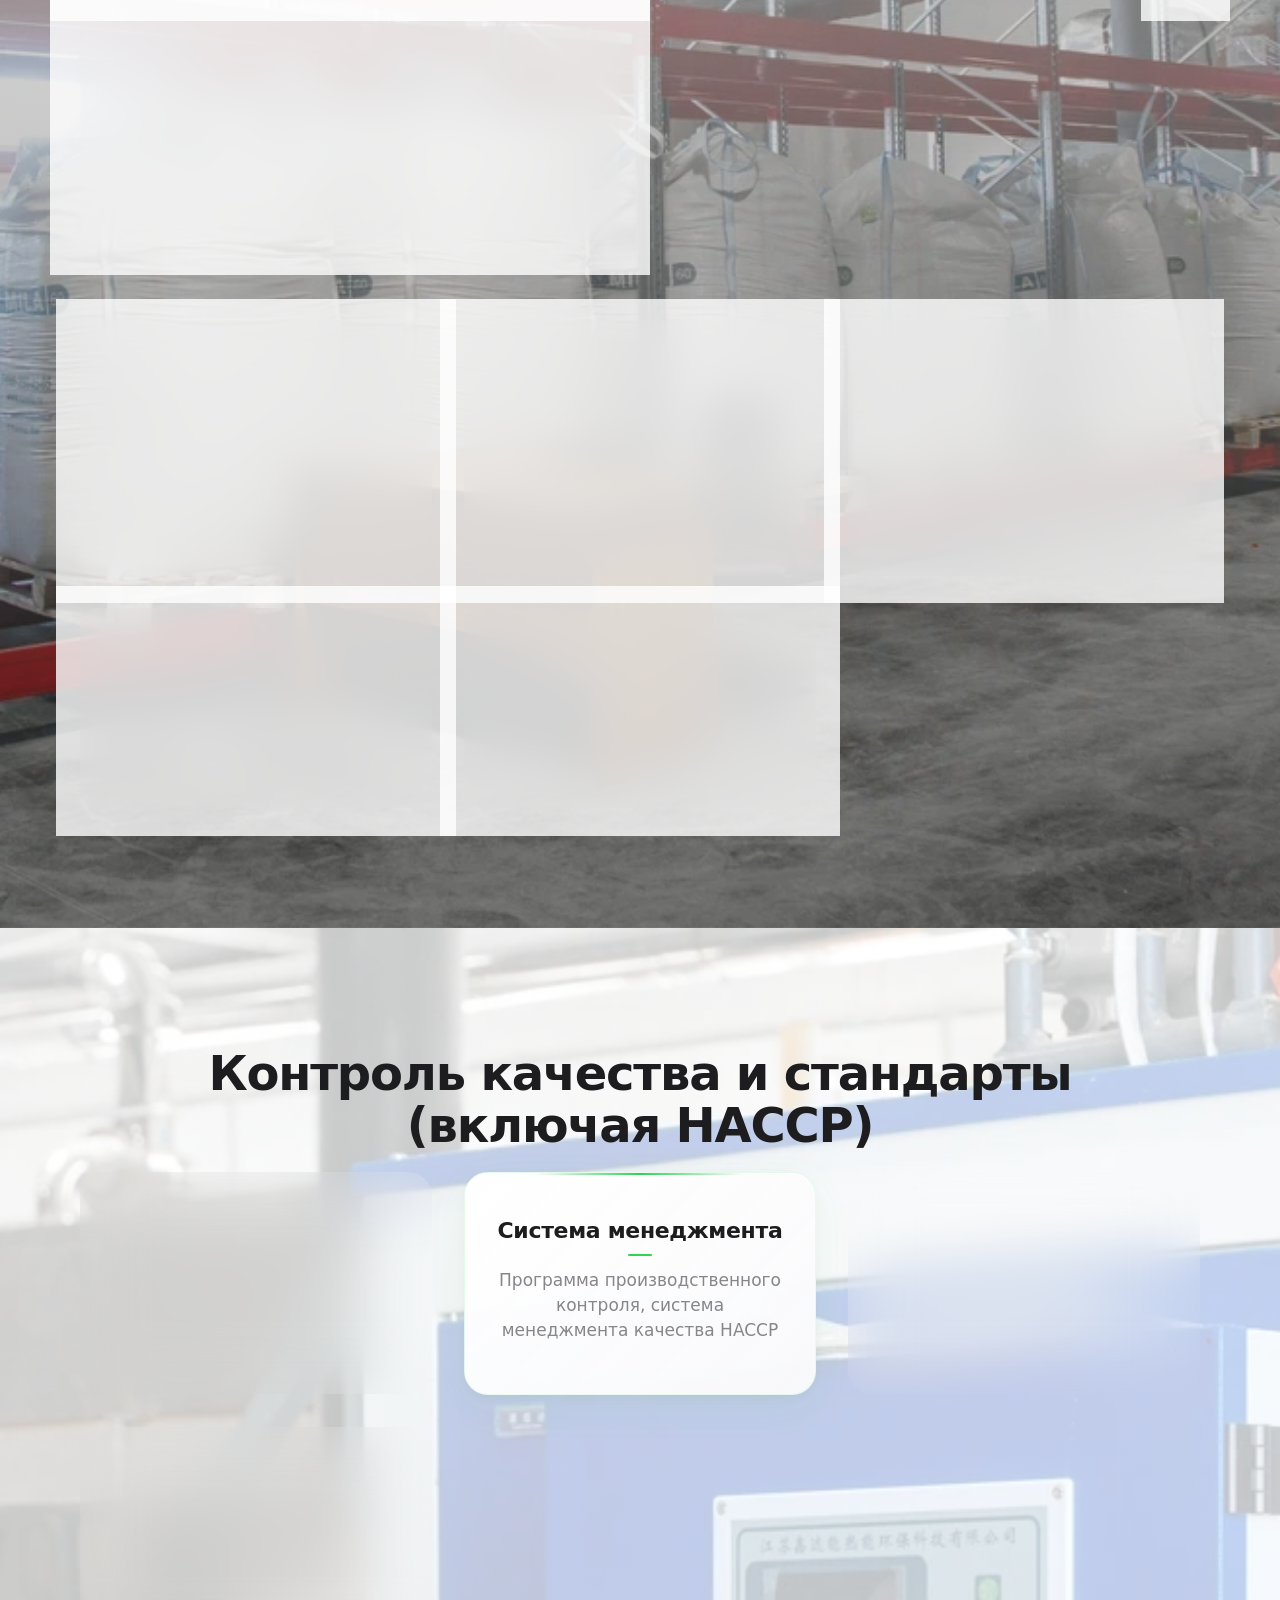
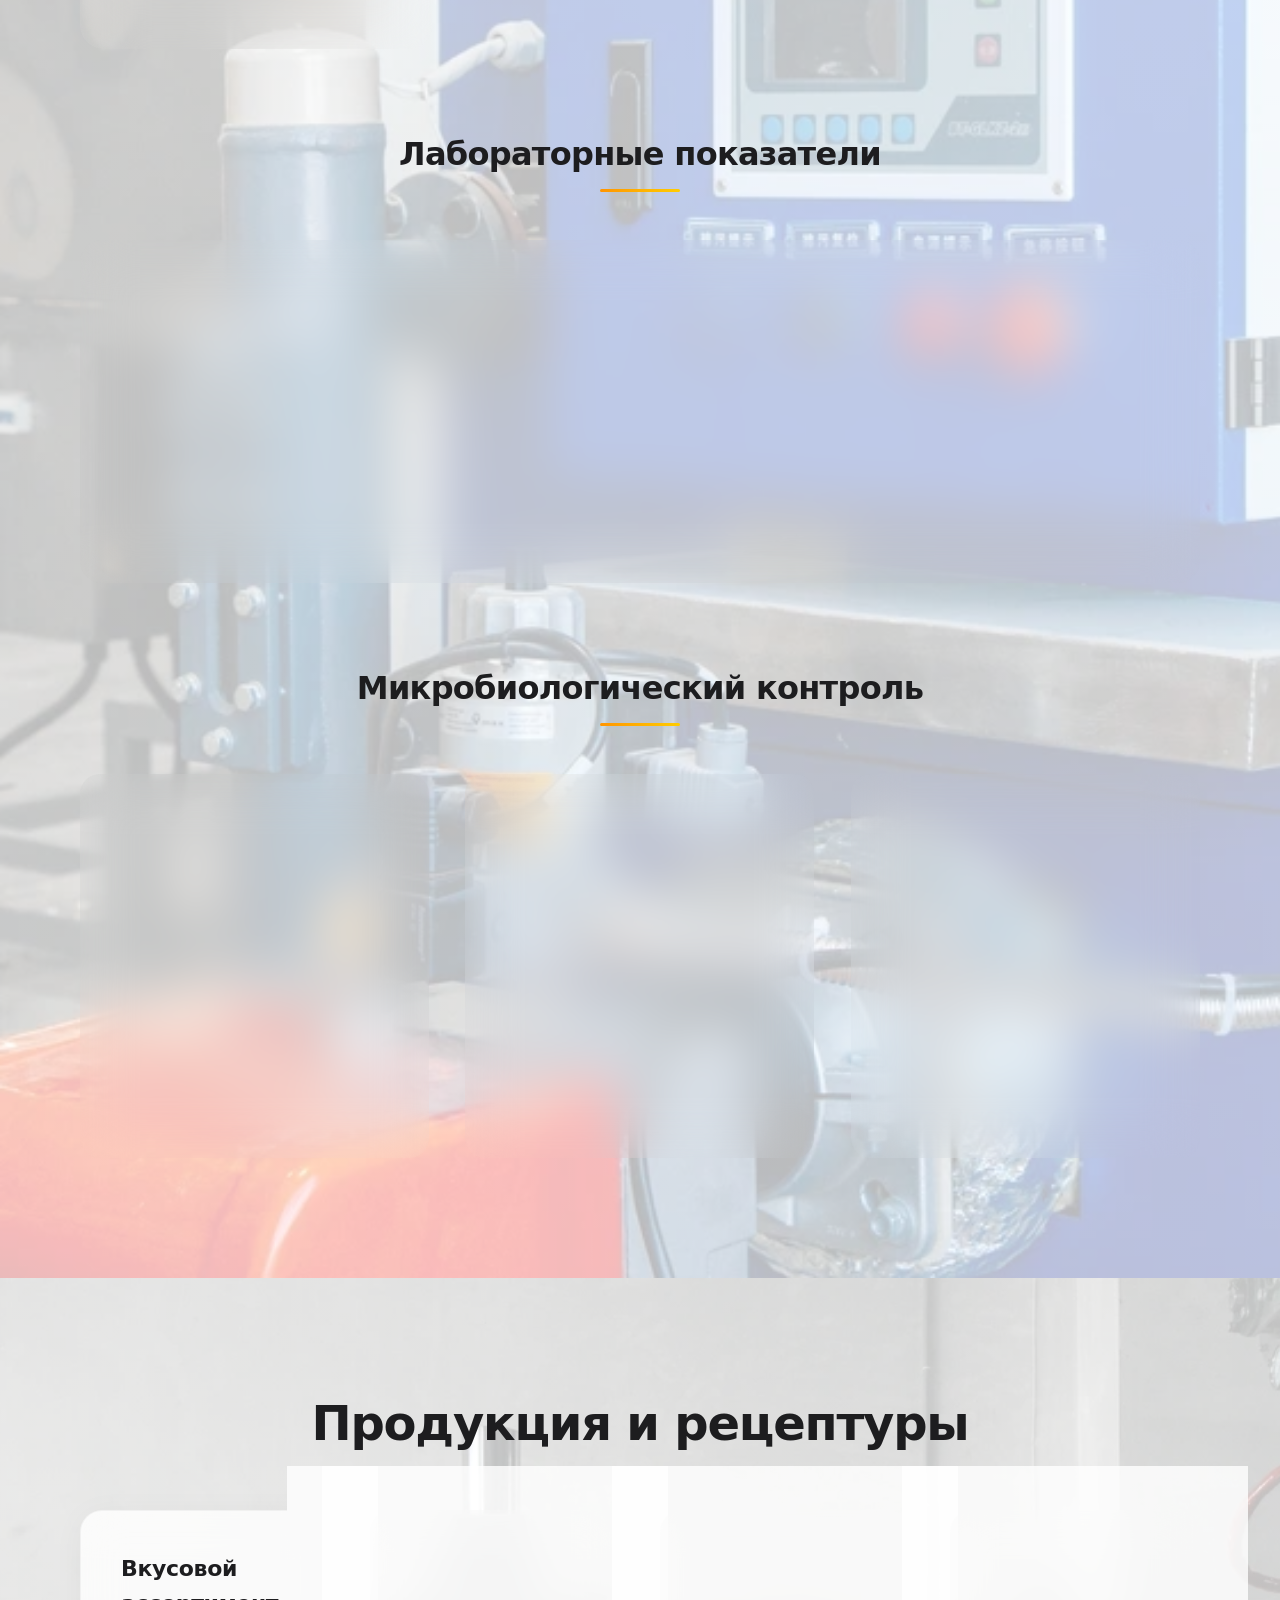
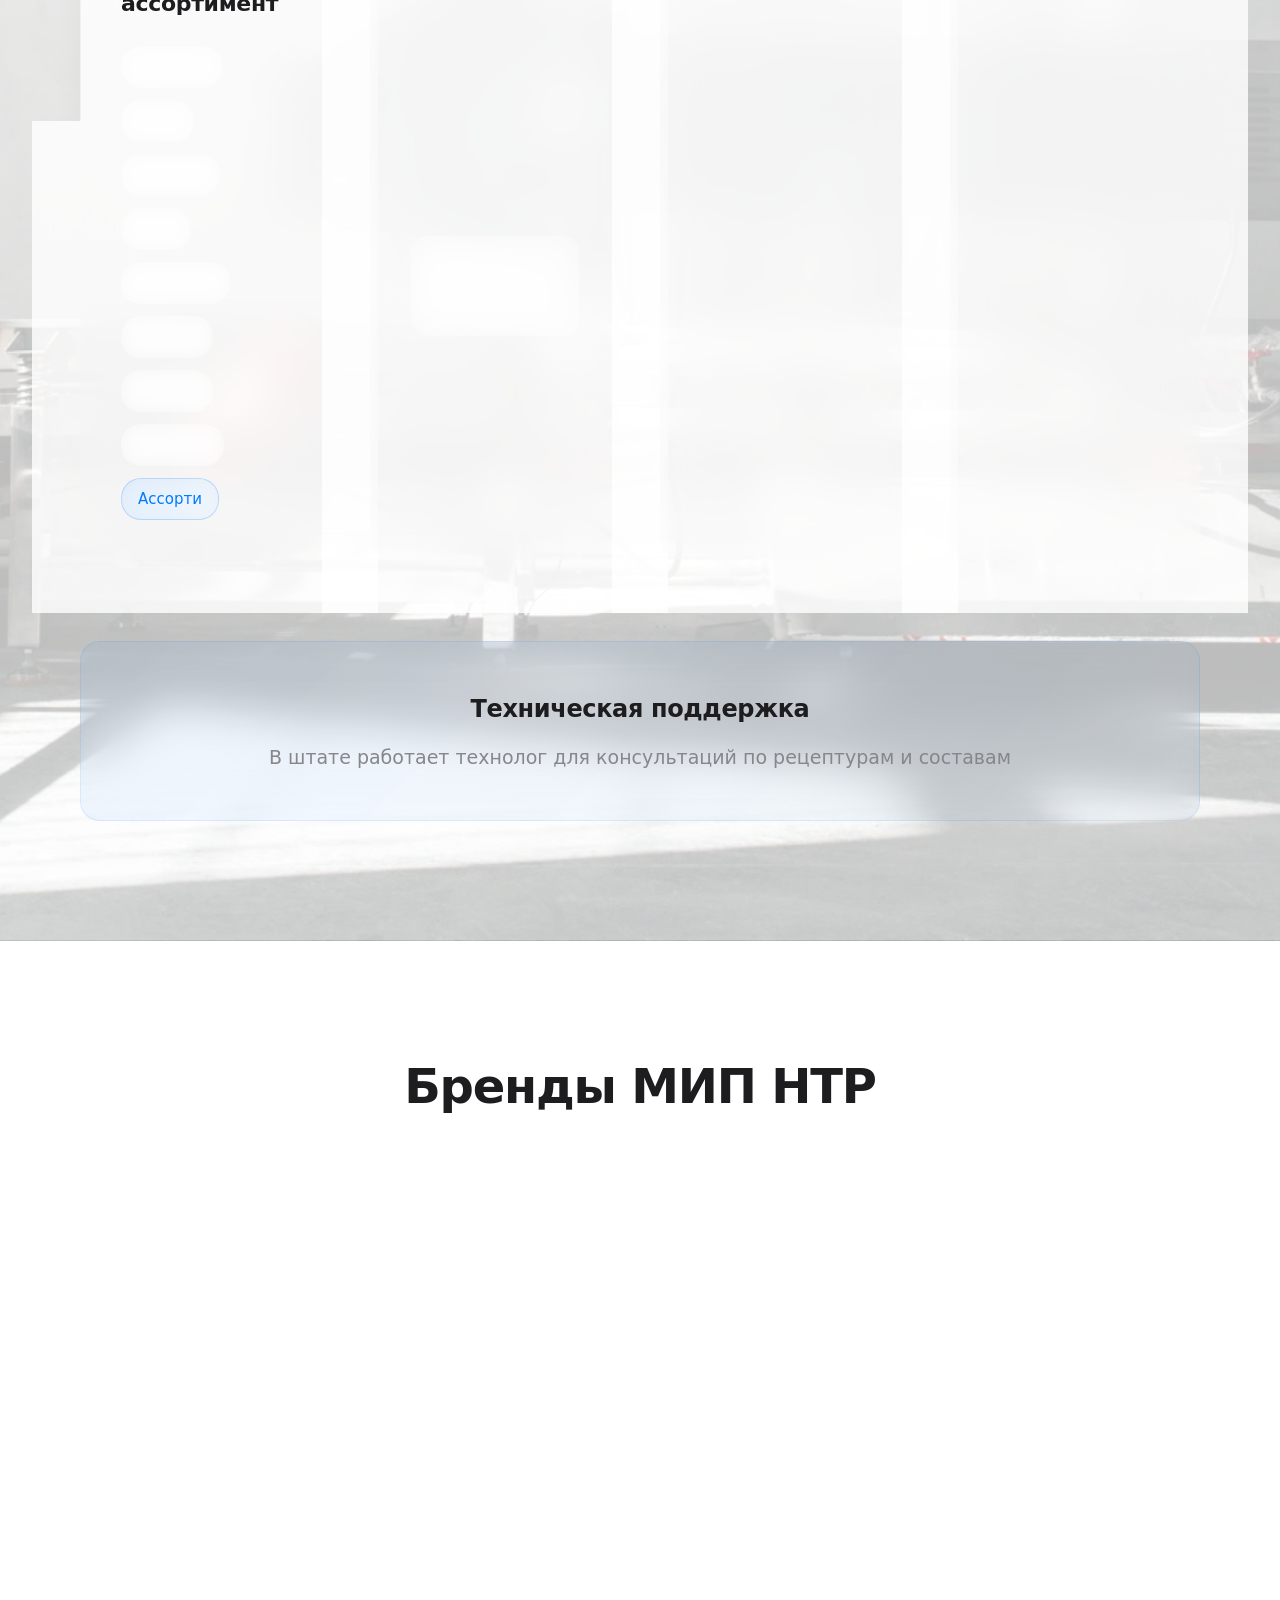
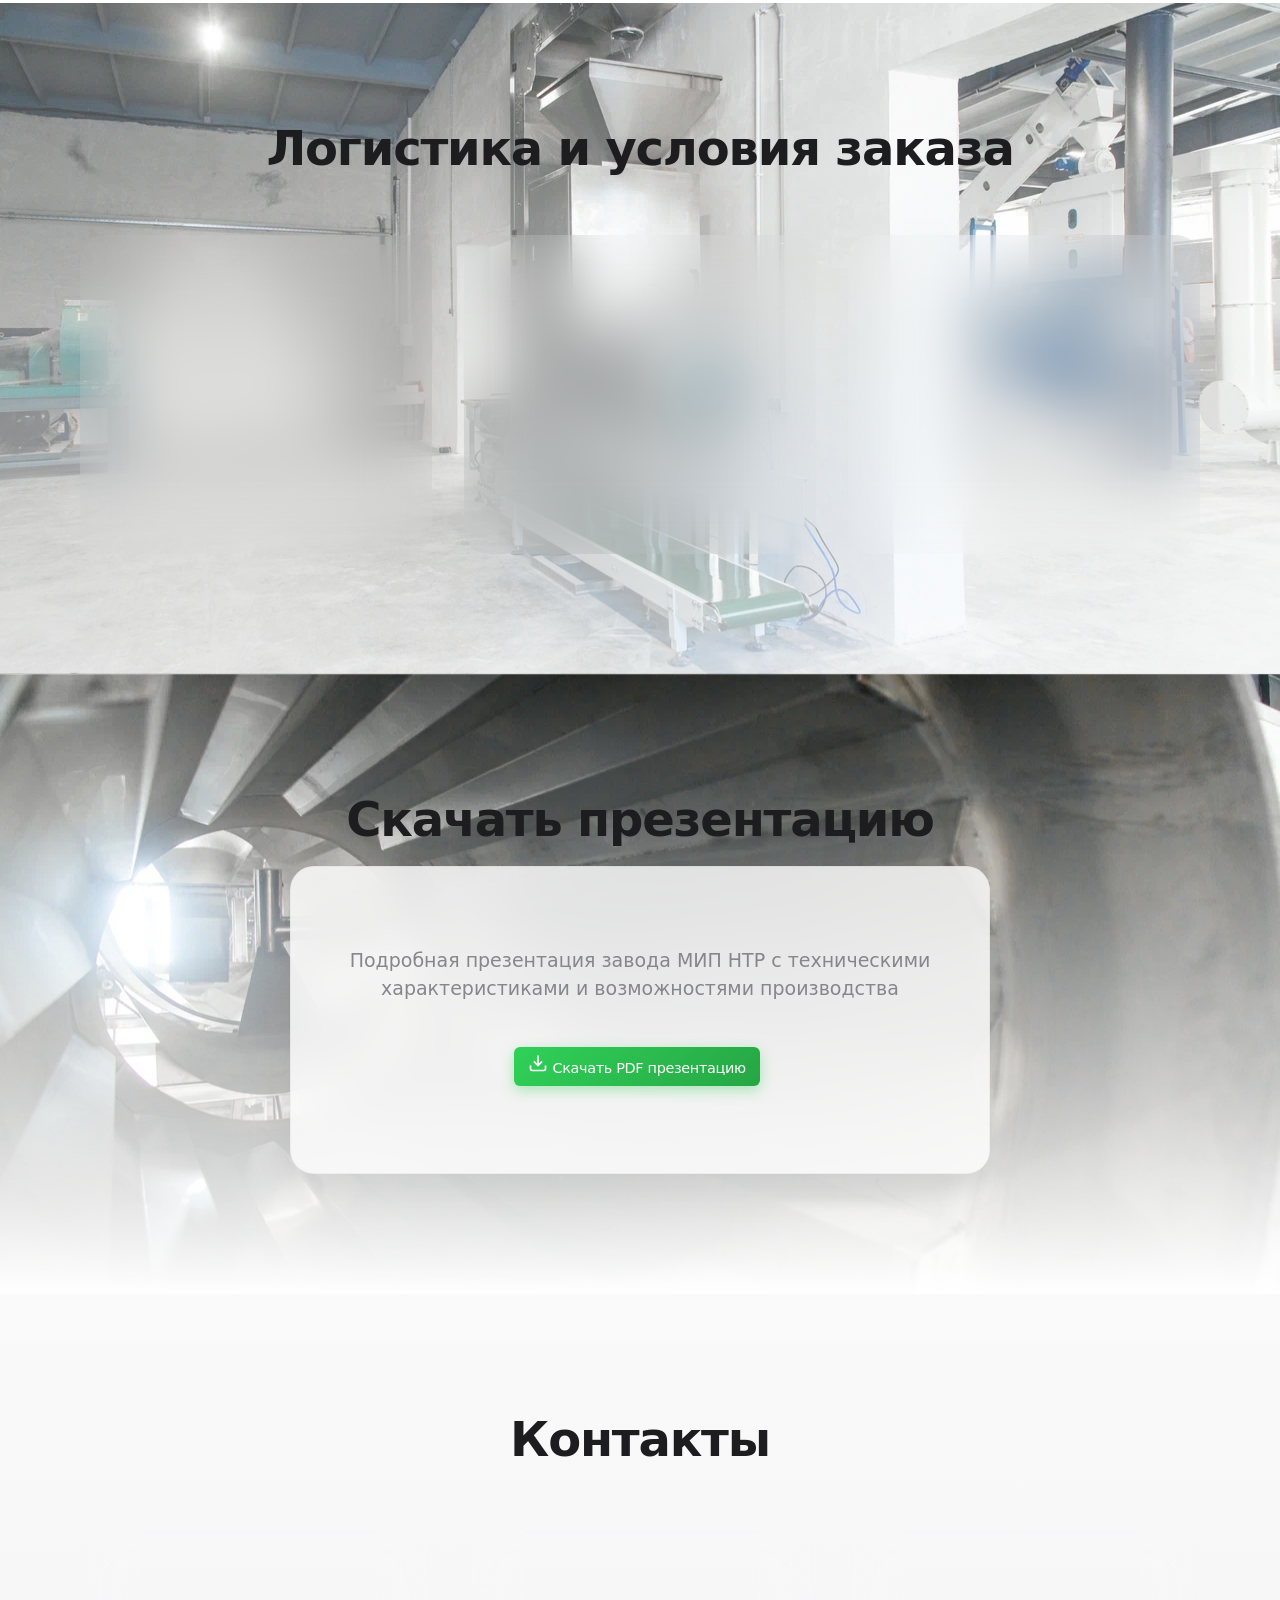
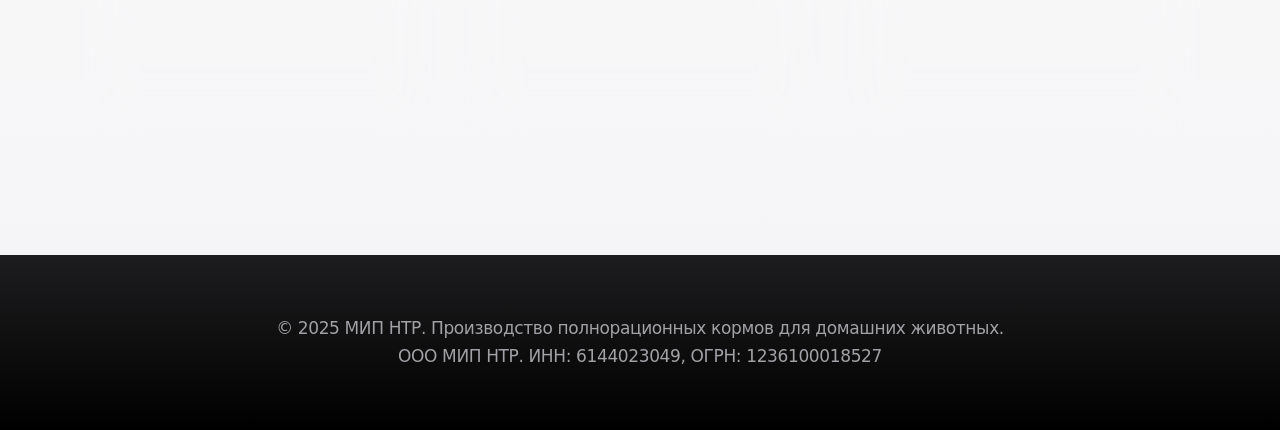
==== commit 519ab442: "Update index.html" ====
--- a/index.html
+++ b/index.html
@@ -303,6 +303,7 @@
             <div class="product-category premium">
             <div class="badge">Премиум</div>
             <h3>Том и Джерри</h3>
+            <p>Премиум-корма</p>
             <a href="Каталог том и Джерри.pdf" class="btn btn-download" target="_blank">
                 Каталог PDF
             </a>
@@ -313,10 +314,10 @@
 
             <div class="product-category">
             <h3>Дай Лапу</h3>
+            <p>Линейка кормов для заботливых хозяев</p>
             <a href="https://dai-lapu-pet.ru/" class="btn btn-download" target="_blank">
                 Сайт
             </a>
-            <p>Линейка кормов для заботливых хозяев</p>
             </div>
 
             </div>
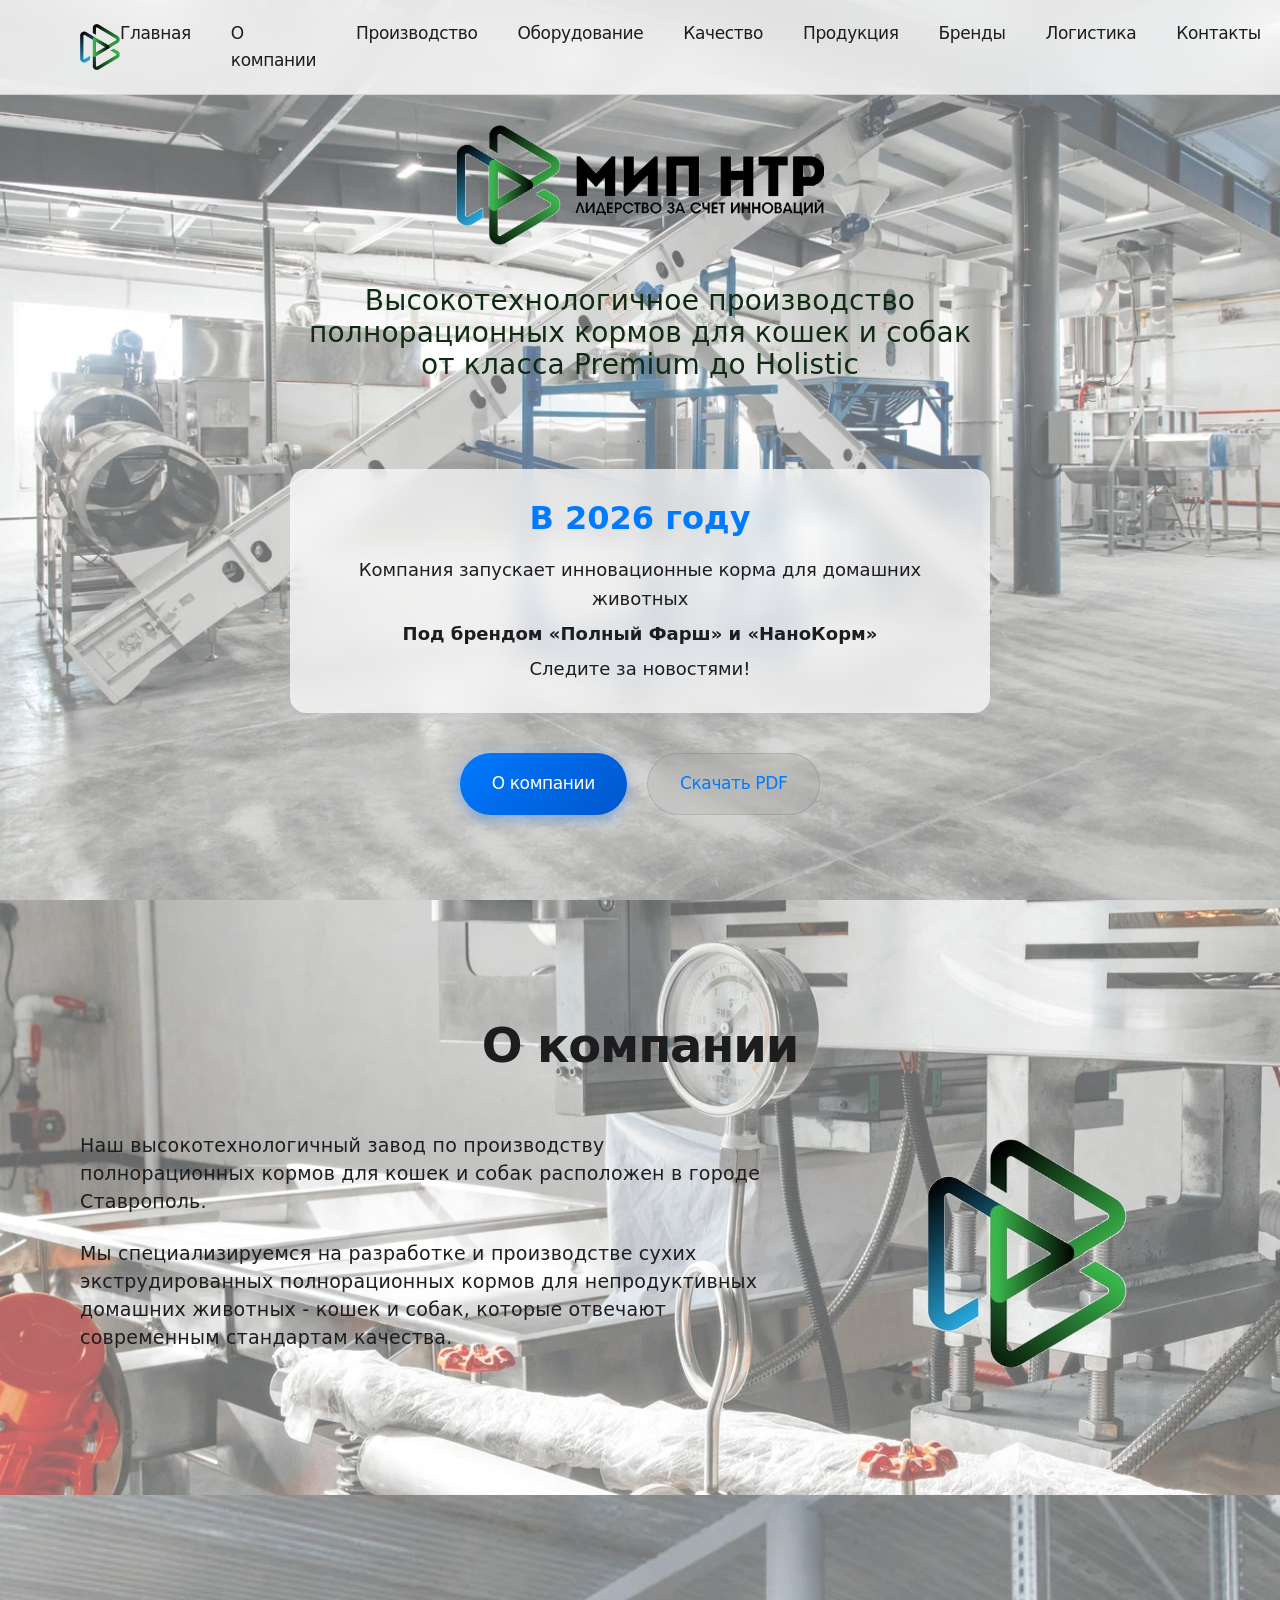
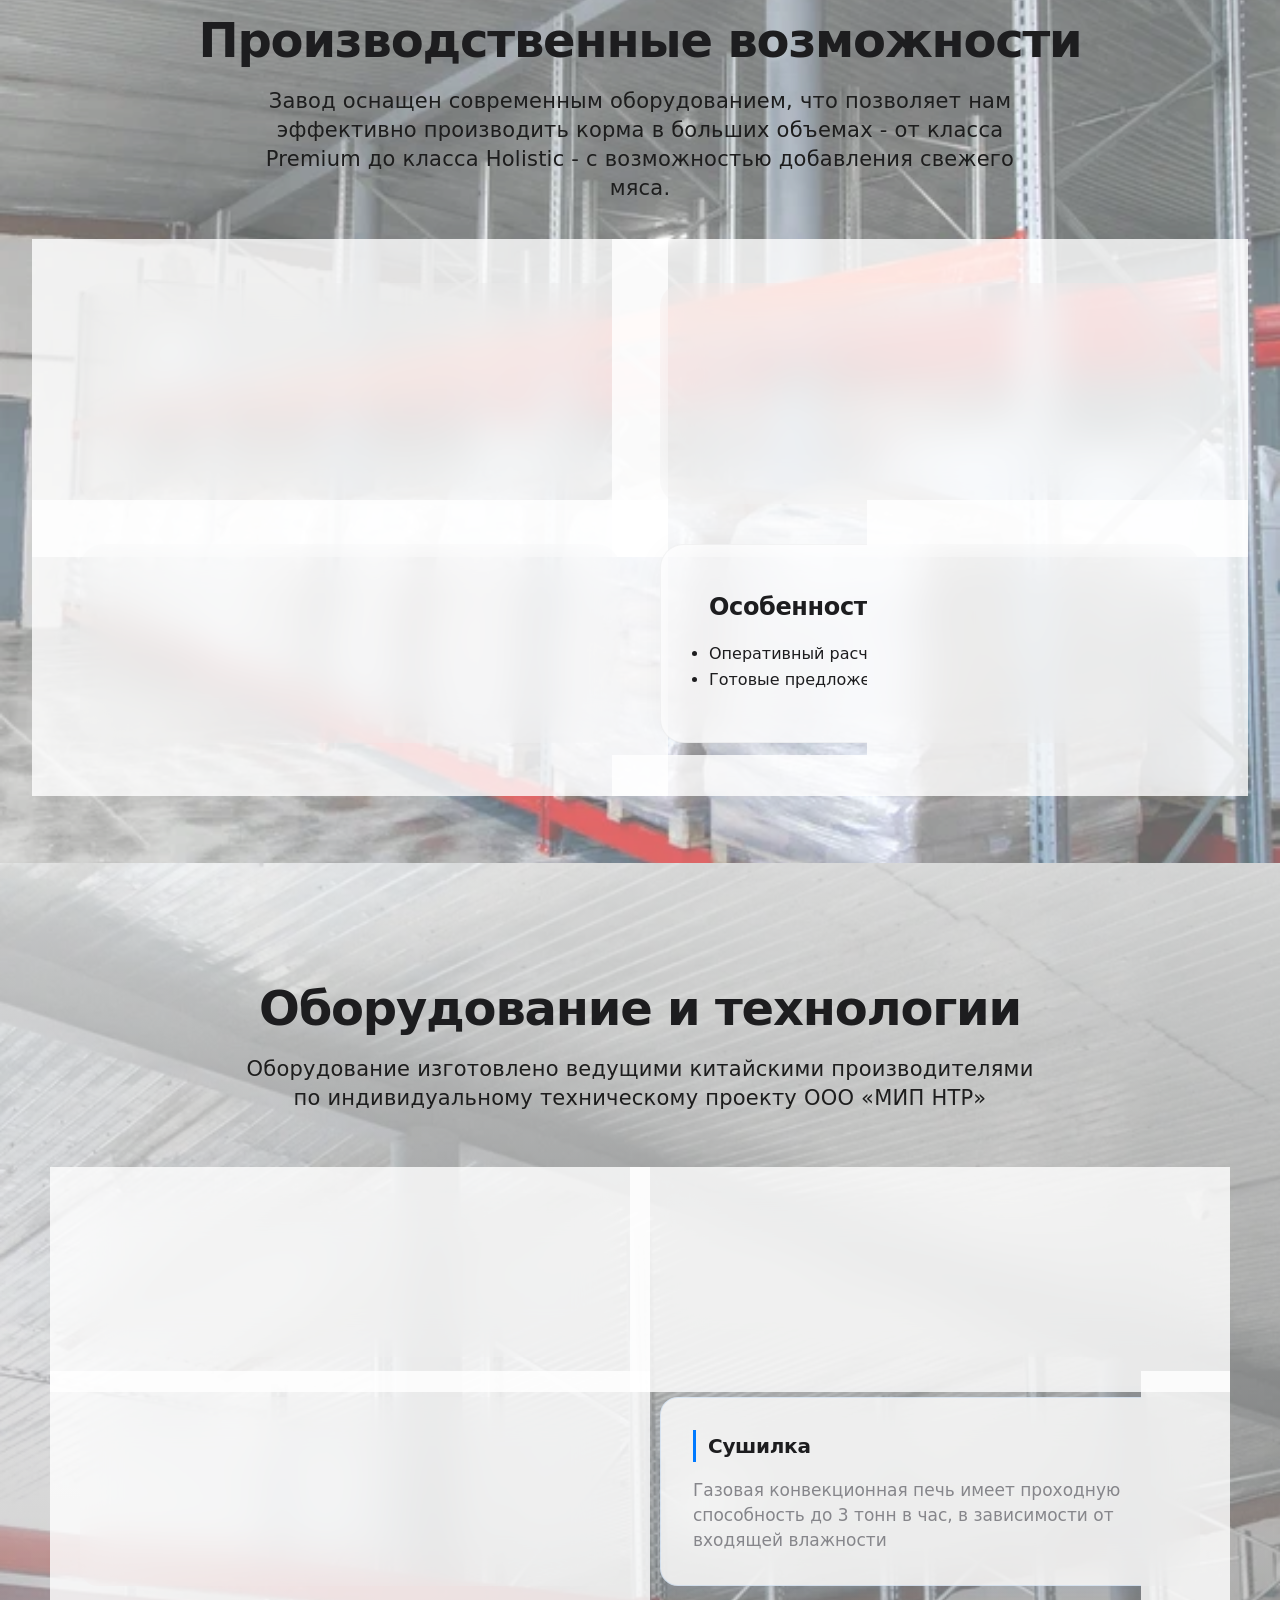
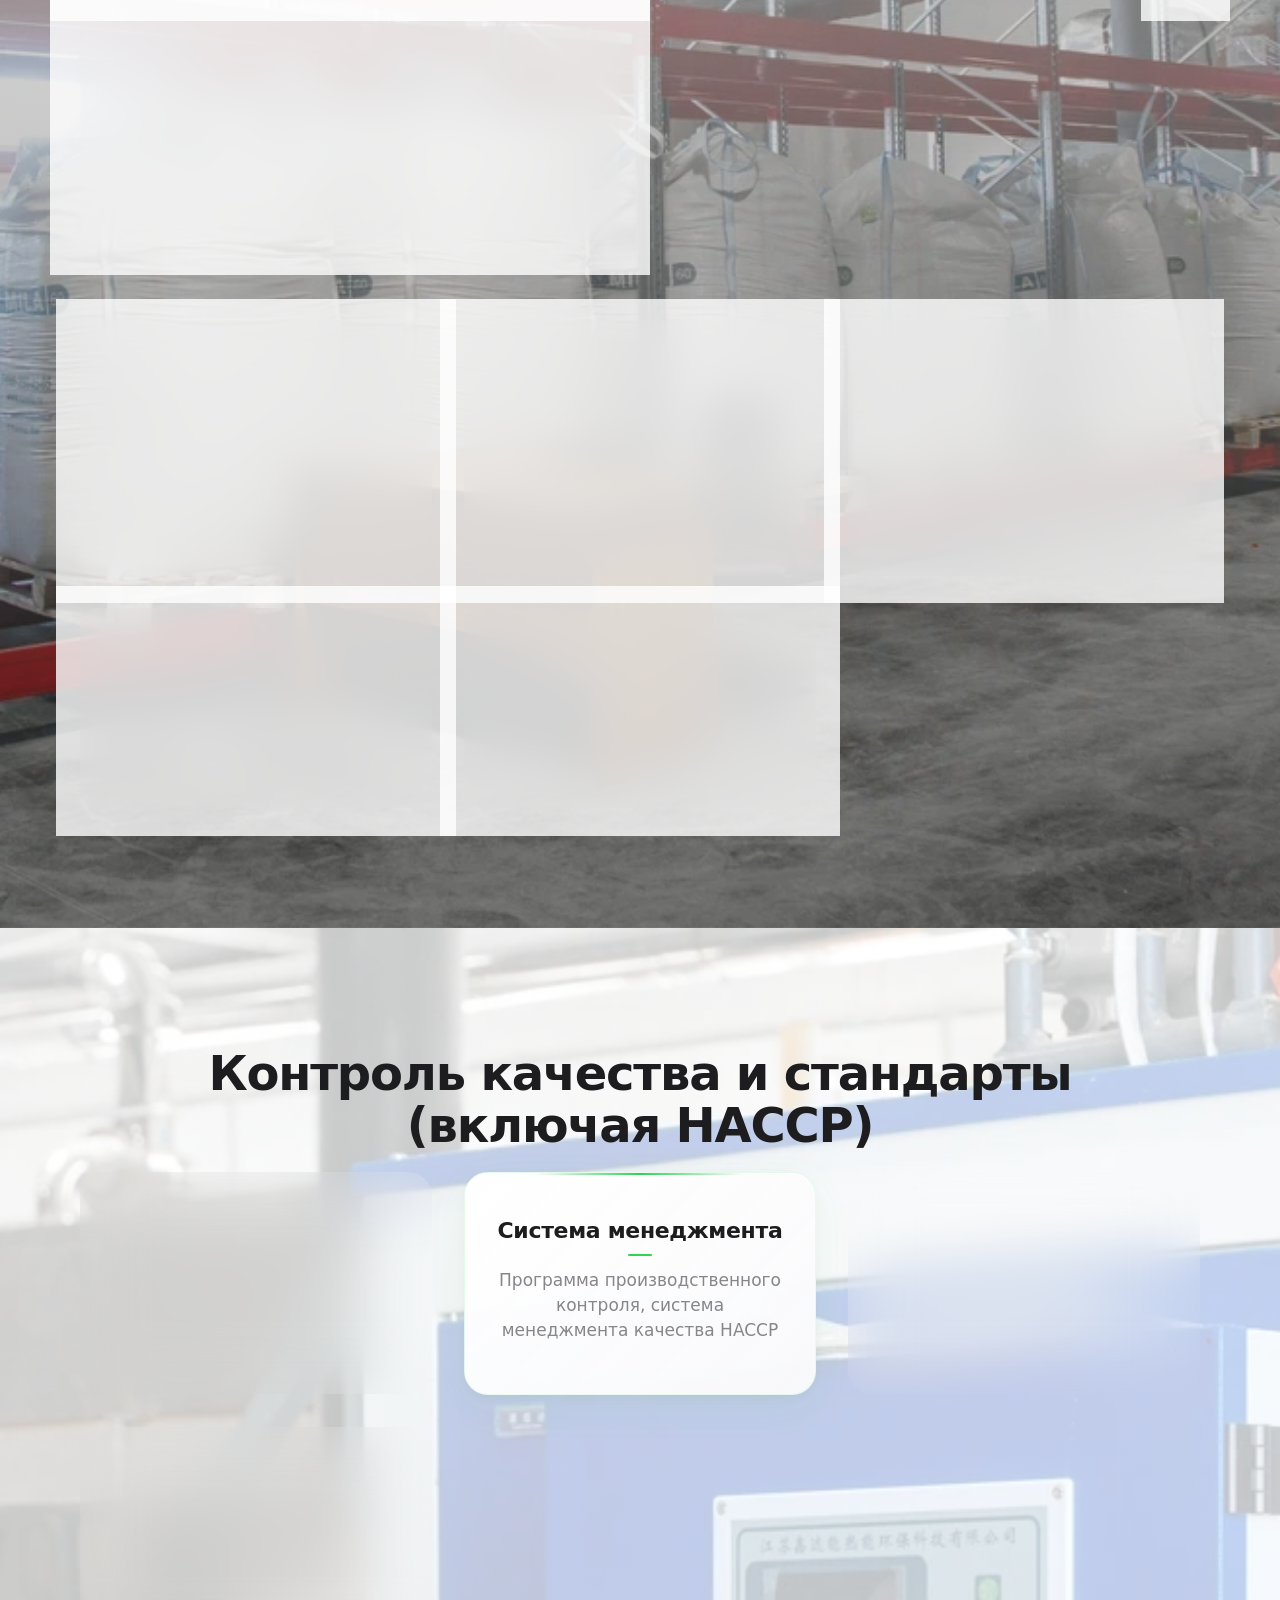
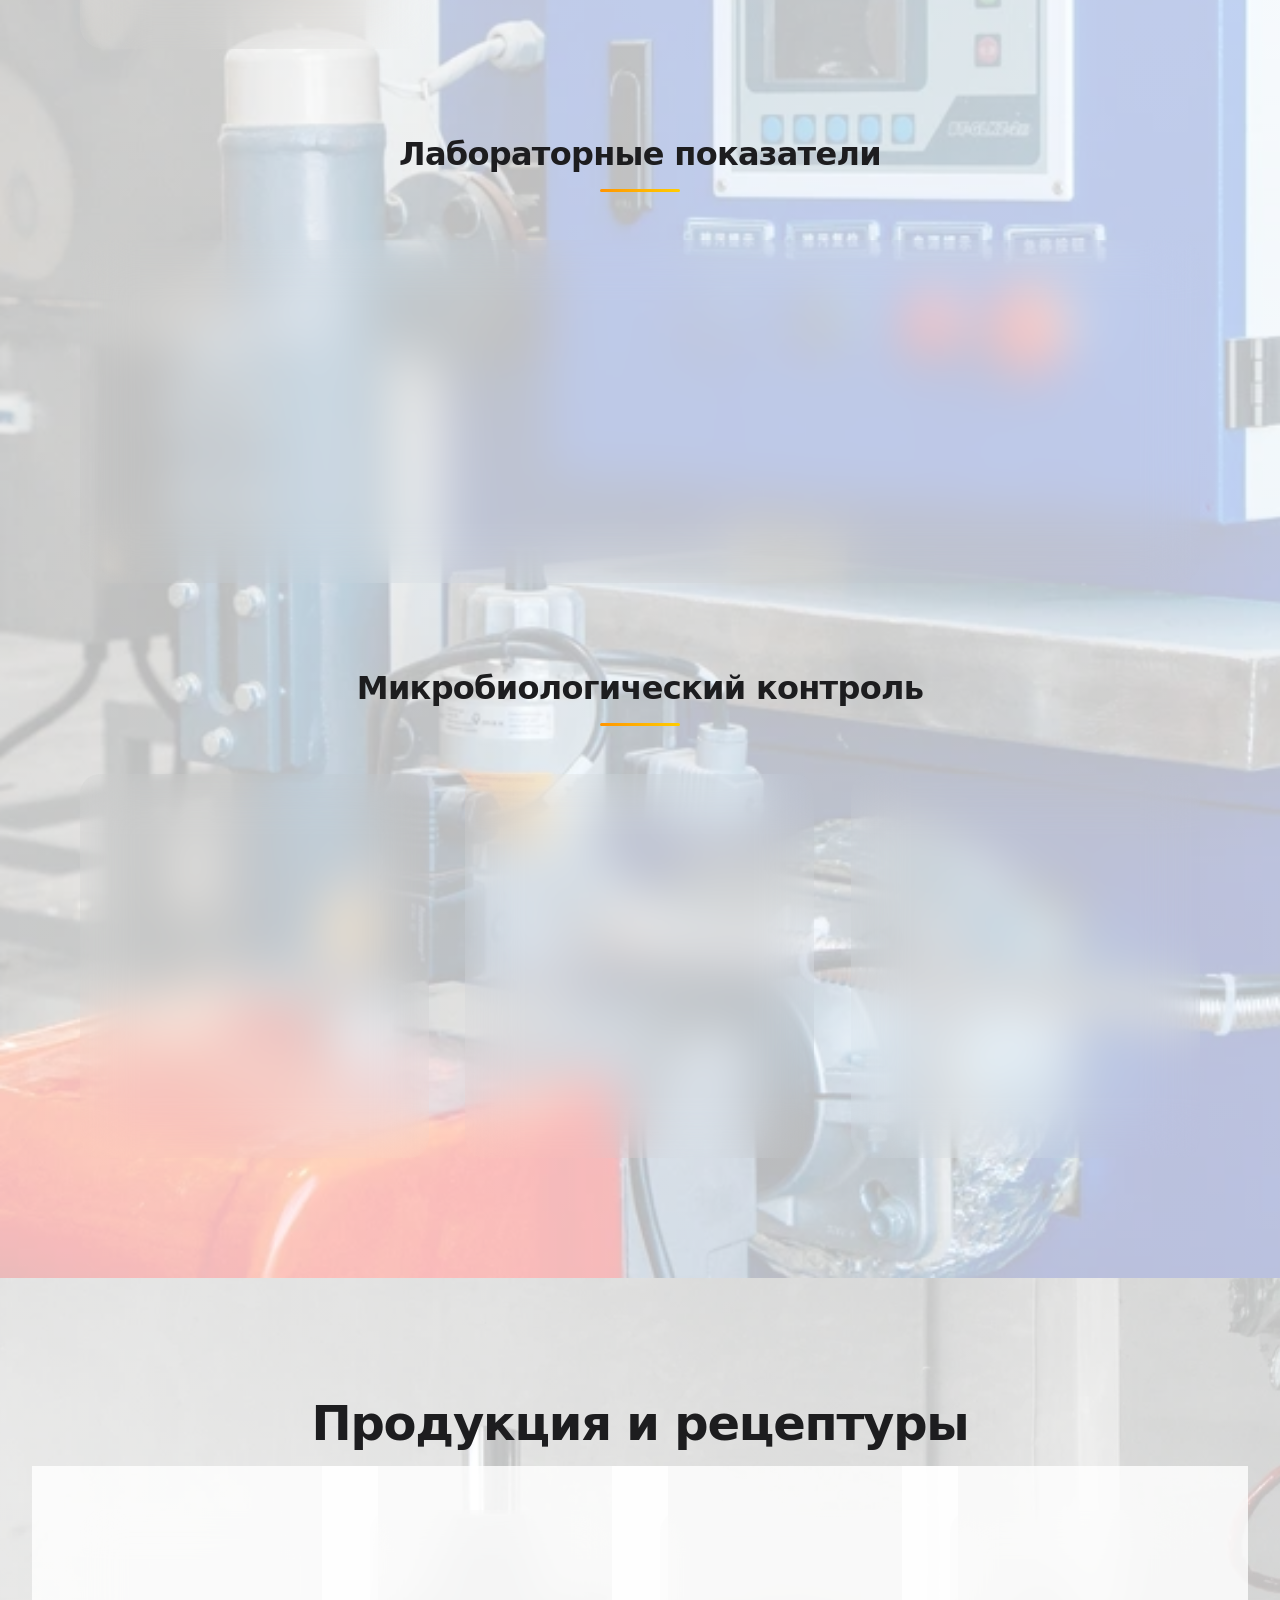
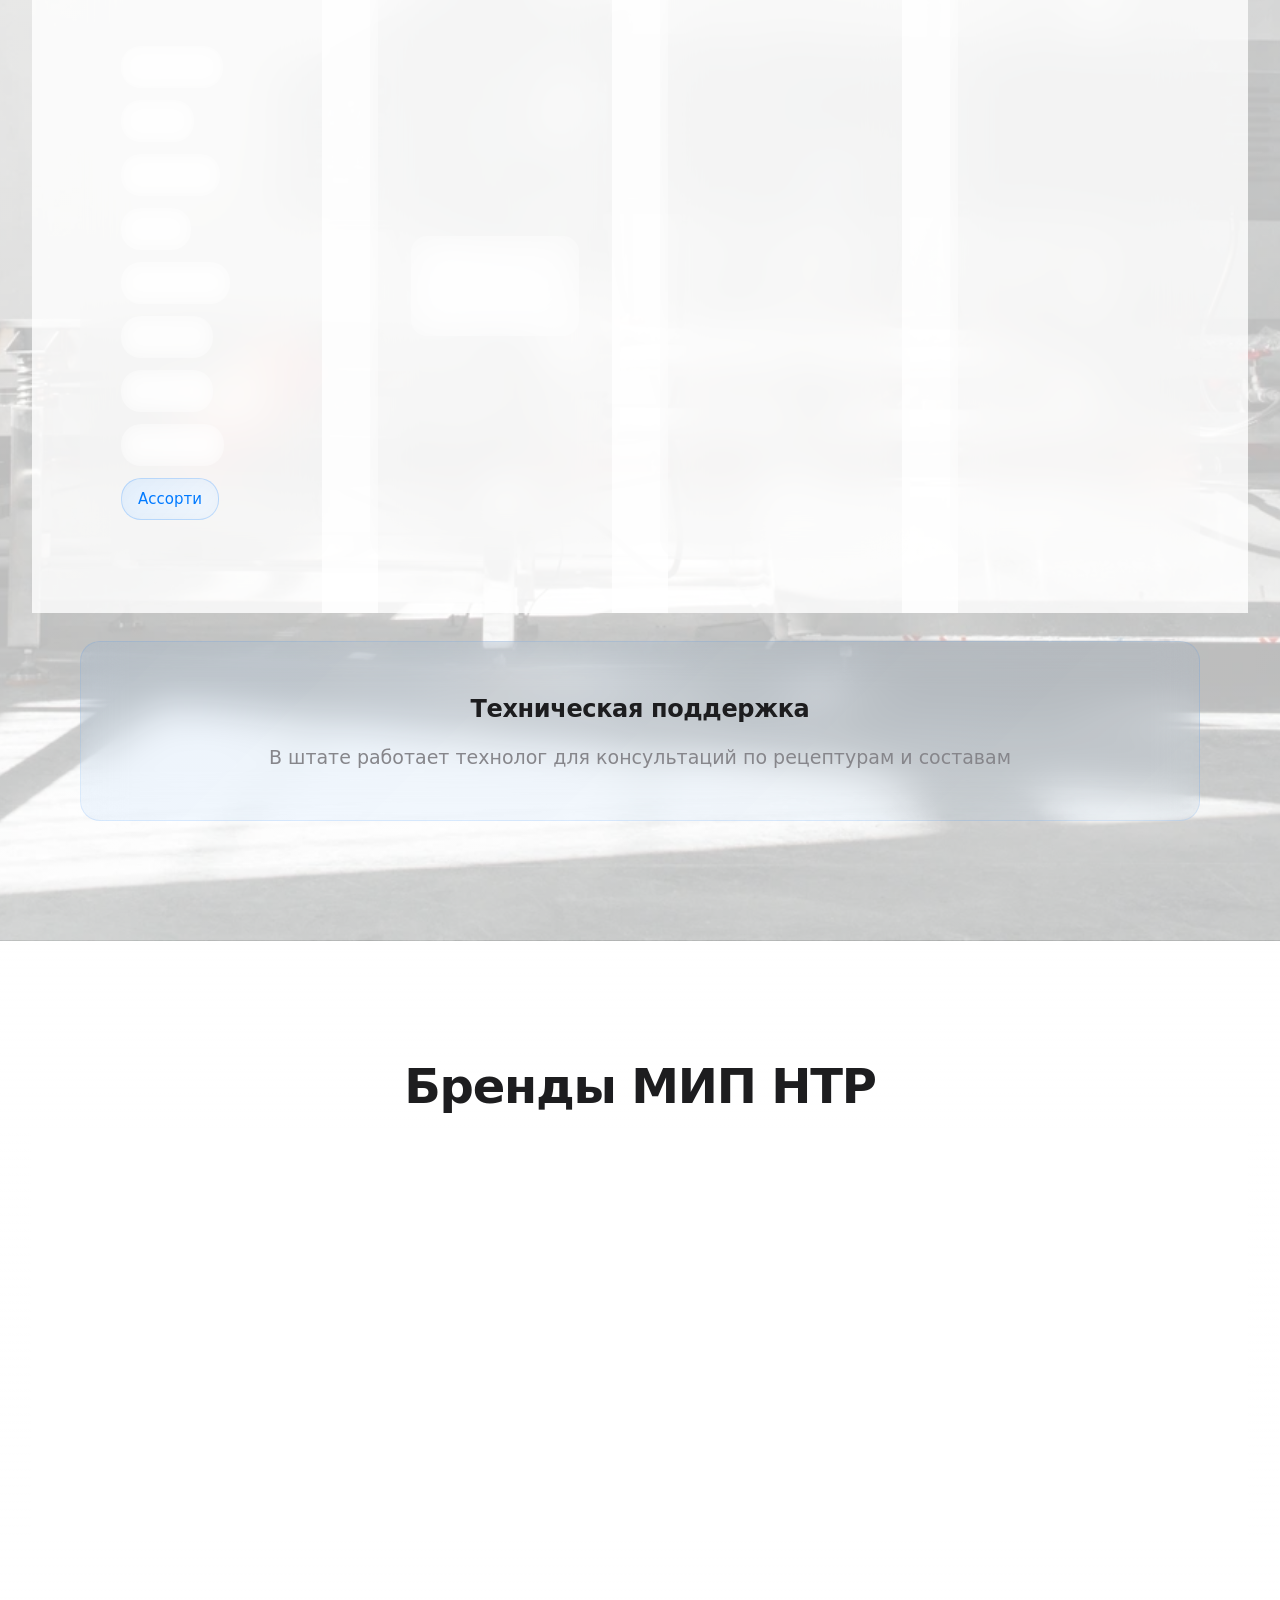
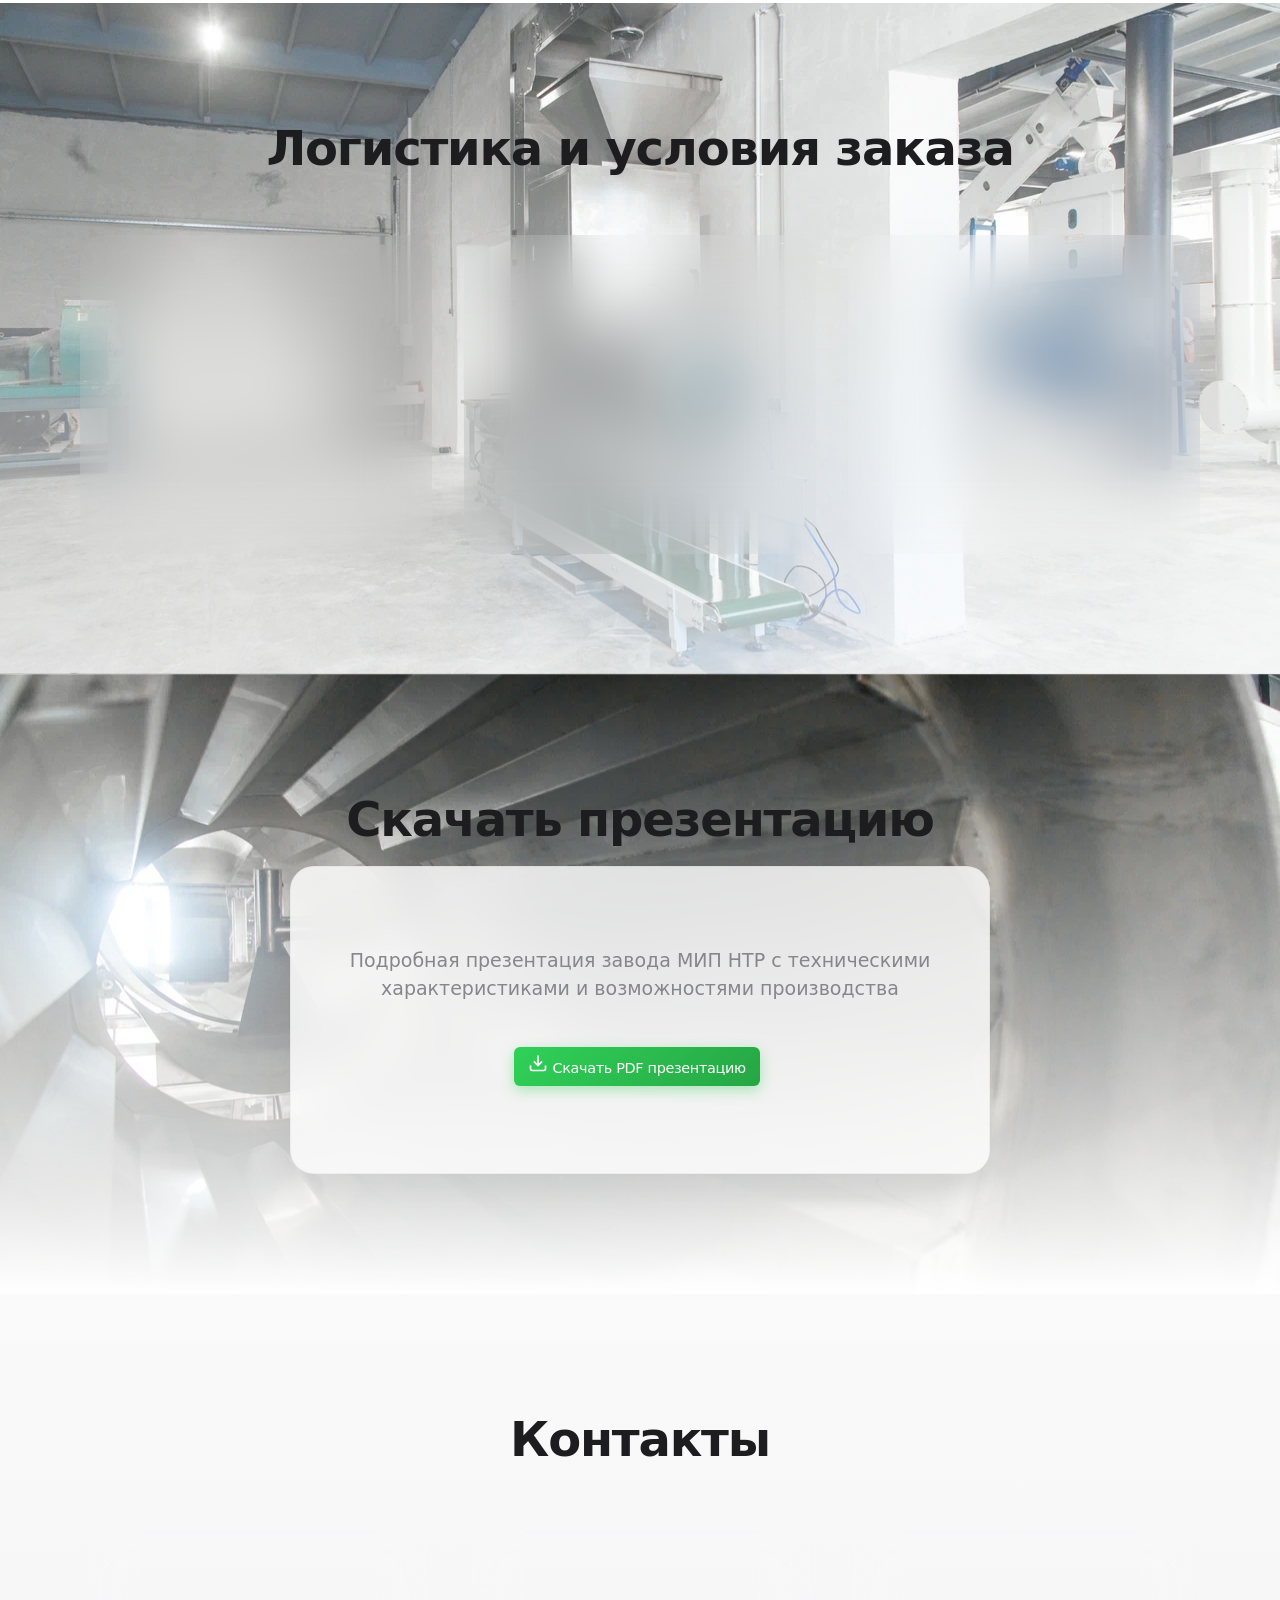
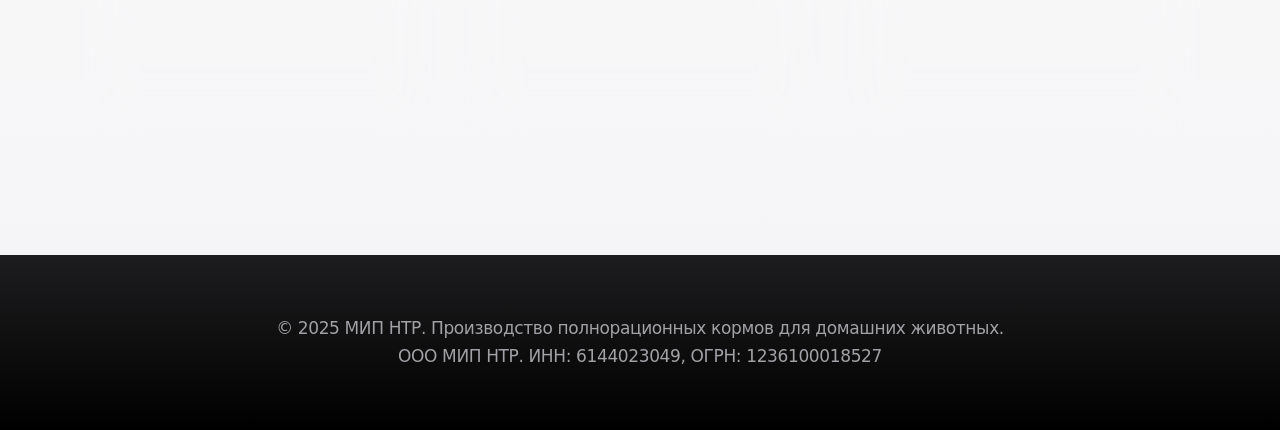
==== commit 965d96ee: "Update index.html" ====
--- a/index.html
+++ b/index.html
@@ -304,7 +304,7 @@
             <div class="badge">Премиум</div>
             <h3>Том и Джерри</h3>
             <p>Премиум-корма</p>
-            <a href="Каталог том и Джерри.pdf" class="btn btn-download" target="_blank">
+            <a href="/Каталог Том и Джерри.pdf" class="btn btn-download" target="_blank">
                 Каталог PDF
             </a>
             <a href="https://tom-jerry-pet.ru/" class="btn btn-download" target="_blank">
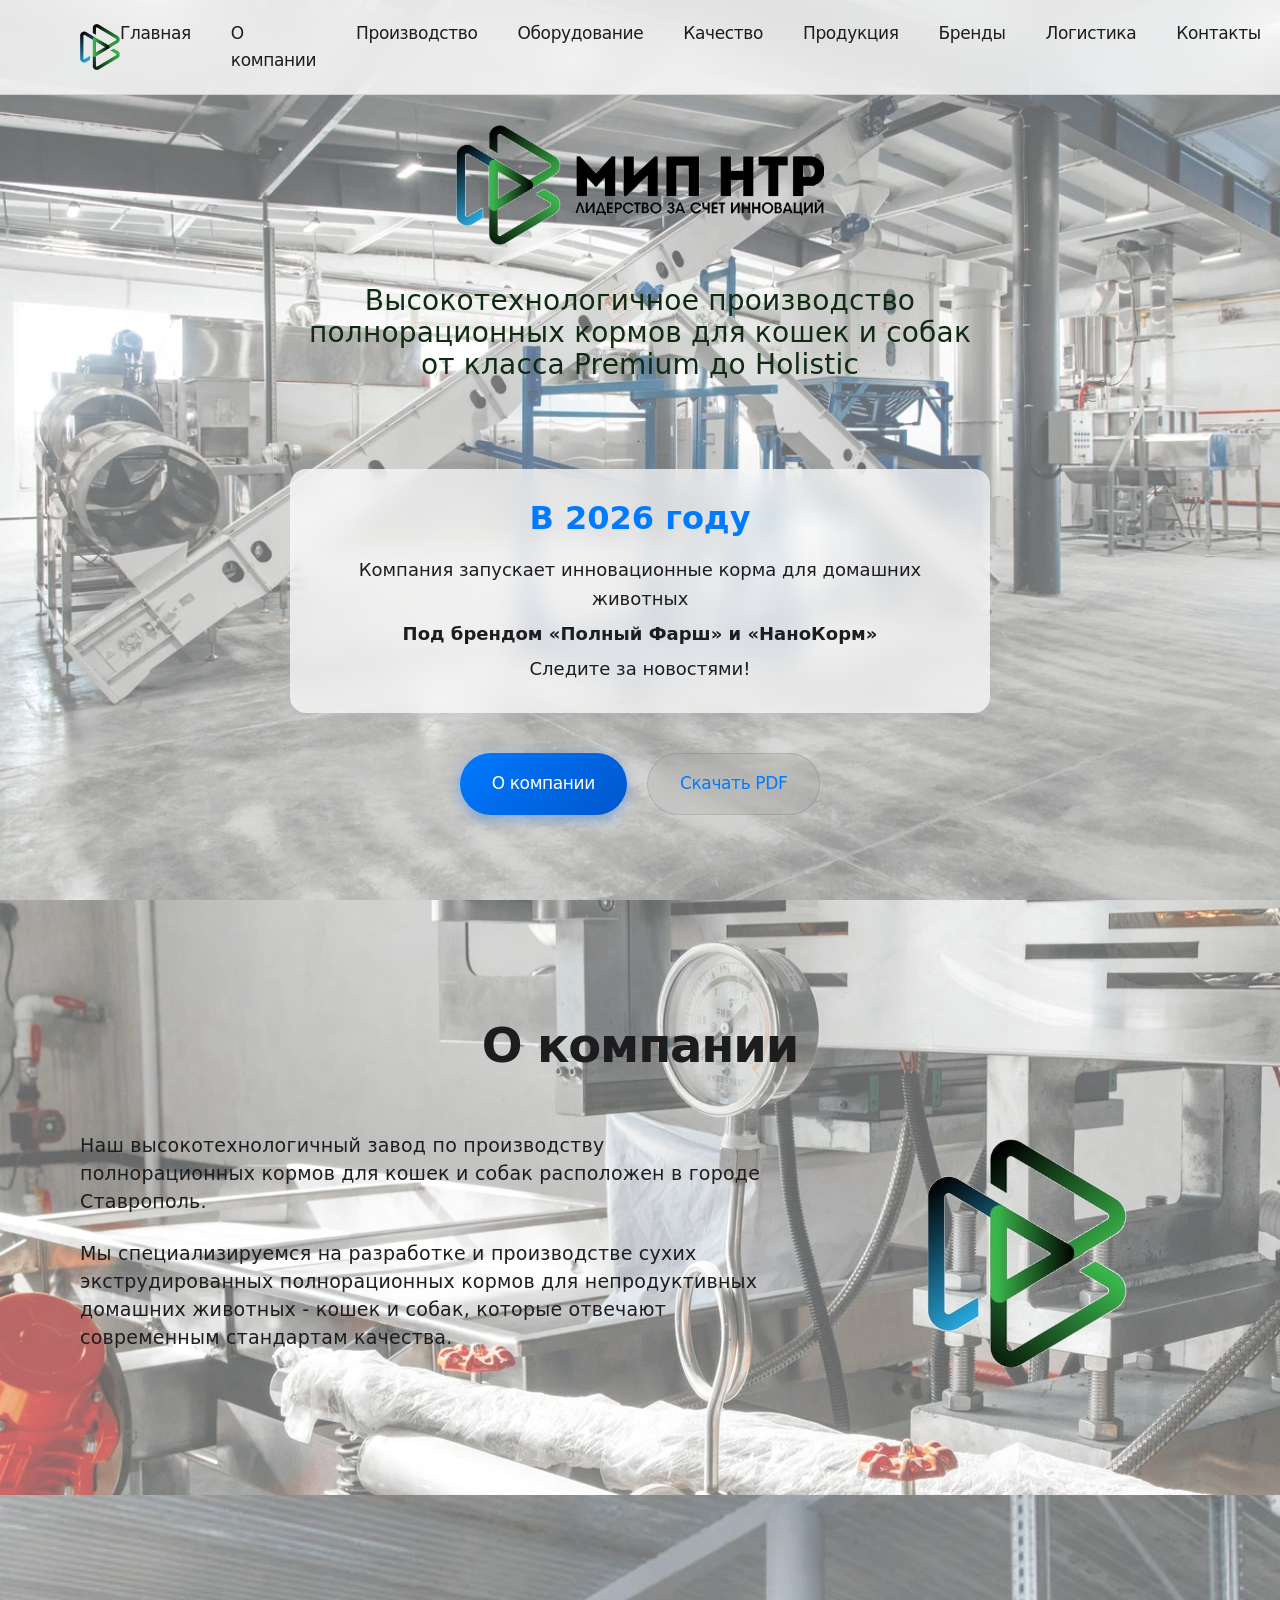
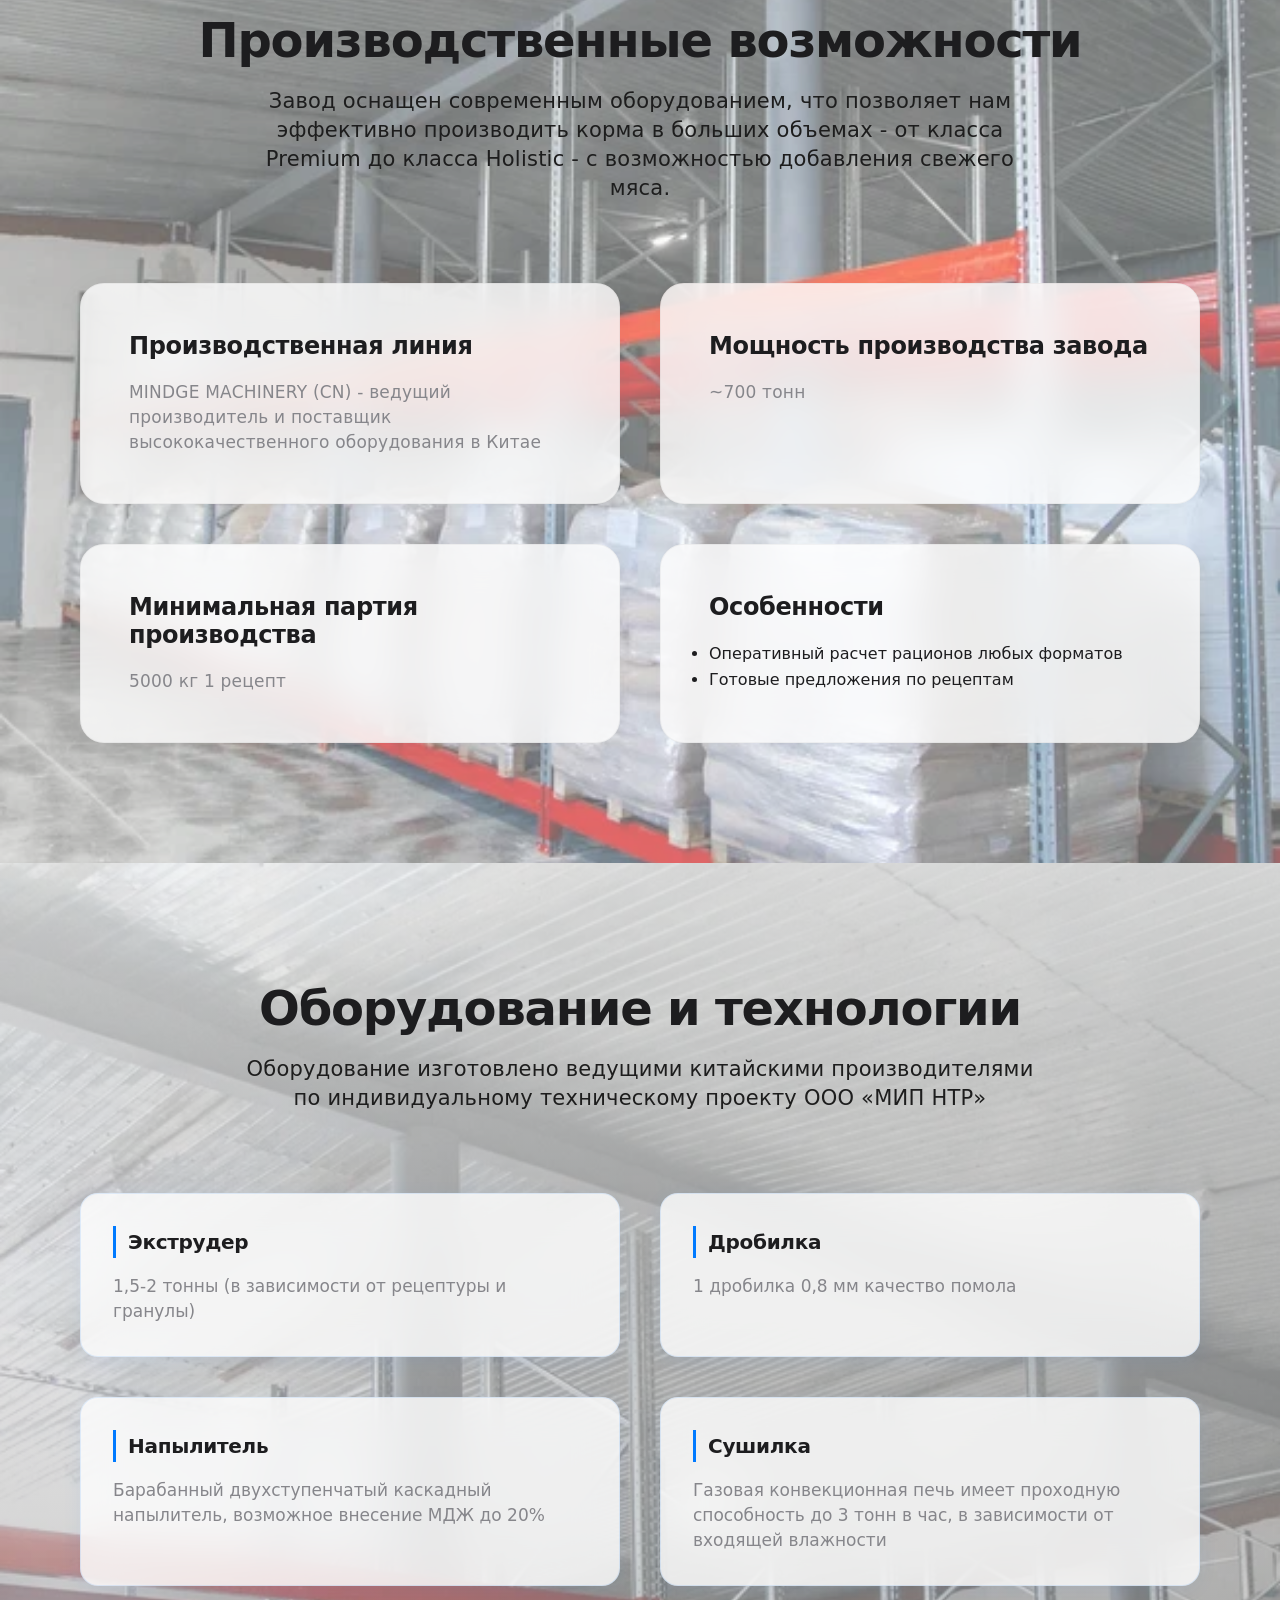
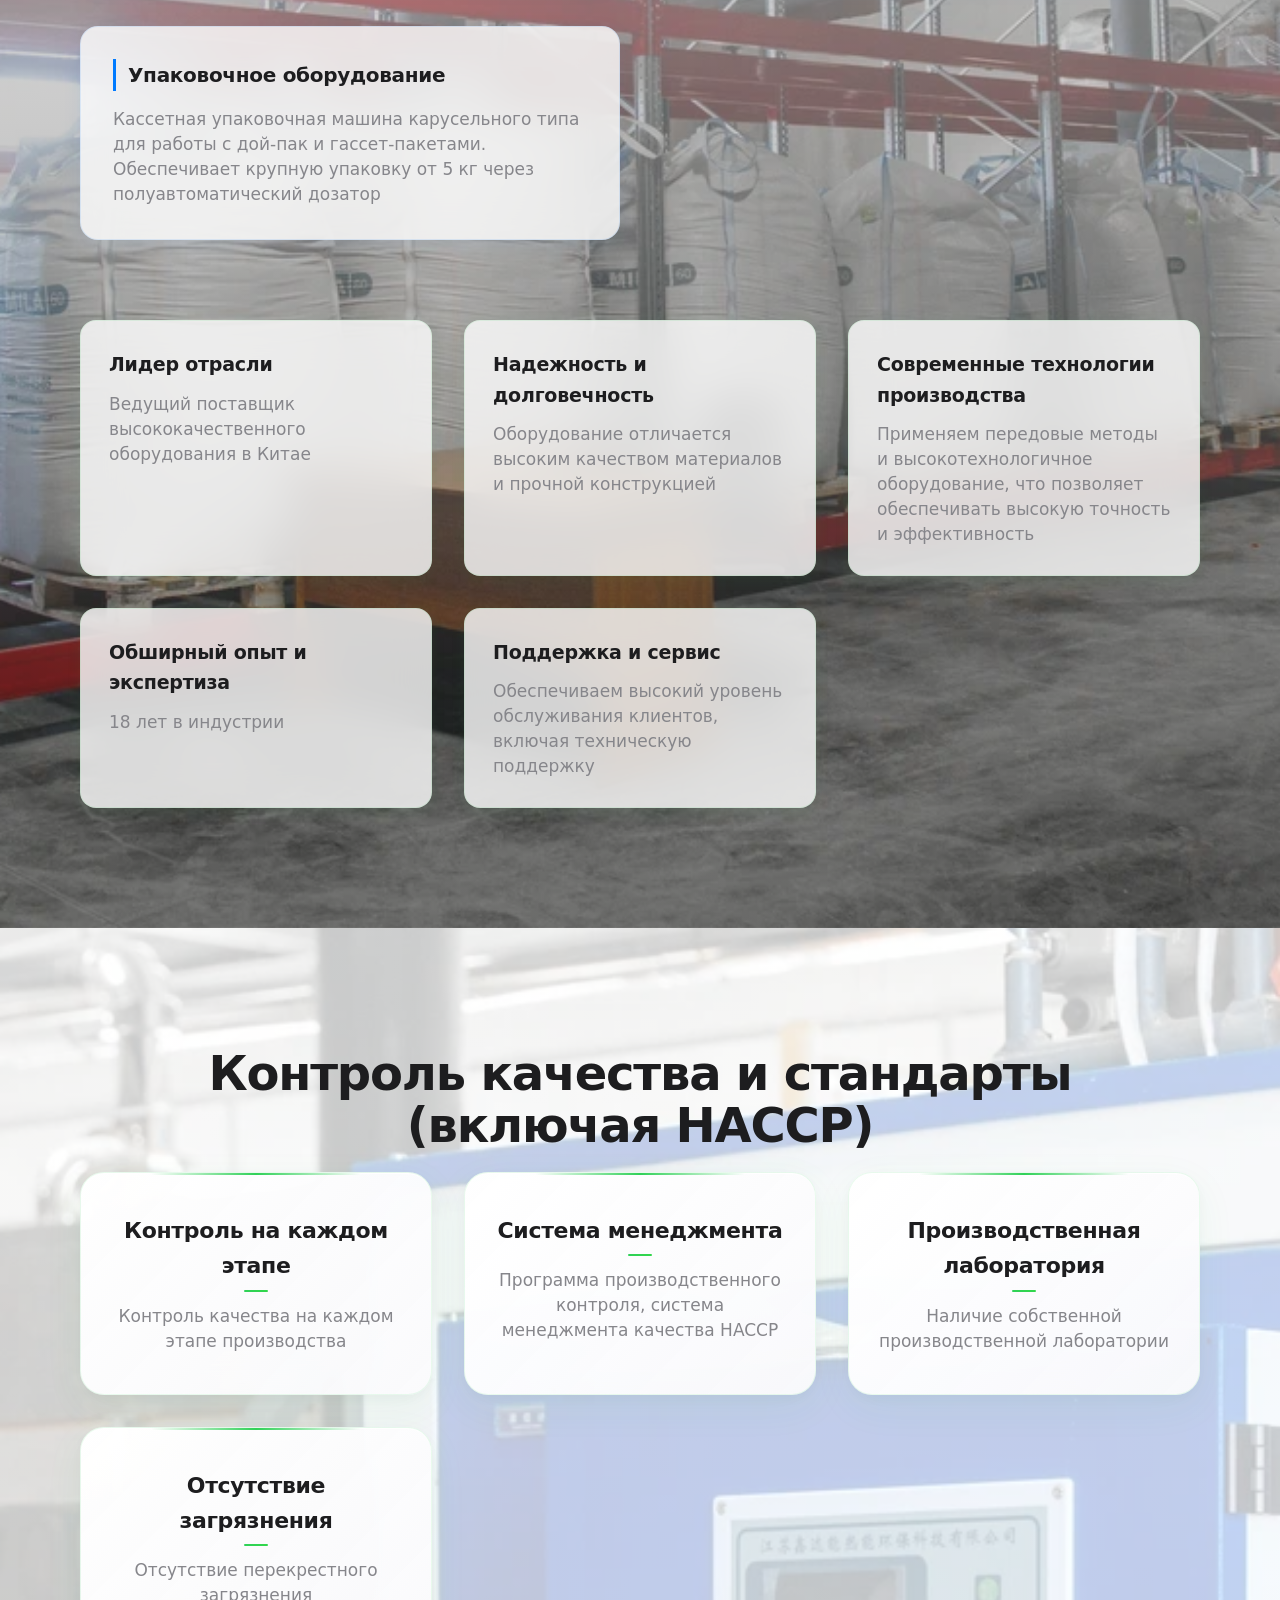
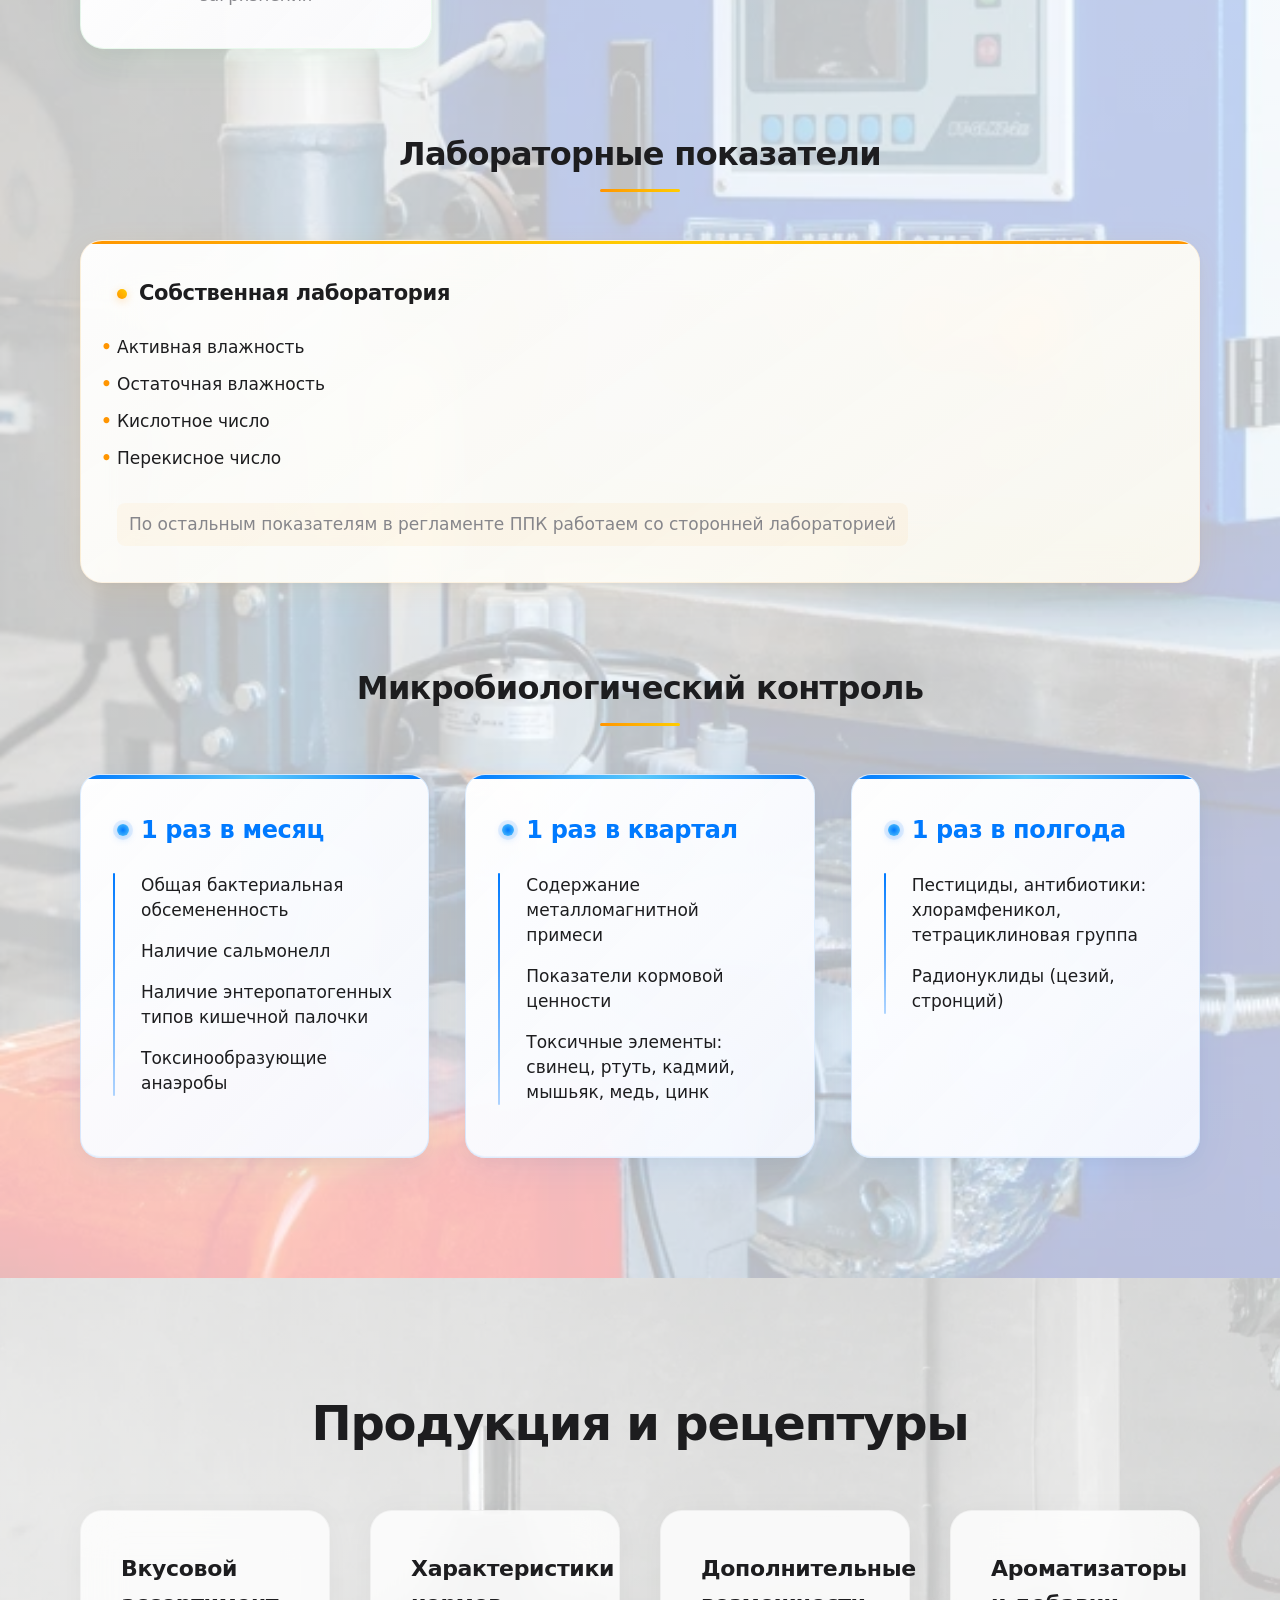
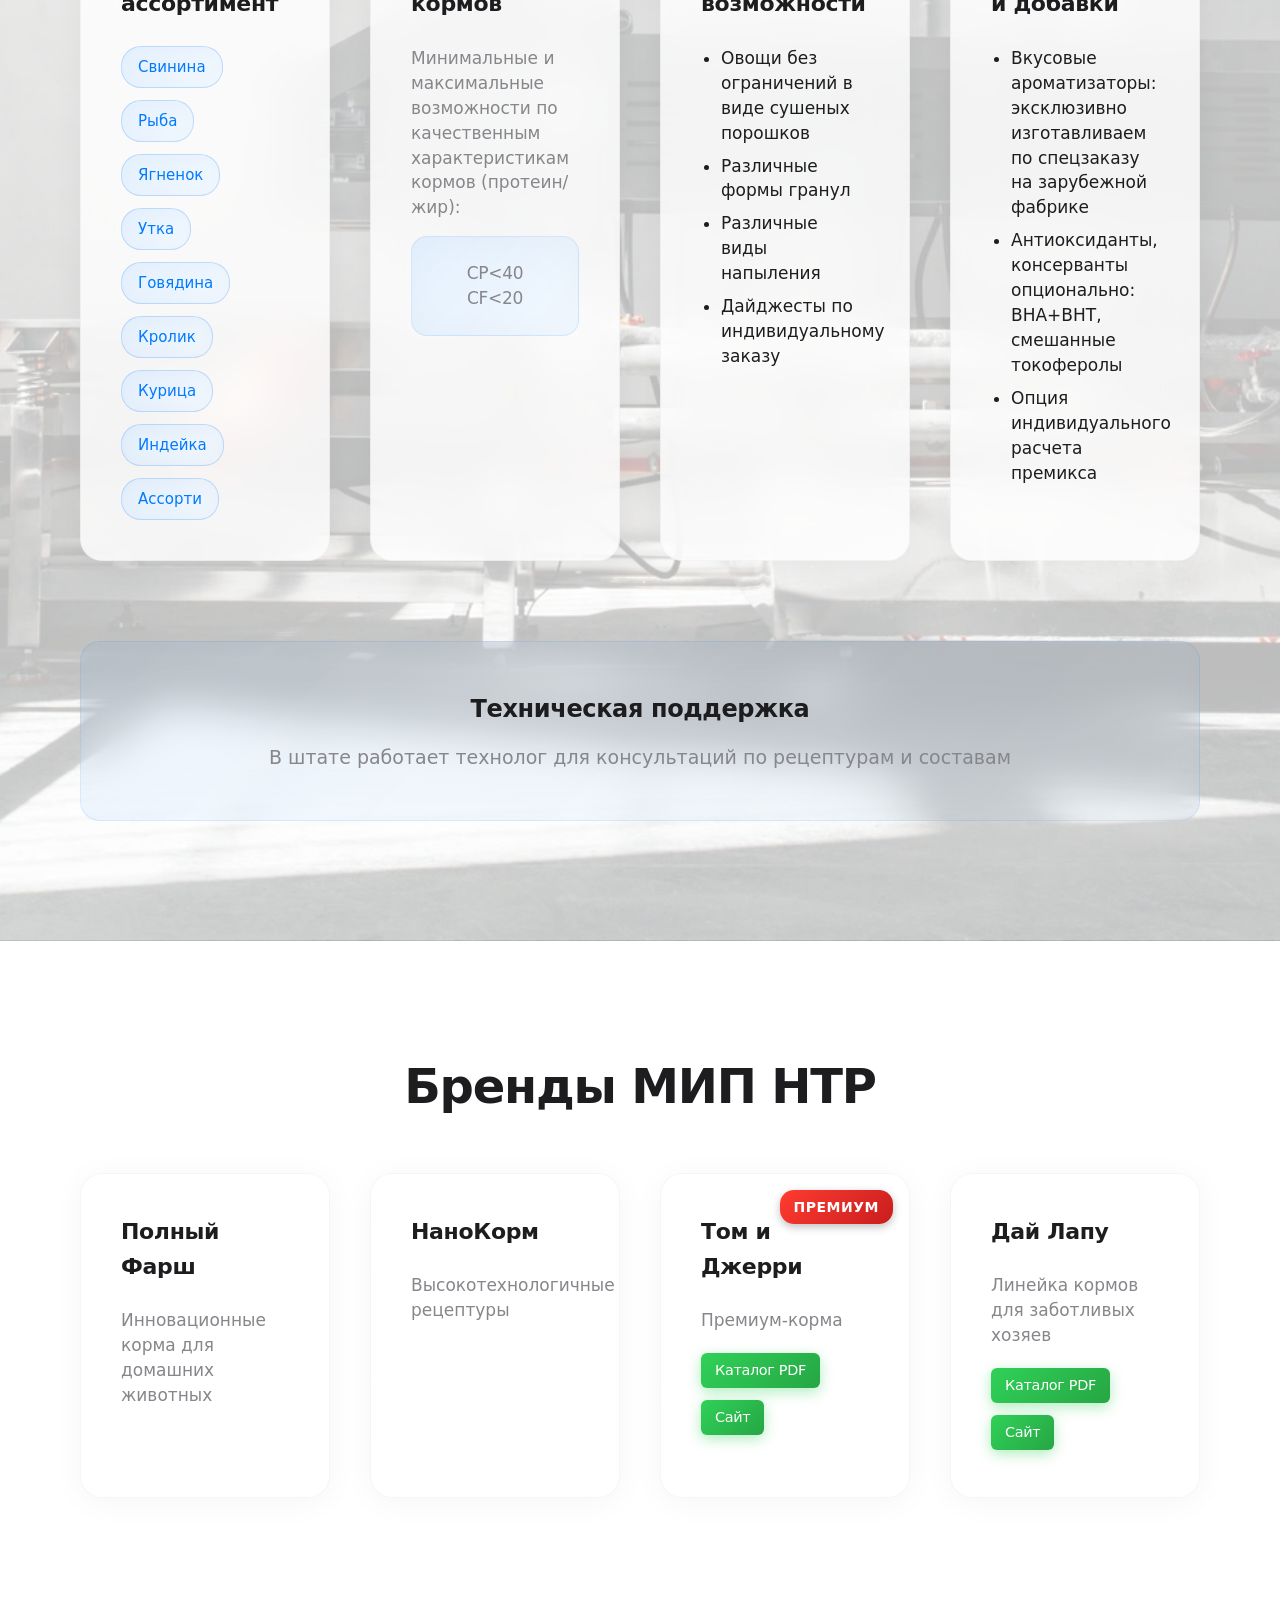
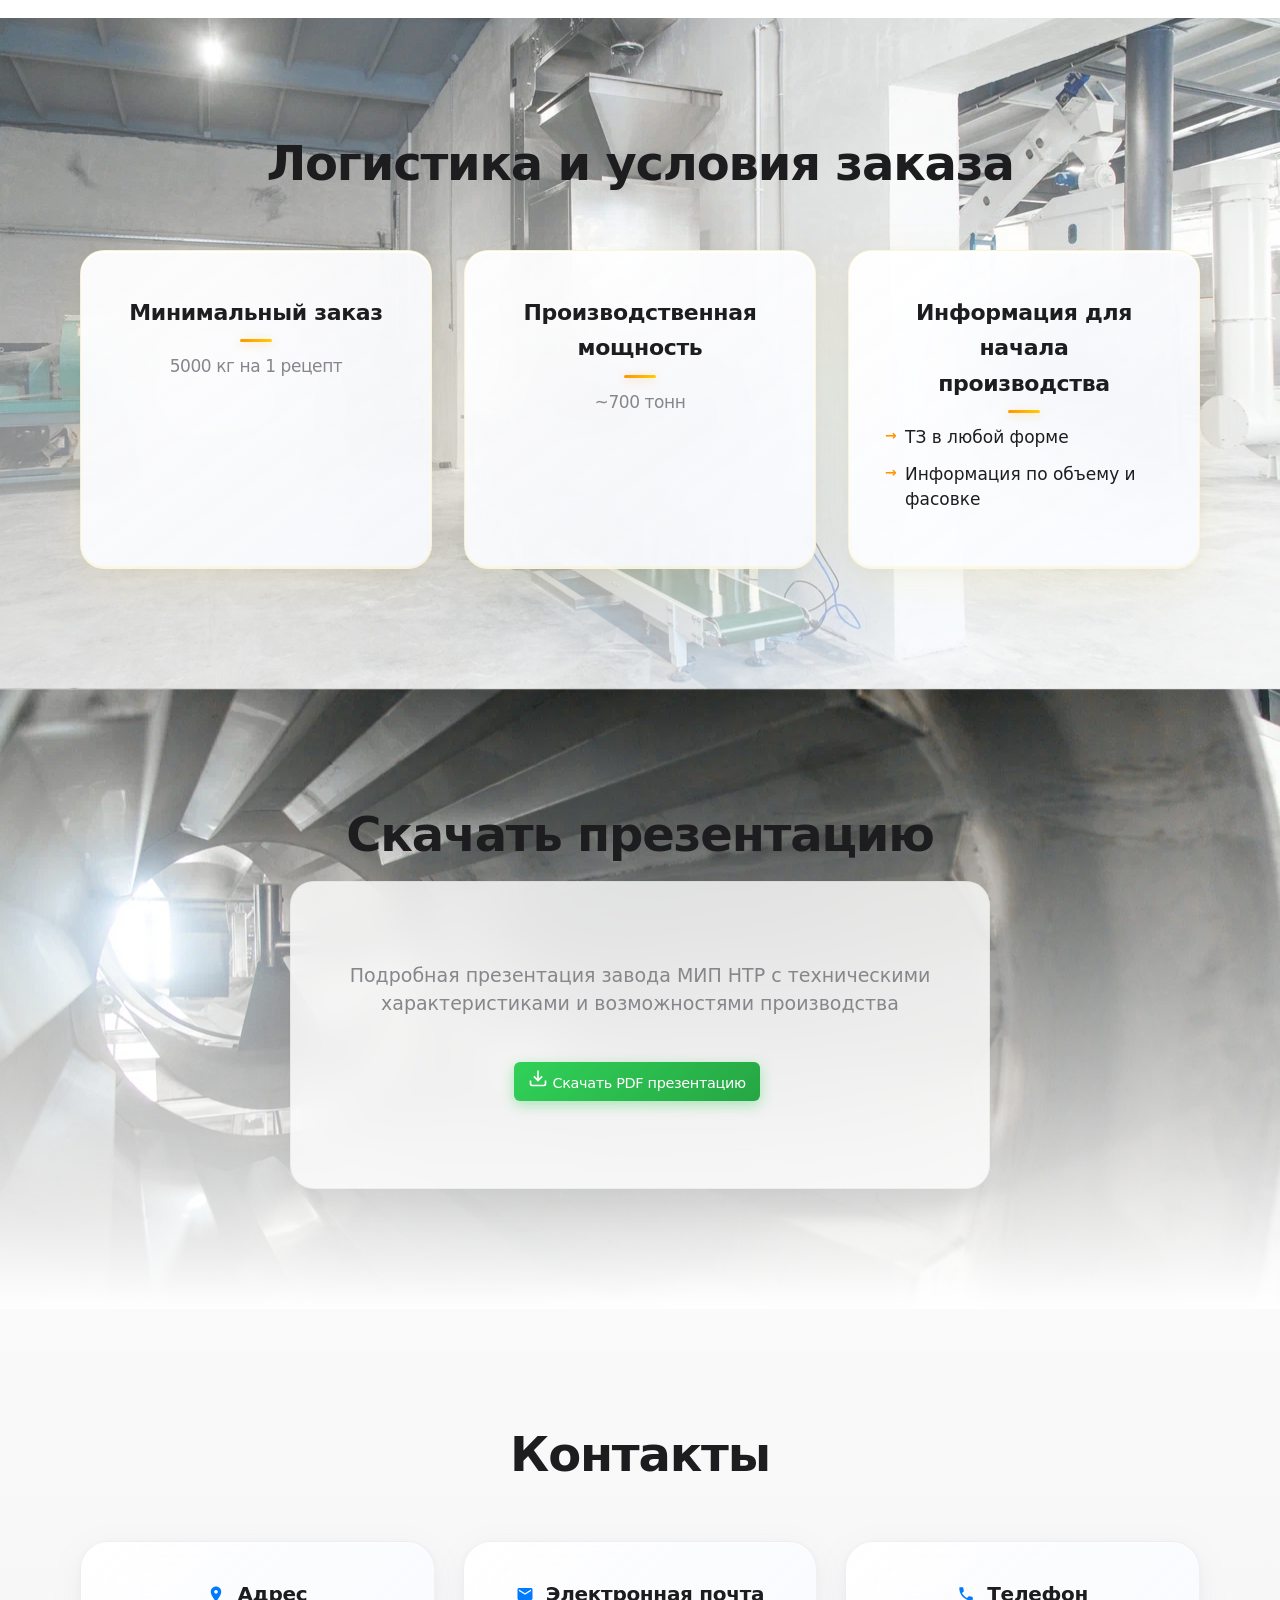
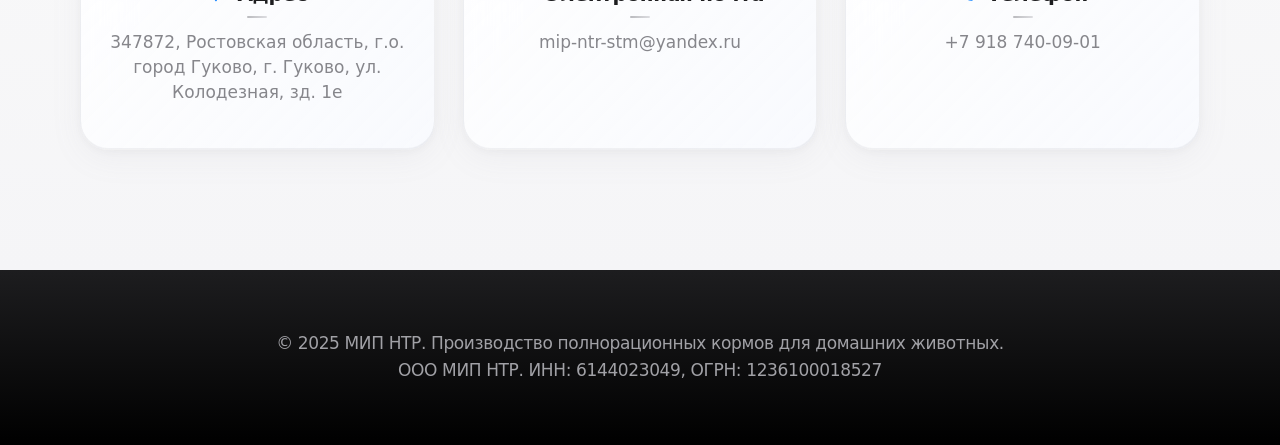
==== commit 7fa98030: "Update index.html" ====
--- a/index.html
+++ b/index.html
@@ -315,6 +315,9 @@
             <div class="product-category">
             <h3>Дай Лапу</h3>
             <p>Линейка кормов для заботливых хозяев</p>
+            <a href="/ДайЛапу.1515RGB.pdf" class="btn btn-download" target="_blank">
+                Каталог PDF
+            </a>
             <a href="https://dai-lapu-pet.ru/" class="btn btn-download" target="_blank">
                 Сайт
             </a>
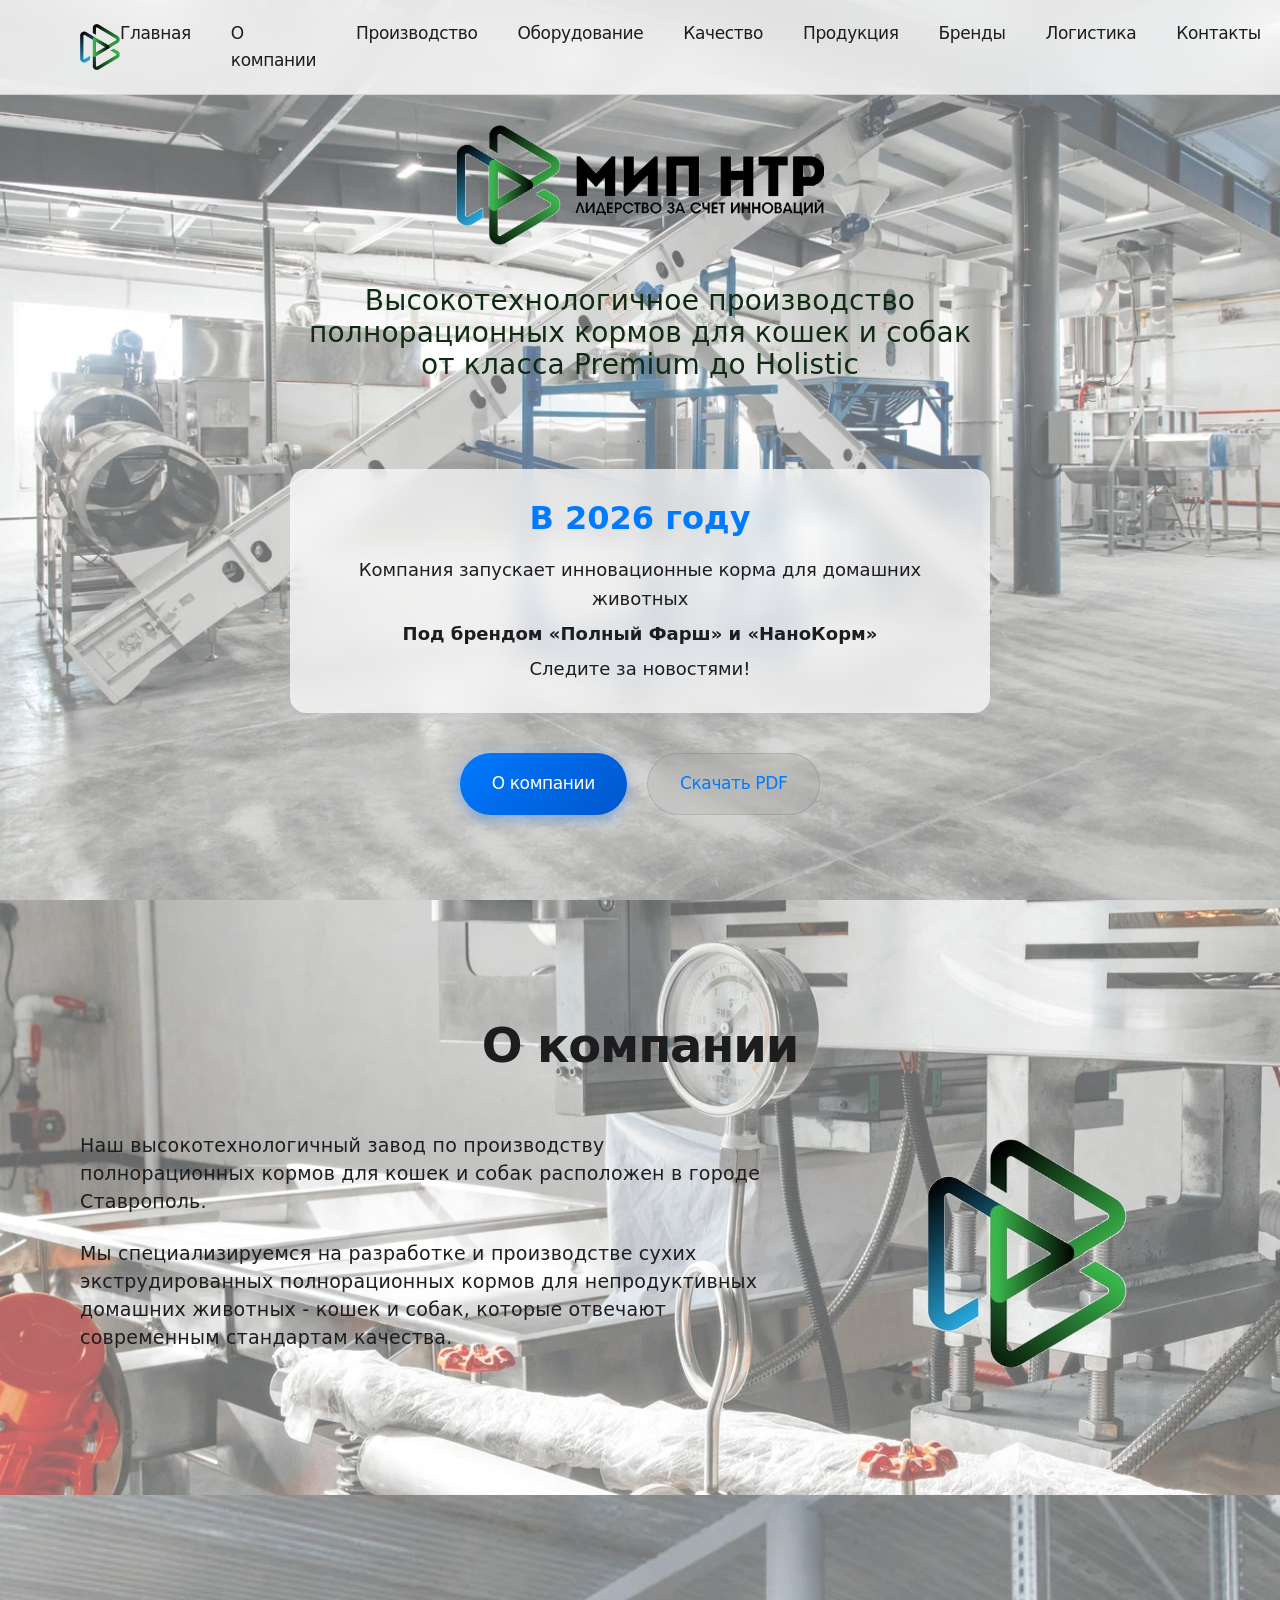
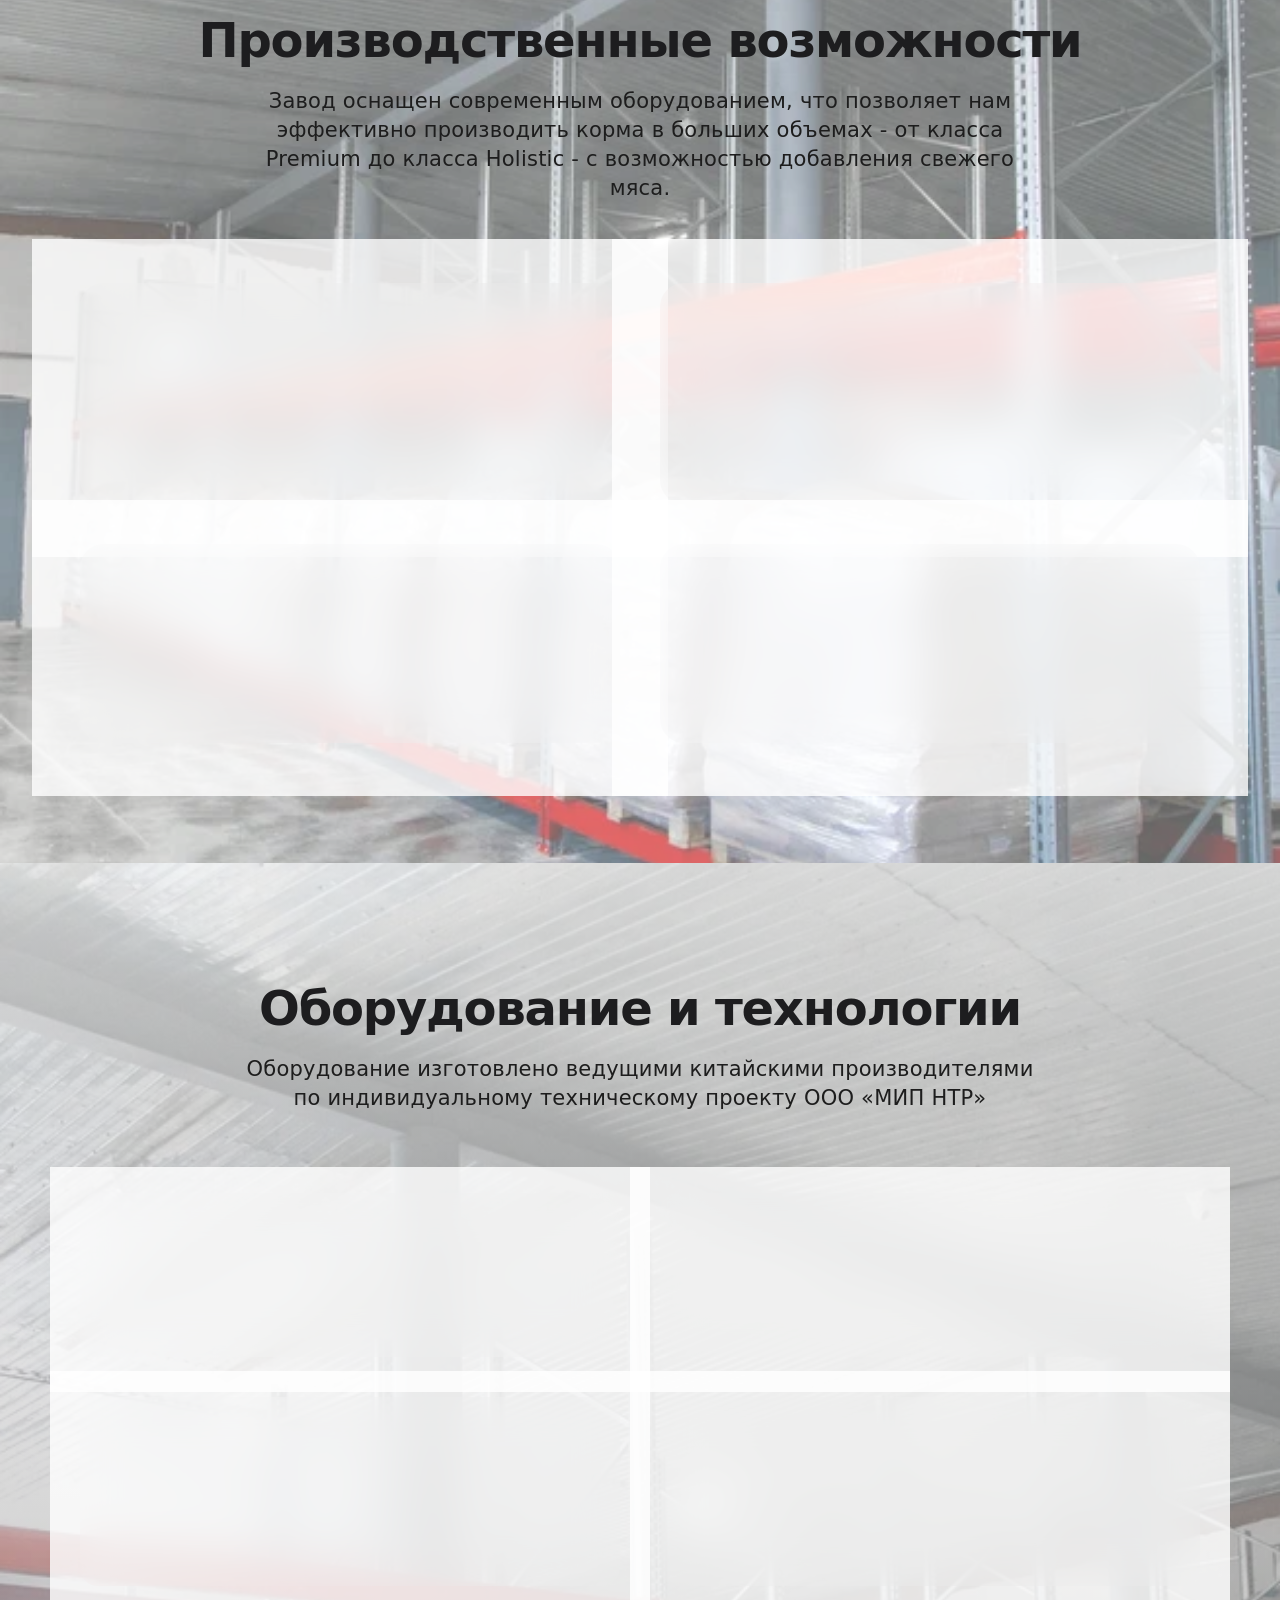
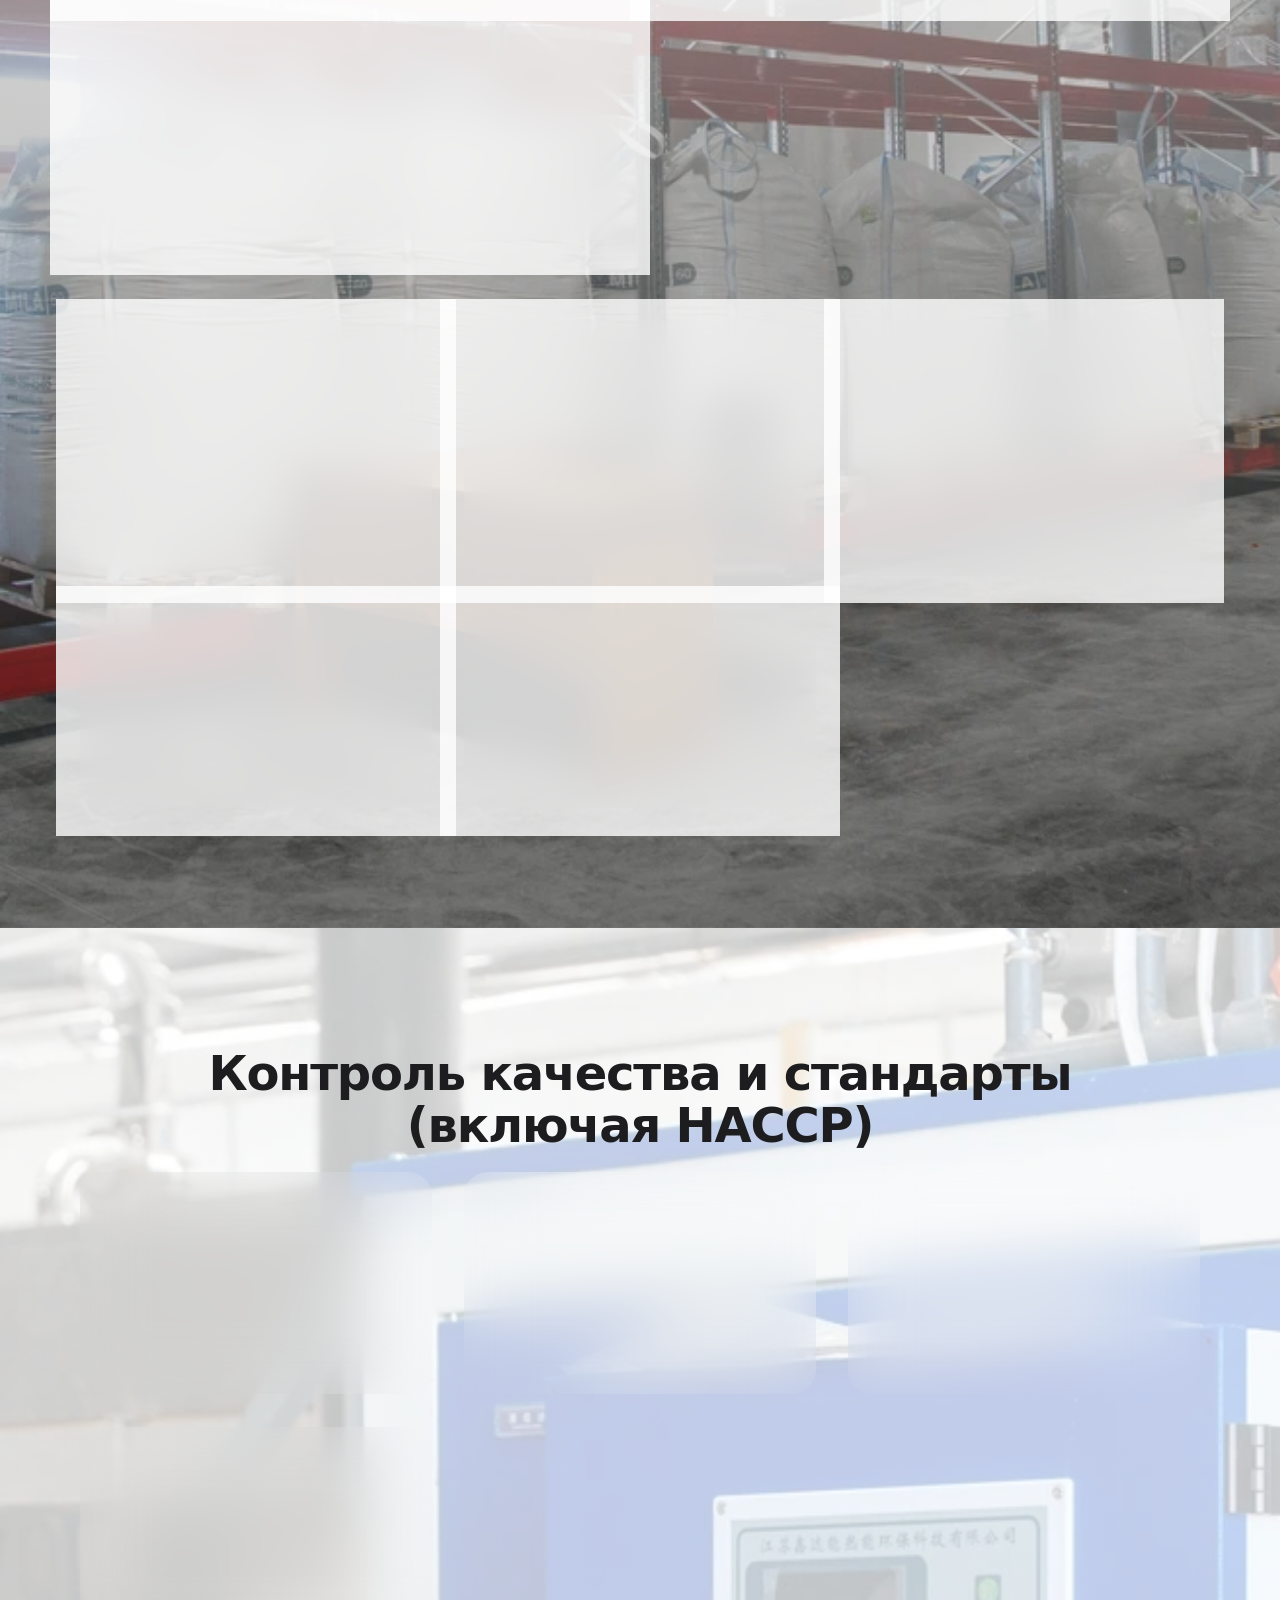
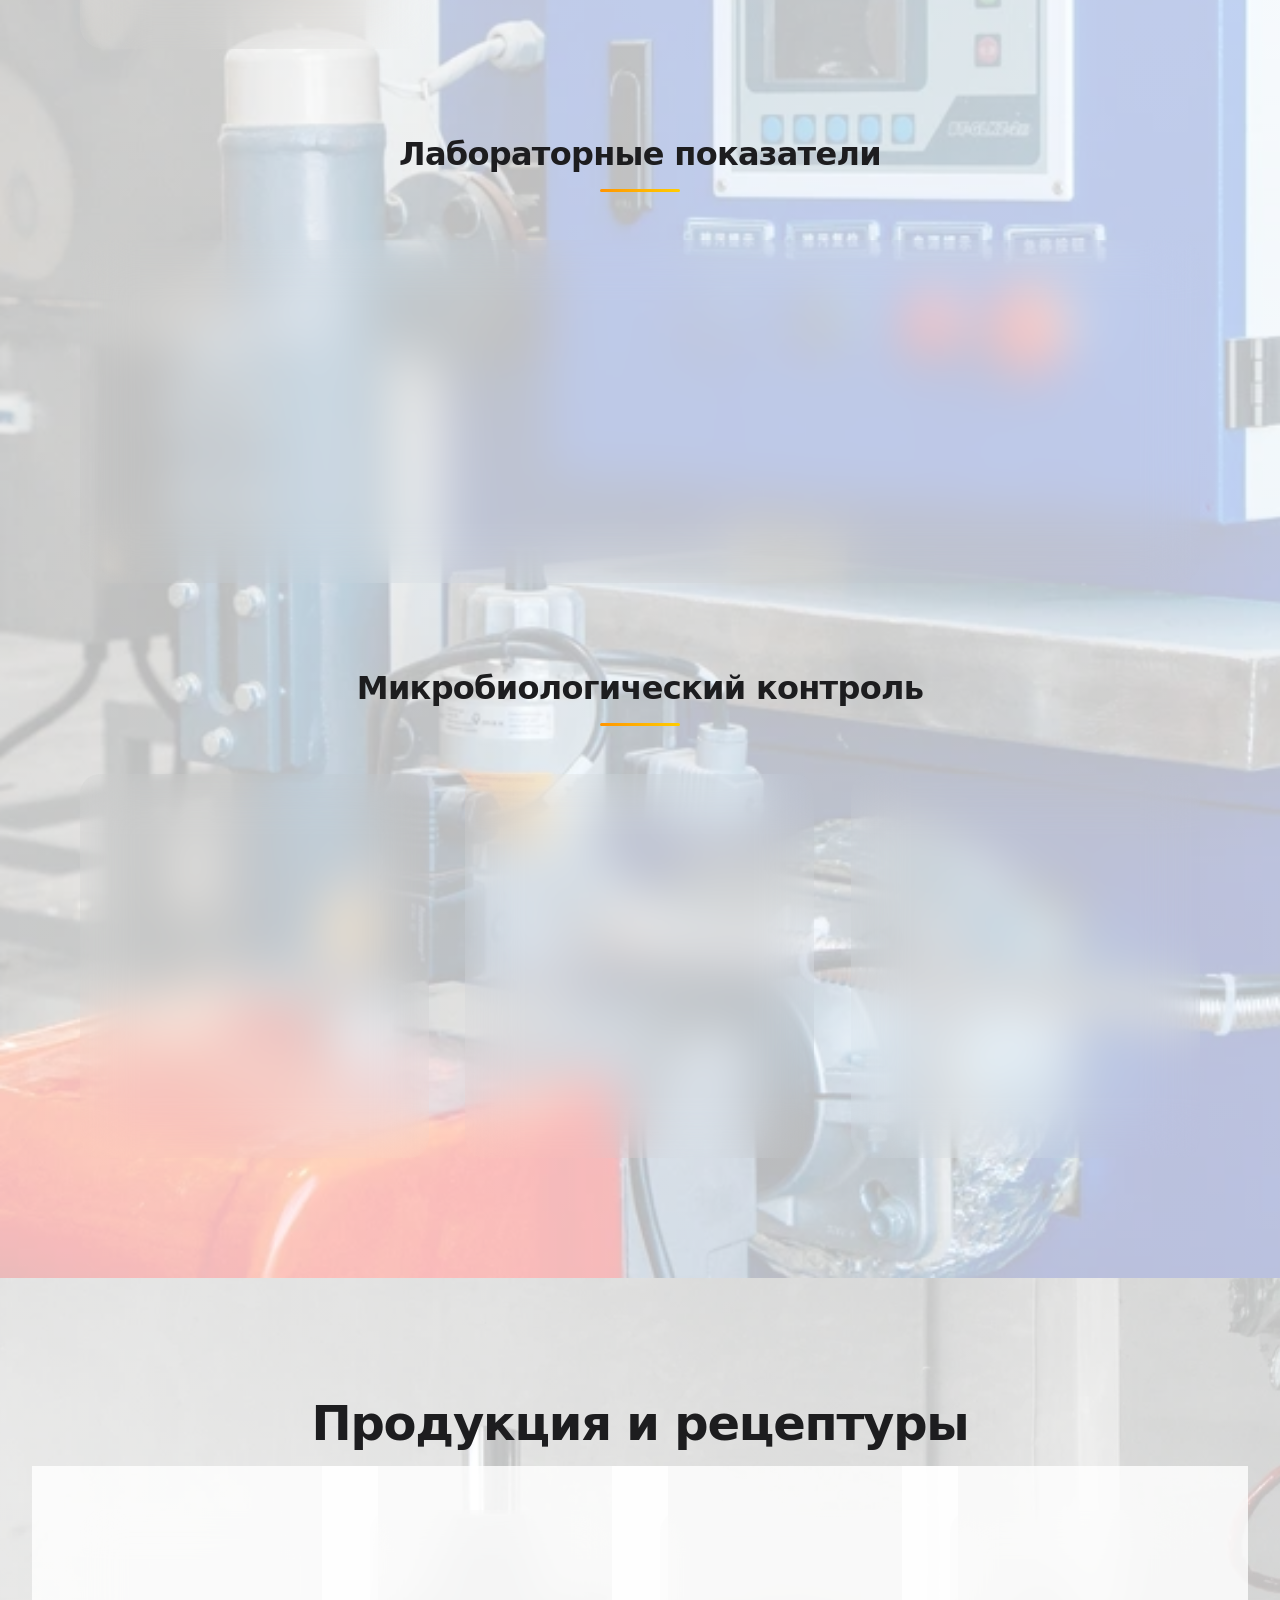
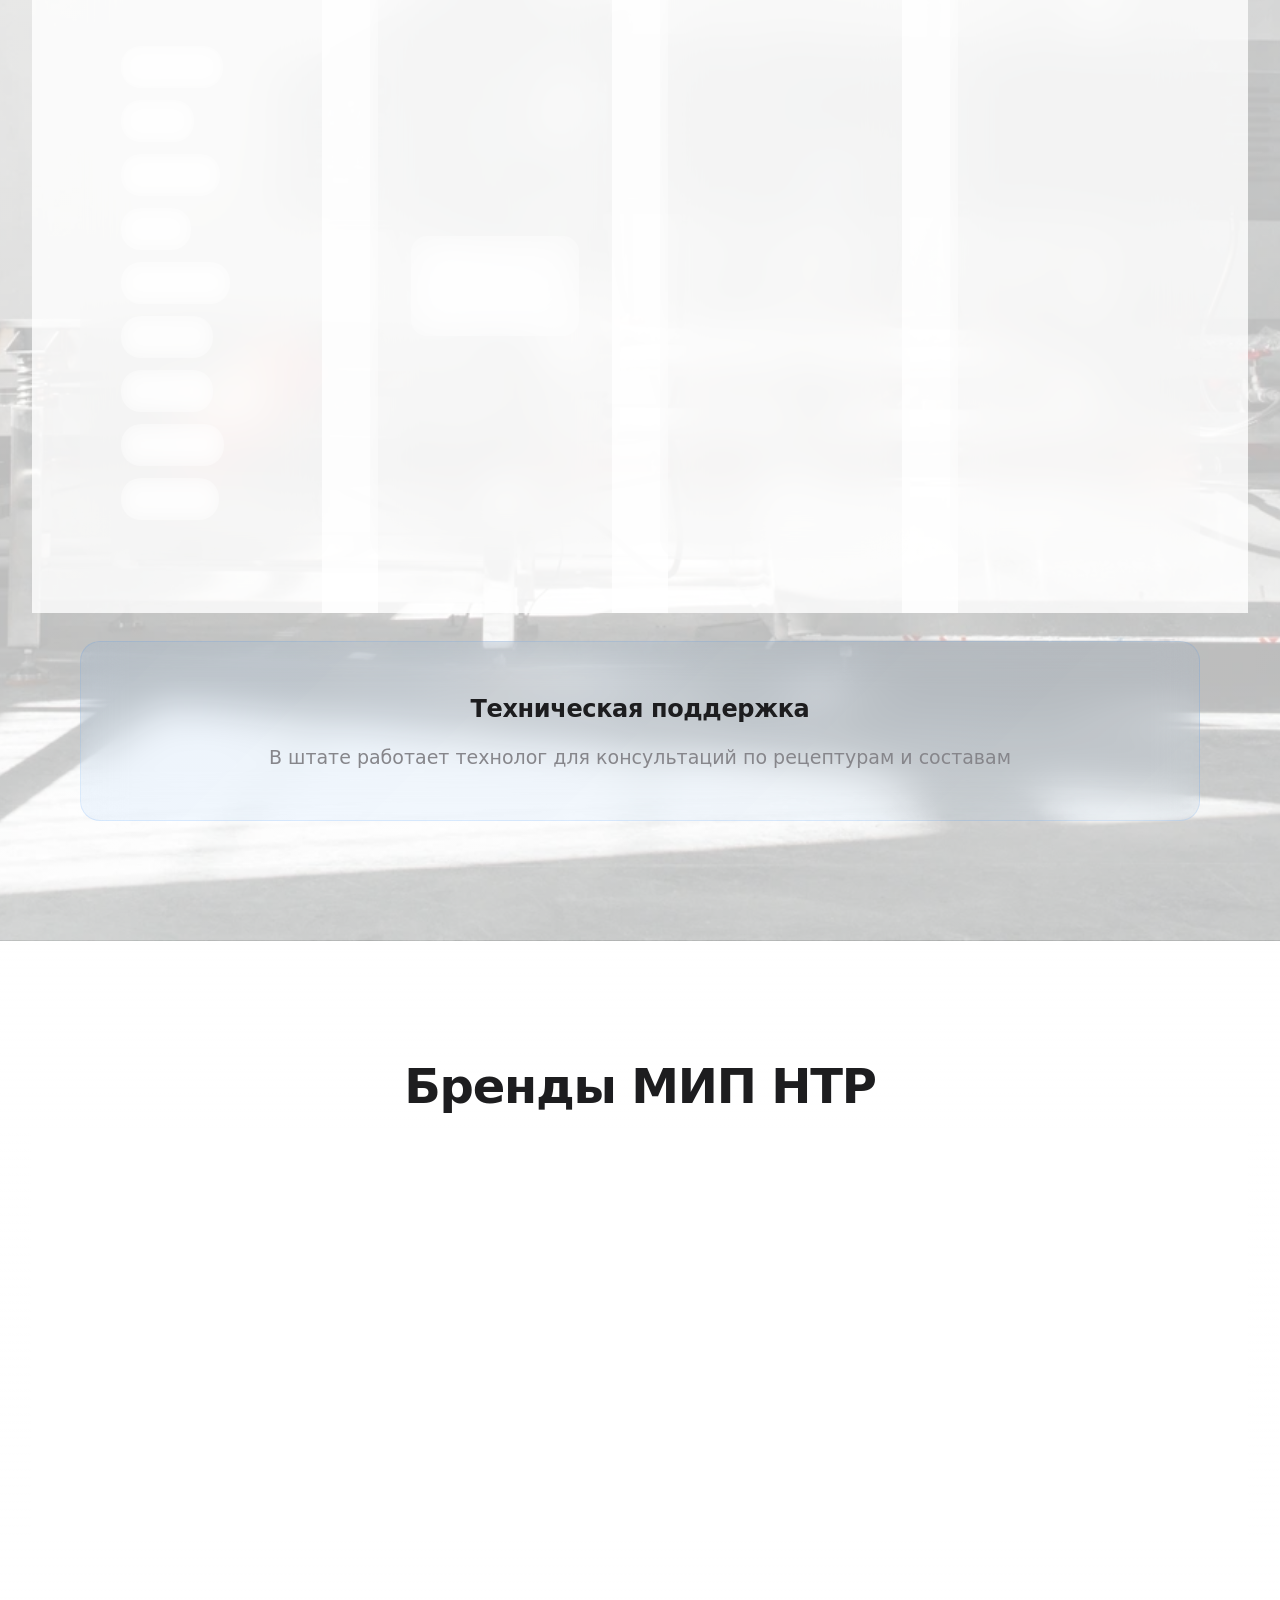
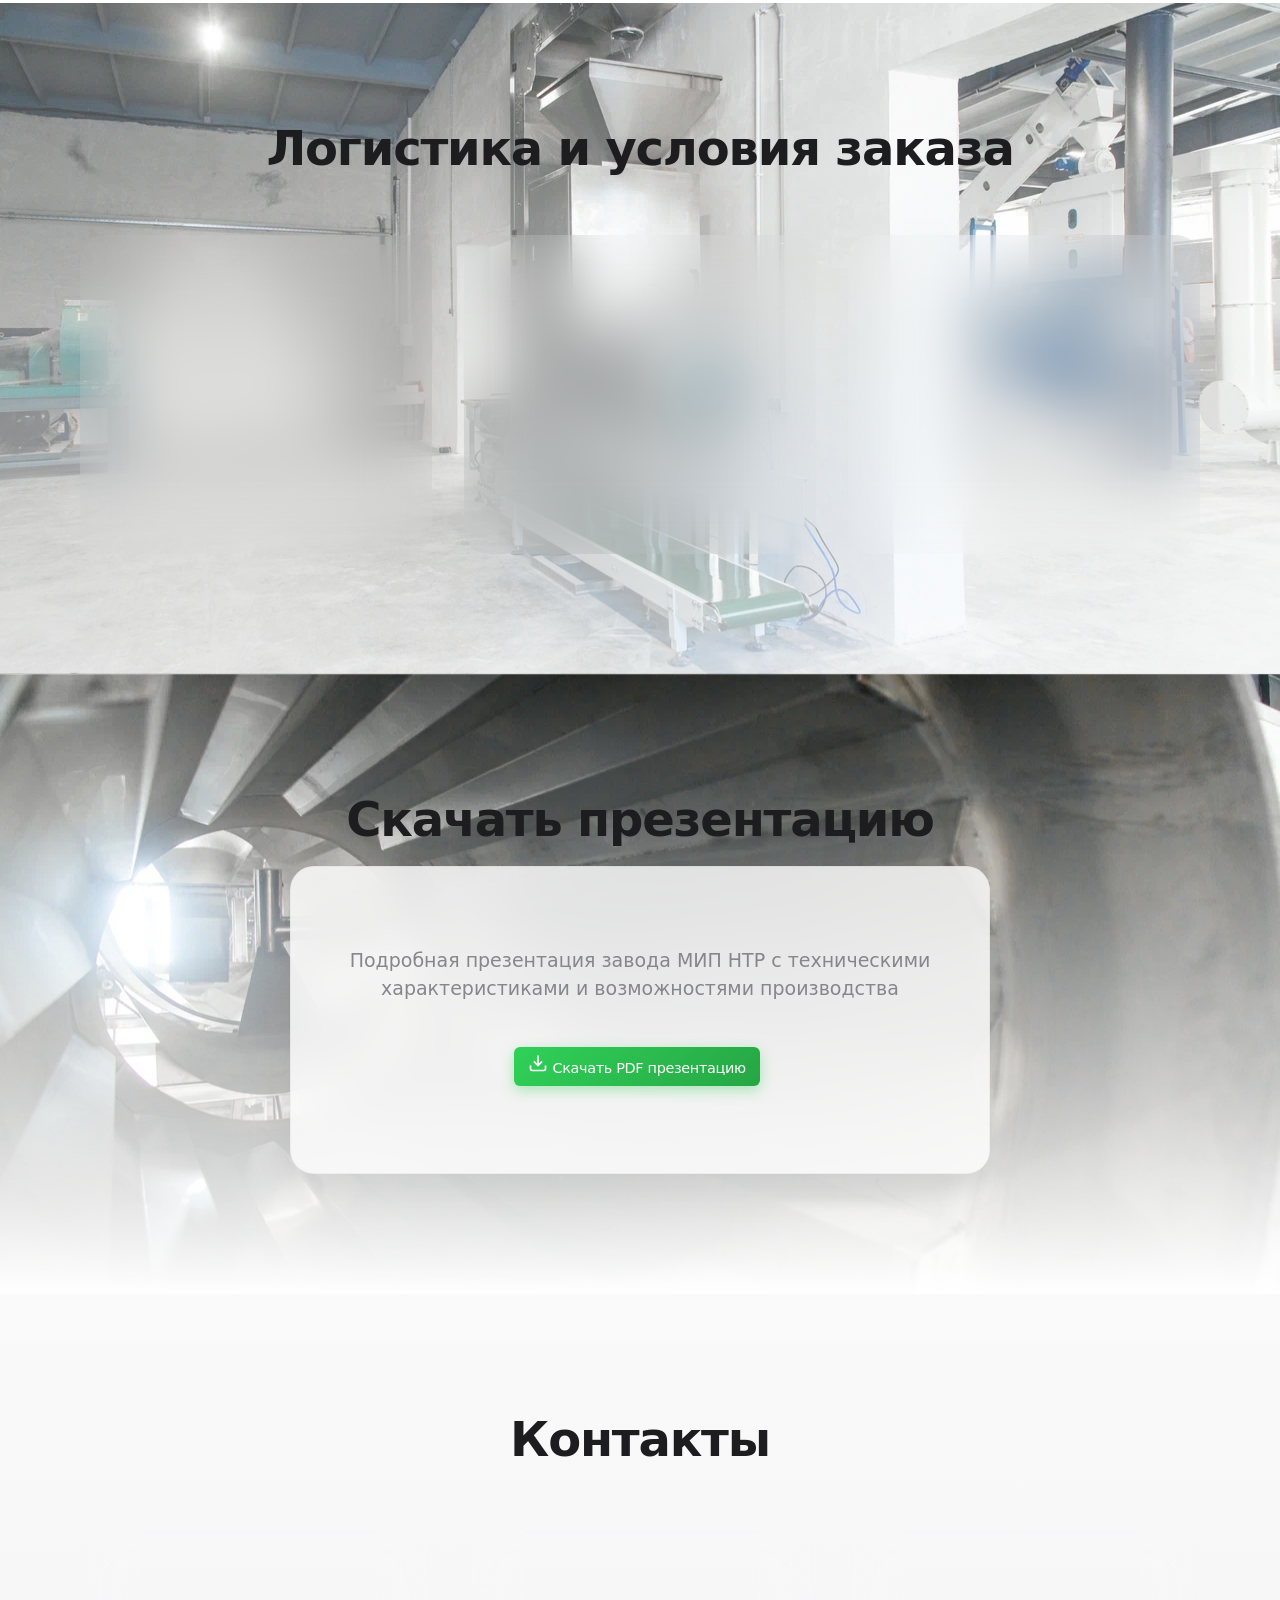
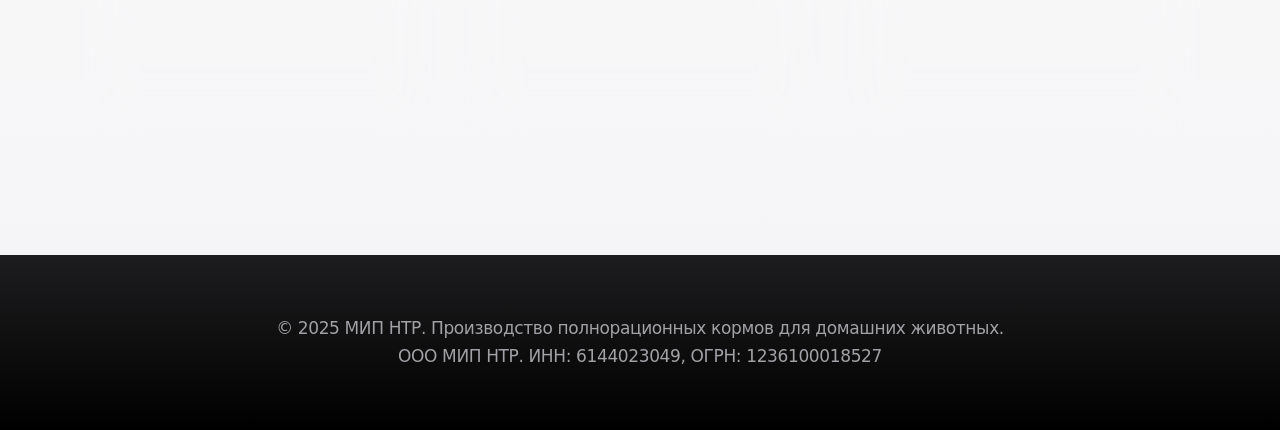
==== commit 7c49205a: "Update index.html" ====
--- a/index.html
+++ b/index.html
@@ -314,7 +314,7 @@
 
             <div class="product-category">
             <h3>Дай Лапу</h3>
-            <p>Линейка кормов для заботливых хозяев</p>
+            <p>Стандарт-корма</p>
             <a href="/ДайЛапу.1515RGB.pdf" class="btn btn-download" target="_blank">
                 Каталог PDF
             </a>
